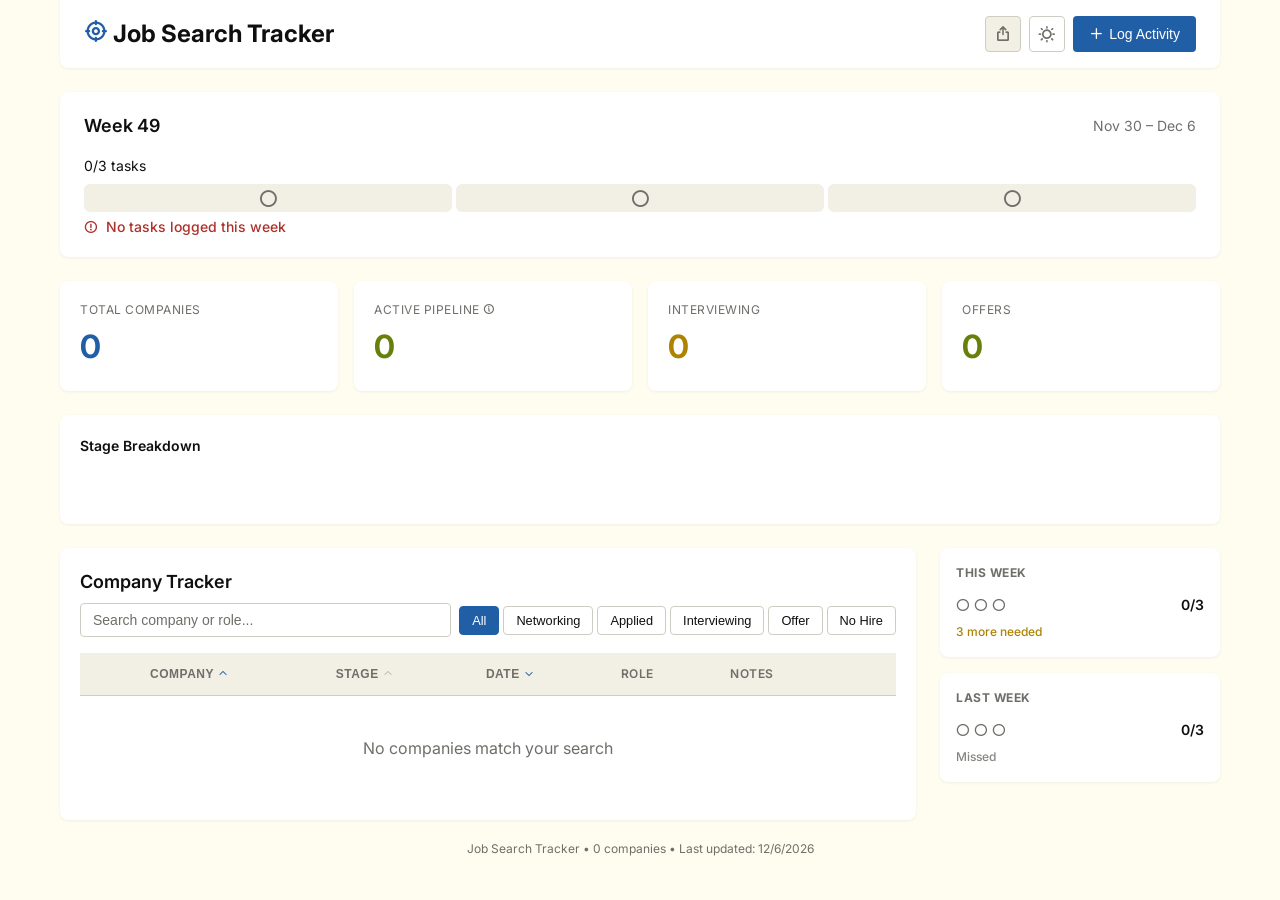
==== index.html @ 57ad19f4 "Merge pull request #6 from marr/cursor/mobile-fullpage-add-action-e544 Show Log Activity as full pag" ====
<!DOCTYPE html>
<html lang="en">
<head>
<script>
  (function() {
    var theme = localStorage.getItem('theme');
    var prefersDark = window.matchMedia('(prefers-color-scheme: dark)').matches;
    document.documentElement.setAttribute('data-theme', theme || (prefersDark ? 'dark' : 'light'));
  })();
</script>
<meta charset="UTF-8">
<meta name="viewport" content="width=device-width, initial-scale=1.0">
<title>Job Search Tracker</title>
<link rel="preconnect" href="https://fonts.googleapis.com">
<link rel="preconnect" href="https://fonts.gstatic.com" crossorigin>
<link href="https://fonts.googleapis.com/css2?family=Inter:wght@400;500;600;700&display=swap" rel="stylesheet">
<link rel="stylesheet" type="text/css" href="fonts/style.css" />
<style>
:root {
  color-scheme: light;
  --bg: #FFFCF0;
  --bg-2: #F2F0E5;
  --surface: #FFFFFF;
  --text: #100F0F;
  --text-muted: #6F6E69;
  --border: #CECDC3;
  --border-hover: #B7B5AC;
  --primary: #205EA6;
  --primary-light: #E1ECEB;
  --success: #66800B;
  --success-light: #EDEECF;
  --warning: #AD8301;
  --warning-light: #FAEEC6;
  --danger: #AF3029;
  --danger-light: #FFE1D5;
  --gray: #878580;
  --gray-light: #F2F0E5;
  --shadow: 0 1px 3px rgba(16,15,15,0.06);
  --shadow-lg: 0 4px 12px rgba(16,15,15,0.08);
  --radius: 8px;
  --radius-sm: 4px;
  --ease-out: cubic-bezier(0.23, 1, 0.32, 1);
}

[data-theme="dark"] {
  color-scheme: dark;
  --bg: #100F0F;
  --bg-2: #1C1B1A;
  --surface: #1C1B1A;
  --text: #FFFCF0;
  --text-muted: #878580;
  --border: #403E3C;
  --border-hover: #575653;
  --primary: #4385BE;
  --primary-light: #163B66;
  --success: #879A39;
  --success-light: #252D09;
  --warning: #D0A215;
  --warning-light: #3A2D04;
  --danger: #D14D41;
  --danger-light: #3E1715;
  --gray: #6F6E69;
  --gray-light: #2A2826;
  --shadow: 0 1px 3px rgba(0,0,0,0.2);
  --shadow-lg: 0 4px 12px rgba(0,0,0,0.3);
}

* { margin: 0; padding: 0; box-sizing: border-box; }

body {
  font-family: 'Inter', -apple-system, BlinkMacSystemFont, 'Segoe UI', Roboto, sans-serif;
  background: var(--bg);
  color: var(--text);
  line-height: 1.5;
  min-height: 100vh;
}

body.log-modal-open { overflow: hidden; }

.container { max-width: 1200px; margin: 0 auto; padding: 0 20px 20px; }

/* Header */
.header {
  display: flex;
  align-items: center;
  justify-content: space-between;
  margin-bottom: 24px;
  padding: 16px 24px;
  background: var(--surface);
  border-radius: 0 0 var(--radius) var(--radius);
  box-shadow: var(--shadow);
}

.header h1 { font-size: 1.5rem; font-weight: 700; }

.header-actions { display: flex; gap: 8px; }

.btn {
  display: inline-flex;
  align-items: center;
  gap: 6px;
  padding: 8px 16px;
  border: none;
  border-radius: var(--radius-sm);
  font-size: 0.875rem;
  font-weight: 500;
  cursor: pointer;
  transition: all 0.2s;
}

@media (hover: hover) and (pointer: fine) {
  .btn:active { transform: scale(0.97); }
  .icon-btn:active { transform: scale(0.97); }
  .filter-btn:active { transform: scale(0.97); }
}

.btn-primary { background: var(--primary); color: #fff; }
.btn-primary:hover { filter: brightness(1.1); }
.btn-secondary { background: var(--gray-light); color: var(--text); border: 1px solid var(--border); }
.btn-secondary:hover { background: var(--border); }
.btn-danger { background: var(--danger); color: white; }
.btn-danger:hover { background: #c53030; }

.btn-icon {
  padding: 8px;
  background: transparent;
  border: none;
  cursor: pointer;
  color: var(--text-muted);
  border-radius: var(--radius-sm);
}
.btn-icon:hover { background: var(--gray-light); }

/* Weekly Progress Banner */
.weekly-banner {
  background: var(--surface);
  border-radius: var(--radius);
  box-shadow: var(--shadow);
  padding: 20px 24px;
  margin-bottom: 24px;
}

.weekly-banner .progress-status {
  padding-top: 8px;
}

.weekly-banner-header {
  display: flex;
  justify-content: space-between;
  align-items: center;
  margin-bottom: 16px;
}

.weekly-banner h2 { font-size: 1.125rem; font-weight: 600; }
.weekly-date { color: var(--text-muted); font-size: 0.875rem; }

.progress-container { margin-bottom: 12px; }

.progress-label {
  display: flex;
  justify-content: space-between;
  margin-bottom: 8px;
  font-size: 0.875rem;
}

.progress-bar { display: flex; gap: 4px; height: 12px; }

.progress-segment {
  flex: 1;
  display: flex;
  align-items: center;
  justify-content: center;
  background: var(--gray-light);
  border-radius: 6px;
  color: var(--text-muted);
  font-size: 1.25rem;
  height: 28px;
}

.progress-segment.filled { background: var(--success); color: white; }

.progress-status {
  display: flex;
  align-items: center;
  gap: 8px;
  font-size: 0.875rem;
  font-weight: 500;
}

.progress-status.eligible { color: var(--success); }
.progress-status.warning { color: var(--warning); }
.progress-status.danger { color: var(--danger); }

/* Dashboard Cards */
.dashboard {
  display: grid;
  grid-template-columns: repeat(auto-fit, minmax(200px, 1fr));
  gap: 16px;
  margin-bottom: 24px;
}

.stat-card {
  background: var(--surface);
  border-radius: var(--radius);
  box-shadow: var(--shadow);
  padding: 20px;
  opacity: 0;
  transform: translateY(8px);
  animation: card-enter 400ms var(--ease-out) forwards;
}
.stat-card:nth-child(1) { animation-delay: 0ms; }
.stat-card:nth-child(2) { animation-delay: 60ms; }
.stat-card:nth-child(3) { animation-delay: 120ms; }
.stat-card:nth-child(4) { animation-delay: 180ms; }

@keyframes card-enter {
  to { opacity: 1; transform: translateY(0); }
}

.stat-card-label {
  font-size: 0.75rem;
  text-transform: uppercase;
  letter-spacing: 0.5px;
  color: var(--text-muted);
  margin-bottom: 4px;
}

.stat-card-value { font-size: 2rem; font-weight: 700; }
.stat-card-value.primary { color: var(--primary); }
.stat-card-value.success { color: var(--success); }
.stat-card-value.warning { color: var(--warning); }
.stat-card-value.danger { color: var(--danger); }

.stat-card.celebrating {
  border: 1px solid var(--success);
  box-shadow: 0 0 12px rgba(102, 128, 11, 0.25);
}

[data-theme="dark"] .stat-card.celebrating {
  box-shadow: 0 0 12px rgba(135, 154, 57, 0.3);
}

@keyframes celebrate-pulse {
  0%, 100% { box-shadow: 0 0 8px rgba(102, 128, 11, 0.2); }
  50% { box-shadow: 0 0 16px rgba(102, 128, 11, 0.4); }
}

.stat-card.celebrating {
  animation: celebrate-pulse 2s ease-in-out 3;
}

.offer-banner {
  background: var(--success-light);
  color: var(--success);
  padding: 12px 20px;
  border-radius: var(--radius);
  font-size: 0.875rem;
  font-weight: 600;
  margin-bottom: 24px;
  display: flex;
  align-items: center;
  gap: 8px;
}

/* Stage Breakdown */
.stage-breakdown {
  background: var(--surface);
  border-radius: var(--radius);
  box-shadow: var(--shadow);
  padding: 20px;
  margin-bottom: 24px;
}

.stage-breakdown h3 {
  font-size: 0.875rem;
  font-weight: 600;
  margin-bottom: 12px;
}

.stage-bar {
  display: flex;
  height: 24px;
  border-radius: var(--radius-sm);
  overflow: hidden;
  margin-bottom: 12px;
}

.stage-bar-segment {
  display: flex;
  align-items: center;
  justify-content: center;
  font-size: 0.75rem;
  font-weight: 500;
  color: white;
  min-width: 30px;
}

.stage-bar-segment.networking { background: var(--gray); opacity: 0.7; }
.stage-bar-segment.applied { background: var(--primary); opacity: 0.85; }
.stage-bar-segment.interviewing { background: var(--warning); opacity: 0.85; }
.stage-bar-segment.offer { background: var(--success); opacity: 0.85; }
.stage-bar-segment.nohire { background: var(--danger); opacity: 0.85; }

.stage-legend {
  display: flex;
  flex-wrap: wrap;
  gap: 16px;
  font-size: 0.8rem;
}

.stage-legend-item {
  display: flex;
  align-items: center;
  gap: 6px;
}

.stage-dot {
  width: 10px;
  height: 10px;
  border-radius: 50%;
}

.stage-dot.networking { background: var(--gray); opacity: 0.7; }
.stage-dot.applied { background: var(--primary); opacity: 0.85; }
.stage-dot.interviewing { background: var(--warning); opacity: 0.85; }
.stage-dot.offer { background: var(--success); opacity: 0.85; }
.stage-dot.nohire { background: var(--danger); opacity: 0.85; }

/* Weekly History */
.content-layout {
  display: grid;
  grid-template-columns: 1fr 280px;
  gap: 24px;
  align-items: start;
}

/* Allow grid items to shrink below their content's intrinsic width so the
   table can scroll within its container and the sidebar can wrap instead of
   forcing the whole layout wider than a narrow (mobile) viewport. */
.content-layout > * { min-width: 0; }

@media (max-width: 1100px) {
  .content-layout {
    grid-template-columns: 1fr;
  }
  .weekly-sidebar {
    order: -1;
  }
}

.weekly-sidebar {
  display: flex;
  flex-direction: column;
  gap: 16px;
}

.weekly-sidebar-section {
  background: var(--surface);
  border-radius: var(--radius);
  box-shadow: var(--shadow);
  padding: 16px;
}

.weekly-sidebar-section h3 {
  font-size: 0.75rem;
  text-transform: uppercase;
  letter-spacing: 0.5px;
  color: var(--text-muted);
  margin-bottom: 12px;
}

.week-summary {
  display: flex;
  flex-direction: column;
  gap: 8px;
}

.week-summary-header {
  display: flex;
  align-items: center;
  justify-content: space-between;
}

.week-summary-progress {
  display: flex;
  gap: 4px;
}

.progress-dot {
  display: inline-flex;
  align-items: center;
  justify-content: center;
  font-size: 0.875rem;
  color: var(--text-muted);
}

.progress-dot.filled {
  color: var(--success);
}

.week-summary-count {
  font-size: 0.875rem;
  font-weight: 600;
  color: var(--text);
}

.week-summary-status {
  font-size: 0.75rem;
  font-weight: 500;
}

.week-summary-status.week-complete { color: #3b82f6; }
.week-summary-status.week-in-progress { color: var(--warning); }
.week-summary-status.week-missed { color: var(--gray); }

.task-pills {
  display: flex;
  flex-wrap: wrap;
  gap: 4px;
  margin-top: 4px;
}

.task-pill {
  font-size: 0.6875rem;
  padding: 2px 8px;
  border-radius: 12px;
  background: var(--primary-light);
  color: var(--primary);
  white-space: nowrap;
  overflow: hidden;
  text-overflow: ellipsis;
  max-width: 100%;
}

.task-pill.standalone {
  background: var(--gray-light);
  color: var(--text-muted);
}

.week-detail-status {
  font-size: 0.75rem;
  font-weight: 500;
}

.week-detail-status.week-complete { color: #3b82f6; }
.week-detail-status.week-in-progress { color: var(--warning); }
.week-detail-status.week-missed { color: var(--gray); }

.week-task-item {
  display: flex;
  align-items: flex-start;
  gap: 8px;
  padding: 6px 12px;
  font-size: 0.8125rem;
  border-bottom: 1px solid #f1f3f5;
}

.week-task-item:last-child { border-bottom: none; }

.week-task-icon { flex-shrink: 0; font-size: 0.875rem; line-height: 1.4; }

.week-task-info { flex: 1; min-width: 0; }

.week-task-company {
  font-weight: 500;
  white-space: nowrap;
  overflow: hidden;
  text-overflow: ellipsis;
}

.week-task-role {
  font-size: 0.75rem;
  color: var(--text-muted);
  white-space: nowrap;
  overflow: hidden;
  text-overflow: ellipsis;
}

.week-task-stage {
  flex-shrink: 0;
  font-size: 0.6875rem;
  padding: 2px 6px;
  border-radius: 4px;
  font-weight: 500;
}

.week-task-stage.networking { background: #e9ecef; color: var(--gray); }
.week-task-stage.applied { background: var(--primary-light); color: var(--primary); }
.week-task-stage.interviewing { background: var(--warning-light); color: #e67700; }
.week-task-stage.offer { background: var(--success-light); color: var(--success); }
.week-task-stage.nohire { background: var(--danger-light); color: var(--danger); }

.week-task-date { font-size: 0.6875rem; color: var(--text-muted); margin-top: 2px; }

.week-standalone-item {
  display: flex;
  align-items: flex-start;
  gap: 8px;
  padding: 6px 12px;
  font-size: 0.8125rem;
  border-bottom: 1px solid #f1f3f5;
}

.week-standalone-item:last-child { border-bottom: none; }

.week-standalone-desc { flex: 1; }

.week-standalone-date { font-size: 0.6875rem; color: var(--text-muted); flex-shrink: 0; }

.week-no-tasks {
  padding: 12px;
  text-align: center;
  color: var(--text-muted);
  font-size: 0.8125rem;
}

@media (max-width: 640px) {
  .week-card { padding: 10px 12px; }
  .week-card-number { min-width: 40px; }
}

/* Tracker Section */
.tracker {
  background: var(--surface);
  border-radius: var(--radius);
  box-shadow: var(--shadow);
  padding: 20px;
}

.tracker-header {
  display: flex;
  flex-wrap: wrap;
  gap: 8px 12px;
  margin-bottom: 16px;
  align-items: center;
}

.tracker-header h2 {
  font-size: 1.125rem;
  font-weight: 600;
  margin-right: auto;
  width: 100%;
}

.tracker-controls {
  display: flex;
  gap: 8px;
  align-items: center;
  flex: 1;
  min-width: 0;
}

.tracker-controls .search-input {
  flex: 1;
  min-width: 150px;
}

.filter-buttons {
  display: flex;
  gap: 4px;
  flex-wrap: nowrap;
}

.search-input {
  padding: 8px 12px;
  border: 1px solid var(--border);
  border-radius: var(--radius-sm);
  font-size: 0.875rem;
  min-width: 200px;
  background: var(--surface);
  color: var(--text);
}

.search-input::placeholder { color: var(--text-muted); }
.search-input:focus { outline: none; border-color: var(--primary); box-shadow: 0 0 0 2px rgba(32, 94, 166, 0.15); }

[data-theme="dark"] .search-input:focus { box-shadow: 0 0 0 2px rgba(67, 133, 190, 0.25); }

.filter-buttons { display: flex; gap: 4px; flex-wrap: wrap; }

/* Compact stage filter shown in place of the button row on small screens. */
.filter-select {
  display: none;
  flex: 0 0 auto;
  padding: 8px 12px;
  border: 1px solid var(--border);
  border-radius: var(--radius-sm);
  font-size: 0.8rem;
  background: var(--surface);
  color: var(--text);
  cursor: pointer;
}
.filter-select:focus { outline: none; border-color: var(--primary); box-shadow: 0 0 0 2px rgba(32, 94, 166, 0.15); }
[data-theme="dark"] .filter-select:focus { box-shadow: 0 0 0 2px rgba(67, 133, 190, 0.25); }

.filter-btn {
  padding: 6px 12px;
  border: 1px solid var(--border);
  border-radius: var(--radius-sm);
  background: var(--surface);
  color: var(--text);
  font-size: 0.8rem;
  cursor: pointer;
  transition: all 0.2s;
  white-space: nowrap;
}

.filter-btn:hover { background: var(--gray-light); border-color: var(--border-hover); }
.filter-btn.active { background: var(--primary); color: #fff; border-color: var(--primary); }
.filter-btn.active:hover { background: var(--primary); filter: brightness(1.1); }

.sort-btn {
  background: none;
  border: none;
  cursor: pointer;
  display: inline-flex;
  align-items: center;
  gap: 4px;
  padding: 0;
  font-size: inherit;
  font-weight: inherit;
  color: inherit;
  text-transform: inherit;
  letter-spacing: inherit;
}

.sort-btn:hover {
  color: var(--primary);
}

.sort-btn .sort-icon {
  font-size: 0.625rem;
  opacity: 0.4;
}

.sort-btn.active .sort-icon {
  opacity: 1;
  color: var(--primary);
}

.icon-btn {
  width: 36px;
  height: 36px;
  display: flex;
  align-items: center;
  justify-content: center;
  border: 1px solid var(--border);
  border-radius: var(--radius-sm);
  background: none;
  cursor: pointer;
  font-size: 1.125rem;
  color: var(--text-muted);
  transition: all 0.2s;
}
.icon-btn:hover { background: var(--gray-light); color: var(--text); }

.export-btn { background: var(--gray-light); }
.export-btn:hover { background: var(--border); }

/* Table */
.table-container { overflow-x: auto; }

table { width: 100%; border-collapse: collapse; }

th, td {
  padding: 12px 16px;
  text-align: left;
  border-bottom: 1px solid var(--border);
}

th {
  font-size: 0.75rem;
  text-transform: uppercase;
  letter-spacing: 0.5px;
  color: var(--text-muted);
  font-weight: 600;
  background: var(--gray-light);
  position: sticky;
  top: 0;
}

tr { transition: background 120ms ease-out; }
tr:hover { background: var(--gray-light); }
tr.clickable { cursor: pointer; }

.stage-badge {
  display: inline-block;
  padding: 4px 10px;
  border-radius: 20px;
  font-size: 0.75rem;
  font-weight: 500;
}

.stage-badge.networking { background: var(--gray-light); color: var(--gray); }
.stage-badge.applied { background: var(--primary-light); color: var(--primary); }
.stage-badge.interviewing { background: var(--warning-light); color: var(--warning); }
.stage-badge.offer { background: var(--success-light); color: var(--success); }
.stage-badge.nohire { background: var(--danger-light); color: var(--danger); }

.role-count { font-size: 0.75rem; color: var(--text-muted); }

.notes-cell {
  width: 60px;
  text-align: center;
}

.date-cell {
  white-space: nowrap;
  width: 80px;
}

.app-count {
  font-size: 0.75rem;
  color: var(--text-muted);
  font-weight: 400;
}

tr.company-row {
  cursor: pointer;
}

tr.company-row:hover {
  background: var(--gray-light);
}

tr.notes-row {
  background: var(--gray-light);
}

tr.notes-row td {
  padding: 10px 16px;
  font-size: 0.875rem;
  border-bottom: 1px solid var(--border);
  color: var(--text);
  line-height: 1.5;
}

tr.notes-row td.date-cell {
  color: var(--text-muted);
  font-size: 0.8125rem;
}

.notes-toggle {
  display: inline-flex;
  align-items: center;
  justify-content: center;
  width: 20px;
  height: 20px;
  border-radius: 4px;
  border: 1px solid var(--border);
  background: var(--surface);
  cursor: pointer;
  font-size: 0.75rem;
  font-weight: 600;
  color: var(--text-muted);
  line-height: 1;
}

.notes-toggle:hover {
  background: var(--gray-light);
  color: var(--text);
  border-color: var(--text-muted);
}

.notes-expanded a {
  color: var(--primary);
  text-decoration: underline;
  text-decoration-color: rgba(32, 94, 166, 0.3);
  text-underline-offset: 2px;
}

.notes-expanded a:hover {
  text-decoration-color: var(--primary);
}

[data-theme="dark"] .notes-expanded a {
  color: var(--primary);
  text-decoration-color: rgba(67, 133, 190, 0.3);
}

[data-theme="dark"] .notes-expanded a:hover {
  text-decoration-color: var(--primary);
}

.empty-state { text-align: center; padding: 40px; color: var(--text-muted); }

/* Modal */
.modal-overlay {
  position: fixed;
  inset: 0;
  background: rgba(0,0,0,0.5);
  display: flex;
  align-items: center;
  justify-content: center;
  z-index: 1000;
  padding: 20px;
  opacity: 0;
  visibility: hidden;
  transition: opacity 200ms ease-out, visibility 0s 200ms;
}

.modal-overlay.active {
  opacity: 1;
  visibility: visible;
  transition: opacity 250ms var(--ease-out), visibility 0s;
}

.modal {
  background: var(--surface);
  border-radius: var(--radius);
  box-shadow: var(--shadow-lg);
  width: 100%;
  max-width: 500px;
  max-height: 90vh;
  overflow-y: auto;
  opacity: 0;
  transform: scale(0.95);
  transition: opacity 250ms var(--ease-out), transform 250ms var(--ease-out);
}

.modal-overlay.active .modal {
  opacity: 1;
  transform: scale(1);
}

.modal-header {
  display: flex;
  justify-content: space-between;
  align-items: center;
  padding: 20px 24px;
  border-bottom: 1px solid var(--border);
}

.modal-header h2 { font-size: 1.125rem; font-weight: 600; }

.modal-body { padding: 24px; }

.form-group { margin-bottom: 16px; }

.form-group label {
  display: block;
  font-size: 0.875rem;
  font-weight: 500;
  margin-bottom: 6px;
}

.form-group input,
.form-group select,
.form-group textarea {
  width: 100%;
  padding: 10px 12px;
  border: 1px solid var(--border);
  border-radius: var(--radius-sm);
  font-size: 0.875rem;
  background: var(--surface);
  color: var(--text);
  appearance: none;
  -webkit-appearance: none;
}

.form-group select {
  background-image: url("data:image/svg+xml,%3Csvg xmlns='http://www.w3.org/2000/svg' width='12' height='12' viewBox='0 0 24 24' fill='none' stroke='%236F6E69' stroke-width='2' stroke-linecap='round' stroke-linejoin='round'%3E%3Cpath d='m6 9 6 6 6-6'/%3E%3C/svg%3E");
  background-repeat: no-repeat;
  background-position: right 12px center;
  padding-right: 36px;
}

.form-group option {
  background: var(--surface);
  color: var(--text);
}

.form-group input:focus,
.form-group select:focus,
.form-group textarea:focus { outline: none; border-color: var(--primary); }

.form-group textarea { min-height: 60px; resize: vertical; }

.star.active { color: var(--warning); }

.modal-footer {
  display: flex;
  justify-content: space-between;
  padding: 16px 24px;
  border-top: 1px solid var(--border);
}

.modal-footer-left { display: flex; gap: 8px; }
.modal-footer-right { display: flex; gap: 8px; }

/* Log Modal Tabs */
.log-tabs {
  display: flex;
  gap: 4px;
  padding: 4px;
  background: var(--gray-light);
  border-radius: var(--radius-sm);
  margin-bottom: 20px;
}

.log-tab {
  flex: 1;
  padding: 8px 16px;
  border: none;
  border-radius: 6px;
  background: transparent;
  font-size: 0.875rem;
  font-weight: 500;
  color: var(--text-muted);
  cursor: pointer;
  transition: all 160ms var(--ease-out);
}

.log-tab:hover {
  color: var(--text);
}

.log-tab.active {
  background: var(--surface);
  color: var(--text);
  box-shadow: 0 1px 3px rgba(0,0,0,0.08);
}

.log-form {
  min-height: 200px;
}

/* Company History Modal */
.history-entries {
  max-height: 400px;
  overflow-y: auto;
}

.history-entry {
  padding: 16px;
  border: 1px solid var(--border);
  border-radius: var(--radius-sm);
  margin-bottom: 12px;
  position: relative;
}

.history-entry-header {
  display: flex;
  justify-content: space-between;
  align-items: flex-start;
  margin-bottom: 8px;
}

.history-entry-date {
  font-size: 0.75rem;
  color: var(--text-muted);
}

.history-entry-role {
  font-weight: 500;
  margin-bottom: 4px;
}

.history-entry-notes {
  font-size: 0.875rem;
  color: var(--text-muted);
  margin-top: 8px;
}

.history-entry-actions {
  display: flex;
  gap: 8px;
  margin-top: 12px;
  padding-top: 12px;
  border-top: 1px solid var(--border);
}

/* Footer */
.footer {
  text-align: center;
  padding: 20px;
  color: var(--text-muted);
  font-size: 0.75rem;
}

/* Responsive */
@media (max-width: 768px) {
  .container { padding: 12px; }
  
  .header {
    flex-direction: column;
    gap: 12px;
    text-align: center;
  }
  
  .dashboard { grid-template-columns: repeat(2, 1fr); }
  
  .tracker-header h2 { width: 100%; }
  /* Keep search + a compact filter dropdown on a single row instead of
     letting the filter buttons wrap onto several lines. */
  .tracker-controls {
    flex-direction: row;
    align-items: center;
    flex-wrap: nowrap;
  }
  .tracker-controls .search-input { flex: 1; min-width: 0; }
  .filter-buttons { display: none; }
  .filter-select { display: block; }
  
  th, td { padding: 8px 12px; font-size: 0.8rem; }

  /* Log Activity: full-page flow instead of a centered modal */
  #log-modal.modal-overlay {
    padding: 0;
    background: var(--surface);
    align-items: stretch;
    justify-content: stretch;
  }

  #log-modal.modal-overlay.active .modal {
    position: fixed;
    inset: 0;
    width: 100%;
    max-width: none;
    max-height: none;
    height: auto;
    border-radius: 0;
    box-shadow: none;
    display: flex;
    flex-direction: column;
    padding-top: env(safe-area-inset-top, 0);
    padding-bottom: env(safe-area-inset-bottom, 0);
  }

  #log-modal .modal-body {
    flex: 1;
    overflow-y: auto;
  }

  #log-modal .modal-footer {
    flex-shrink: 0;
  }
}

/* Phones: the tracker table has too many columns to fit a phone screen without
   forcing a horizontal scroll wider than the viewport, so stack each company
   row into a labelled card instead. */
@media (max-width: 600px) {
  .table-container { overflow-x: visible; }
  .table-container table,
  .table-container tbody,
  .table-container tr,
  .table-container td { display: block; width: auto; }
  .table-container thead { display: none; }

  tr.company-row {
    border: 1px solid var(--border);
    border-radius: var(--radius-sm);
    padding: 10px 14px;
    margin-bottom: 10px;
  }
  tr.company-row:hover { background: var(--surface); }

  tr.company-row td {
    border: none;
    padding: 3px 0;
    white-space: normal;
    width: auto;
    overflow-wrap: anywhere;
  }
  tr.company-row td:empty { display: none; }

  tr.company-row td[data-label]::before {
    content: attr(data-label);
    display: inline-block;
    min-width: 62px;
    margin-right: 8px;
    font-size: 0.6875rem;
    font-weight: 600;
    text-transform: uppercase;
    letter-spacing: 0.5px;
    color: var(--text-muted);
  }

  tr.company-row td.company-cell {
    font-size: 1rem;
    font-weight: 600;
    margin-bottom: 4px;
  }
  tr.company-row td.company-cell::before { content: none; }
  tr.company-row td.notes-cell { text-align: left; }

  tr.notes-row {
    display: block;
    margin: -6px 0 10px;
    padding: 10px 14px;
    border: 1px solid var(--border);
    border-radius: var(--radius-sm);
  }
  tr.notes-row td { display: block; border: none; }
  tr.notes-row td.date-cell { display: none; }
  tr.notes-row td.notes-expanded { overflow-wrap: anywhere; }
}
</style>
</head>
<body>

<div class="container">
  <header class="header">
    <h1><i class="ph-bold ph-crosshair" style="color: var(--primary);"></i> Job Search Tracker</h1>
    <div class="header-actions">
      <button class="icon-btn export-btn" onclick="exportData()" title="Export data"><i class="ph-bold ph-export"></i></button>
      <button id="theme-toggle" class="icon-btn" onclick="toggleTheme()" title="Toggle dark mode"><i class="ph-bold ph-sun"></i></button>
      <button class="btn btn-primary" onclick="openLogModal()"><i class="ph-bold ph-plus"></i> Log Activity</button>
    </div>
  </header>

  <!-- Weekly Progress Banner -->
  <section class="weekly-banner">
    <div class="weekly-banner-header">
      <h2 id="weekly-title">Week — Loading...</h2>
      <span class="weekly-date" id="weekly-date-range"></span>
    </div>
    <div class="progress-container">
      <div class="progress-label">
        <span id="progress-count">0/3 tasks</span>
        <span id="progress-remaining"></span>
      </div>
      <div class="progress-bar">
        <span class="progress-segment" id="seg-1"><i class="ph-bold ph-circle"></i></span>
        <span class="progress-segment" id="seg-2"><i class="ph-bold ph-circle"></i></span>
        <span class="progress-segment" id="seg-3"><i class="ph-bold ph-circle"></i></span>
      </div>
    </div>
    <div class="progress-status" id="progress-status"></div>
  </section>

  <!-- Dashboard Cards -->
  <section class="dashboard">
    <div class="stat-card">
      <div class="stat-card-label">Total Companies</div>
      <div class="stat-card-value primary" id="stat-total">0</div>
    </div>
    <div class="stat-card">
      <div class="stat-card-label">Active Pipeline <i class="ph-bold ph-info" style="font-size: 0.75rem; color: var(--text-muted); cursor: help;" title="All except No hire: Networking, Applied, Interviewing, Offer"></i></div>
      <div class="stat-card-value success" id="stat-active">0</div>
    </div>
    <div class="stat-card">
      <div class="stat-card-label">Interviewing</div>
      <div class="stat-card-value warning" id="stat-interviewing">0</div>
    </div>
    <div class="stat-card" id="stat-offers-card">
      <div class="stat-card-label" id="stat-offers-label">Offers</div>
      <div class="stat-card-value success" id="stat-offers">0</div>
    </div>
  </section>

  <!-- Offer Celebration Banner -->
  <div class="offer-banner" id="offer-banner" style="display: none;"></div>

  <!-- Stage Breakdown -->
  <section class="stage-breakdown">
    <h3>Stage Breakdown</h3>
    <div class="stage-bar" id="stage-bar"></div>
    <div class="stage-legend" id="stage-legend"></div>
  </section>

  <div class="content-layout">
    <!-- Tracker Table -->
    <section class="tracker">
      <div class="tracker-header">
        <h2>Company Tracker</h2>
        <div class="tracker-controls">
          <input type="text" class="search-input" placeholder="Search company or role..." id="search-input" oninput="applyFilters()">
          <div class="filter-buttons" id="filter-buttons">
            <button class="filter-btn active" data-stage="all" onclick="setFilter('all')">All</button>
            <button class="filter-btn" data-stage="Networking" onclick="setFilter('Networking')">Networking</button>
            <button class="filter-btn" data-stage="Applied" onclick="setFilter('Applied')">Applied</button>
            <button class="filter-btn" data-stage="Interviewing" onclick="setFilter('Interviewing')">Interviewing</button>
            <button class="filter-btn" data-stage="Offer" onclick="setFilter('Offer')">Offer</button>
            <button class="filter-btn" data-stage="No hire" onclick="setFilter('No hire')">No Hire</button>
          </div>
          <select class="filter-select" id="filter-select" aria-label="Filter by stage" onchange="setFilter(this.value)">
            <option value="all">All stages</option>
            <option value="Networking">Networking</option>
            <option value="Applied">Applied</option>
            <option value="Interviewing">Interviewing</option>
            <option value="Offer">Offer</option>
            <option value="No hire">No Hire</option>
          </select>
        </div>
      </div>
      <div class="table-container">
        <table>
          <thead>
            <tr>
              <th></th>
              <th><button class="sort-btn active" onclick="setSort('company-asc')">Company <i class="ph-bold ph-caret-up sort-icon"></i></button></th>
              <th><button class="sort-btn" onclick="setSort('stage-asc')">Stage <i class="ph-bold ph-caret-up sort-icon"></i></button></th>
              <th><button class="sort-btn active" onclick="setSort('date-desc')">Date <i class="ph-bold ph-caret-down sort-icon"></i></button></th>
              <th>Role</th>
              <th>Notes</th>
              <th></th>
            </tr>
          </thead>
          <tbody id="tracker-body"></tbody>
        </table>
      </div>
      <div class="empty-state" id="empty-state" style="display: none;">No companies match your search</div>
    </section>

    <!-- Weekly History Sidebar -->
    <aside class="weekly-sidebar">
      <div class="weekly-sidebar-section">
        <h3>This Week</h3>
        <div id="weekly-current"></div>
      </div>
      <div class="weekly-sidebar-section">
        <h3>Last Week</h3>
        <div id="weekly-last"></div>
      </div>
    </aside>
  </div>

  <footer class="footer" id="footer"></footer>
</div>

<!-- Unified Log Modal -->
<div class="modal-overlay" id="log-modal">
  <div class="modal">
    <div class="modal-header">
      <h2>Log Activity</h2>
      <button class="btn-icon" onclick="closeLogModal()">✕</button>
    </div>
    <div class="modal-body">
      <!-- Tabs -->
      <div class="log-tabs">
        <button class="log-tab active" data-tab="application" onclick="switchLogTab('application')">Application</button>
        <button class="log-tab" data-tab="task" onclick="switchLogTab('task')">Weekly Task</button>
      </div>

      <!-- Application Form -->
      <div class="log-form" id="form-application">
        <input type="hidden" id="entry-id">
        <div class="form-group">
          <label>Company *</label>
          <input type="text" id="entry-company" required list="company-suggestions" oninput="updateCompanySuggestions(); updateRoleSuggestions()">
          <datalist id="company-suggestions"></datalist>
        </div>
        <div class="form-group">
          <label>Date *</label>
          <input type="date" id="entry-date" required>
        </div>
        <div class="form-group">
          <label>Stage</label>
          <select id="entry-stage">
            <option value="Networking">Networking</option>
            <option value="Applied">Applied</option>
            <option value="Interviewing">Interviewing</option>
            <option value="Offer">Offer</option>
            <option value="No hire">No Hire</option>
          </select>
        </div>
        <div class="form-group">
          <label>Role <span id="role-required" style="color: var(--danger);">*</span></label>
          <input type="text" id="entry-role" list="role-suggestions">
          <datalist id="role-suggestions"></datalist>
        </div>
        <div class="form-group">
          <label>Notes</label>
          <textarea id="entry-notes" rows="2"></textarea>
        </div>
      </div>

      <!-- Task Form -->
      <div class="log-form" id="form-task" style="display: none;">
        <div class="form-group">
          <label>Date *</label>
          <input type="date" id="task-date" required>
        </div>
        <div class="form-group">
          <label>Description *</label>
          <input type="text" id="task-description" placeholder="e.g., Updated resume, Networking event" required>
        </div>
        <div class="form-group">
          <label>Notes</label>
          <textarea id="task-notes" rows="2" placeholder="Optional details"></textarea>
        </div>
      </div>
    </div>
    <div class="modal-footer">
      <div class="modal-footer-left">
        <button class="btn btn-danger" id="delete-btn" onclick="deleteEntry()" style="display: none;">Delete</button>
      </div>
      <div class="modal-footer-right">
        <button class="btn btn-secondary" onclick="closeLogModal()">Cancel</button>
        <button class="btn btn-primary" id="log-save-btn" onclick="saveLogEntry()">Save</button>
      </div>
    </div>
  </div>
</div>

<!-- Company History Modal -->
<div class="modal-overlay" id="history-modal">
  <div class="modal" style="max-width: 600px;">
    <div class="modal-header">
      <div>
        <h2 id="history-company-name">Company</h2>
        <div id="history-current-stage" style="margin-top: 4px;"></div>
      </div>
      <button class="btn-icon" onclick="closeHistoryModal()">✕</button>
    </div>
    <div class="modal-body">
      <div class="history-entries" id="history-entries"></div>
    </div>
    <div class="modal-footer">
      <div class="modal-footer-left">
        <button class="btn btn-secondary" onclick="addEntryForCompany()">+ Add Entry</button>
        <button class="btn btn-secondary" onclick="openCompanyNoteModal()"><i class="ph-bold ph-note-pencil"></i> Add Note</button>
      </div>
      <div class="modal-footer-right">
        <button class="btn btn-secondary" onclick="closeHistoryModal()">Close</button>
      </div>
    </div>
  </div>
</div>

<!-- Company Note Modal -->
<div class="modal-overlay" id="company-note-modal">
  <div class="modal" style="max-width: 400px;">
    <div class="modal-header">
      <h2 id="company-note-title">Company Note</h2>
      <button class="btn-icon" onclick="closeCompanyNoteModal()">✕</button>
    </div>
    <div class="modal-body">
      <div class="form-group">
        <label>Note</label>
        <textarea id="company-note-text" rows="4" placeholder="Add a note about this company..."></textarea>
      </div>
    </div>
    <div class="modal-footer">
      <div class="modal-footer-left"></div>
      <div class="modal-footer-right">
        <button class="btn btn-secondary" onclick="closeCompanyNoteModal()">Cancel</button>
        <button class="btn btn-primary" onclick="saveCompanyNote()">Save</button>
      </div>
    </div>
  </div>
</div>

<script>
// ============================================================
// IndexedDB Data Layer
// ============================================================
const DB_NAME = 'job-tracker';
const DB_VERSION = 1;

let db = null;

function openDB() {
  return new Promise((resolve, reject) => {
    const request = indexedDB.open(DB_NAME, DB_VERSION);
    
    request.onupgradeneeded = (e) => {
      const db = e.target.result;
      
      if (!db.objectStoreNames.contains('companies')) {
        const companies = db.createObjectStore('companies', { keyPath: 'id', autoIncrement: true });
        companies.createIndex('name', 'name', { unique: true });
      }
      
      if (!db.objectStoreNames.contains('applications')) {
        const applications = db.createObjectStore('applications', { keyPath: 'id', autoIncrement: true });
        applications.createIndex('companyId', 'companyId', { unique: false });
        applications.createIndex('date', 'date', { unique: false });
      }
      
      if (!db.objectStoreNames.contains('weeklyTasks')) {
        db.createObjectStore('weeklyTasks', { keyPath: 'id', autoIncrement: true });
      }
    };
    
    request.onsuccess = (e) => { db = e.target.result; resolve(db); };
    request.onerror = (e) => { reject(e.target.error); };
  });
}

function dbGetAll(storeName) {
  return new Promise((resolve, reject) => {
    const tx = db.transaction(storeName, 'readonly');
    const request = tx.objectStore(storeName).getAll();
    request.onsuccess = () => resolve(request.result);
    request.onerror = () => reject(request.error);
  });
}

function dbGet(storeName, id) {
  return new Promise((resolve, reject) => {
    const tx = db.transaction(storeName, 'readonly');
    const request = tx.objectStore(storeName).get(id);
    request.onsuccess = () => resolve(request.result);
    request.onerror = () => reject(request.error);
  });
}

function dbPut(storeName, item) {
  return new Promise((resolve, reject) => {
    const tx = db.transaction(storeName, 'readwrite');
    const request = tx.objectStore(storeName).put(item);
    request.onsuccess = () => resolve(request.result);
    request.onerror = () => reject(request.error);
  });
}

function dbAdd(storeName, item) {
  return new Promise((resolve, reject) => {
    const tx = db.transaction(storeName, 'readwrite');
    const request = tx.objectStore(storeName).add(item);
    request.onsuccess = () => resolve(request.result);
    request.onerror = () => reject(request.error);
  });
}

function dbDelete(storeName, id) {
  return new Promise((resolve, reject) => {
    const tx = db.transaction(storeName, 'readwrite');
    const request = tx.objectStore(storeName).delete(id);
    request.onsuccess = () => resolve();
    request.onerror = () => reject(request.error);
  });
}

function dbClear(storeName) {
  return new Promise((resolve, reject) => {
    const tx = db.transaction(storeName, 'readwrite');
    const request = tx.objectStore(storeName).clear();
    request.onsuccess = () => resolve();
    request.onerror = () => reject(request.error);
  });
}

// ============================================================
// Data Access
// ============================================================
const Data = {
  async getCompanies() { return dbGetAll('companies'); },
  
  async getCompanyByName(name) {
    return new Promise((resolve, reject) => {
      const tx = db.transaction('companies', 'readonly');
      const request = tx.objectStore('companies').index('name').get(name);
      request.onsuccess = () => resolve(request.result);
      request.onerror = () => reject(request.error);
    });
  },
  
  async addCompany(name) {
    const existing = await this.getCompanyByName(name);
    if (existing) return existing.id;
    return dbAdd('companies', { name, createdAt: new Date().toISOString() });
  },
  
  async getApplications() { return dbGetAll('applications'); },
  
  async getApplicationsByCompany(companyId) {
    return new Promise((resolve, reject) => {
      const tx = db.transaction('applications', 'readonly');
      const request = tx.objectStore('applications').index('companyId').getAll(companyId);
      request.onsuccess = () => resolve(request.result);
      request.onerror = () => reject(request.error);
    });
  },
  
  async addApplication(app) { return dbAdd('applications', app); },
  async updateApplication(app) { return dbPut('applications', app); },
  async deleteApplication(id) { return dbDelete('applications', id); },
  
  async getWeeklyTasks() { return dbGetAll('weeklyTasks'); },
  async addWeeklyTask(task) { return dbAdd('weeklyTasks', task); },
  async deleteWeeklyTask(id) { return dbDelete('weeklyTasks', id); },
  
  async resetAll() {
    await dbClear('companies');
    await dbClear('applications');
    await dbClear('weeklyTasks');
  },
  
  async exportAll() {
    return {
      companies: await this.getCompanies(),
      applications: await this.getApplications(),
      weeklyTasks: await this.getWeeklyTasks(),
      exportDate: new Date().toISOString()
    };
  },
  
  async importAll(data) {
    await this.resetAll();
    for (const c of data.companies || []) { const { id, ...rest } = c; await dbAdd('companies', rest); }
    for (const a of data.applications || []) { const { id, ...rest } = a; await dbAdd('applications', rest); }
    for (const t of data.weeklyTasks || []) { const { id, ...rest } = t; await dbAdd('weeklyTasks', rest); }
  }
};

// ============================================================
// App State
// ============================================================
let state = {
  companyView: [],  // [{ company: {id,name}, applications: [...] }]
  weeklyTasks: [],
  filters: { stage: 'all', search: '', sort: 'date-desc' },
  currentWeek: getISOWeekInfo(new Date()),
  expandedNotesId: null
};

// ============================================================
// Theme
// ============================================================
function toggleTheme() {
  const isDark = document.documentElement.getAttribute('data-theme') === 'dark';
  document.documentElement.setAttribute('data-theme', isDark ? 'light' : 'dark');
  localStorage.setItem('theme', isDark ? 'light' : 'dark');
  updateThemeIcon();
}

function updateThemeIcon() {
  const isDark = document.documentElement.getAttribute('data-theme') === 'dark';
  document.getElementById('theme-toggle').innerHTML = isDark ? '<i class="ph-bold ph-moon"></i>' : '<i class="ph-bold ph-sun"></i>';
}

function initTheme() {
  const saved = localStorage.getItem('theme');
  const prefersDark = window.matchMedia('(prefers-color-scheme: dark)').matches;
  document.documentElement.setAttribute('data-theme', saved || (prefersDark ? 'dark' : 'light'));
  updateThemeIcon();
}

// ============================================================
// Sort
// ============================================================
function setSort(sortKey) {
  // Toggle direction if same column
  if (state.filters.sort === sortKey) {
    state.filters.sort = sortKey.endsWith('-asc') ? sortKey.replace('-asc', '-desc') : sortKey.replace('-desc', '-asc');
  } else {
    state.filters.sort = sortKey;
  }
  
  // Update sort button states
  document.querySelectorAll('.sort-btn').forEach(btn => {
    const btnSort = btn.getAttribute('onclick').match(/setSort\('(.+?)'\)/)?.[1];
    const isActive = btnSort && state.filters.sort.startsWith(btnSort.split('-')[0]);
    btn.classList.toggle('active', isActive);
    const icon = btn.querySelector('.sort-icon');
    if (icon) {
      const isDesc = isActive && state.filters.sort.endsWith('-desc');
      icon.classList.toggle('ph-caret-down', isDesc);
      icon.classList.toggle('ph-caret-up', !isDesc);
    }
  });
  
  renderTable();
}

// ============================================================
// ISO Week Utilities
// ============================================================
function getISOWeekInfo(date) {
  const d = new Date(date);
  d.setHours(0, 0, 0, 0);
  d.setDate(d.getDate() + 4 - (d.getDay() || 7));
  const yearStart = new Date(d.getFullYear(), 0, 1);
  const weekNum = Math.ceil((((d - yearStart) / 86400000) + 1) / 7);
  const monday = new Date(date);
  monday.setDate(date.getDate() - (date.getDay() || 7) + 1);
  const sunday = new Date(monday);
  sunday.setDate(monday.getDate() + 6);
  return { year: d.getFullYear(), week: weekNum, monday, sunday };
}

function formatDate(date) {
  return date.toLocaleDateString('en-US', { month: 'short', day: 'numeric' });
}

function getISOWeekNumber(dateStr) {
  return getISOWeekInfo(new Date(dateStr + 'T00:00:00')).week;
}

// ============================================================
// Data Loading
// ============================================================
async function loadData() {
  const companies = await Data.getCompanies();
  const applications = await Data.getApplications();
  state.weeklyTasks = await Data.getWeeklyTasks();
  
  const appMap = {};
  applications.forEach(app => {
    if (!appMap[app.companyId]) appMap[app.companyId] = [];
    appMap[app.companyId].push(app);
  });
  
  state.companyView = companies
    .map(c => ({
      company: c,
      applications: (appMap[c.id] || []).sort((a, b) => new Date(b.date) - new Date(a.date))
    }))
    // A company is only shown/counted while it has at least one application.
    // Deleting a company's last application leaves an orphaned company record
    // in storage; excluding it here keeps the dashboard counts, table, and
    // footer accurate (an application-less company can't be opened anyway).
    .filter(cv => cv.applications.length > 0);
}

function getAllApplications() {
  return state.companyView.flatMap(cv => 
    cv.applications.map(a => ({ ...a, companyName: cv.company.name }))
  );
}

// ============================================================
// Weekly Calculations
// ============================================================
function getWeeklyJobTasks(weekNum) {
  const qualifying = ['Networking', 'Applied', 'Interviewing', 'Offer'];
  return getAllApplications().filter(a => 
    getISOWeekNumber(a.date) === weekNum && qualifying.includes(a.stage)
  );
}

function getWeeklyStandaloneTasks(weekNum) {
  return state.weeklyTasks.filter(t => getISOWeekNumber(t.date) === weekNum);
}

function getWeeklyTaskCount(weekNum) {
  return getWeeklyJobTasks(weekNum).length + getWeeklyStandaloneTasks(weekNum).length;
}

// ============================================================
// Rendering
// ============================================================
async function renderAll() {
  await loadData();
  renderWeeklyProgress();
  renderDashboard();
  renderStageBreakdown();
  renderWeeklyHistory();
  renderTable();
  renderFooter();
}

function renderWeeklyProgress() {
  const week = state.currentWeek;
  const count = getWeeklyTaskCount(week.week);
  
  document.getElementById('weekly-title').textContent = `Week ${week.week}`;
  document.getElementById('weekly-date-range').textContent = `${formatDate(week.monday)} – ${formatDate(week.sunday)}`;
  document.getElementById('progress-count').textContent = `${count}/3 tasks`;
  
  for (let i = 1; i <= 3; i++) {
    const seg = document.getElementById(`seg-${i}`);
    const filled = count >= i;
    seg.classList.toggle('filled', filled);
    seg.innerHTML = filled ? '<i class="ph-bold ph-check-circle"></i>' : '<i class="ph-bold ph-circle"></i>';
  }
  
  const statusEl = document.getElementById('progress-status');
  if (count >= 3) {
    statusEl.className = 'progress-status eligible';
    statusEl.innerHTML = '<i class="ph-bold ph-check-circle" style="color: var(--success);"></i> Eligible — ' + count + ' tasks completed';
  } else if (count === 2) {
    statusEl.className = 'progress-status warning';
    statusEl.innerHTML = '<i class="ph-bold ph-warning" style="color: var(--warning);"></i> 1 more task needed';
  } else if (count === 1) {
    statusEl.className = 'progress-status danger';
    statusEl.innerHTML = '<i class="ph-bold ph-warning" style="color: var(--danger);"></i> 2 more tasks needed';
  } else {
    statusEl.className = 'progress-status danger';
    statusEl.innerHTML = '<i class="ph-bold ph-warning-circle" style="color: var(--danger);"></i> No tasks logged this week';
  }
}

function renderDashboard() {
  const apps = getAllApplications();
  const offerCount = apps.filter(a => a.stage === 'Offer').length;
  
  document.getElementById('stat-total').textContent = state.companyView.length;
  document.getElementById('stat-active').textContent = apps.filter(a => a.stage !== 'No hire').length;
  document.getElementById('stat-interviewing').textContent = apps.filter(a => a.stage === 'Interviewing').length;
  document.getElementById('stat-offers').textContent = offerCount;
  
  // Celebration treatment
  const card = document.getElementById('stat-offers-card');
  const label = document.getElementById('stat-offers-label');
  const banner = document.getElementById('offer-banner');
  
  if (offerCount > 0) {
    card.classList.add('celebrating');
    label.innerHTML = '<i class="ph-bold ph-trophy" style="color: var(--success);"></i> Offers';
    banner.style.display = 'block';
    banner.innerHTML = '<i class="ph-bold ph-star" style="color: var(--success);"></i> Congratulations! You have ' + offerCount + ' offer' + (offerCount !== 1 ? 's' : '') + ' — it only takes one yes.';
  } else {
    card.classList.remove('celebrating');
    label.textContent = 'Offers';
    banner.style.display = 'none';
  }
}

function renderStageBreakdown() {
  const apps = getAllApplications();
  const stages = { Networking: 0, Applied: 0, Interviewing: 0, Offer: 0, 'No hire': 0 };
  apps.forEach(a => { stages[a.stage] = (stages[a.stage] || 0) + 1; });
  
  const total = apps.length;
  const stageClasses = { 'Networking': 'networking', 'Applied': 'applied', 'Interviewing': 'interviewing', 'Offer': 'offer', 'No hire': 'nohire' };
  let barHTML = '', legendHTML = '';
  
  Object.entries(stages).forEach(([stage, count]) => {
    if (count > 0) {
      const pct = (count / total * 100).toFixed(1);
      barHTML += `<div class="stage-bar-segment ${stageClasses[stage]}" style="width: ${pct}%">${count}</div>`;
      legendHTML += `<div class="stage-legend-item"><div class="stage-dot ${stageClasses[stage]}"></div><span>${stage}: ${count}</span></div>`;
    }
  });
  
  document.getElementById('stage-bar').innerHTML = barHTML;
  document.getElementById('stage-legend').innerHTML = legendHTML;
}

function renderWeeklyHistory() {
  const currentWeek = state.currentWeek.week;
  const lastWeek = currentWeek - 1 || 52; // Handle week 1 → 52 transition

  // Render current week
  renderWeekSummary('weekly-current', currentWeek, true);
  // Render last week
  renderWeekSummary('weekly-last', lastWeek, false);
}

function renderWeekSummary(containerId, weekNum, isCurrent) {
  const container = document.getElementById(containerId);
  if (!container) return;

  const count = getWeeklyTaskCount(weekNum);
  const isEligible = count >= 3;
  const statusClass = isEligible ? 'week-complete' : isCurrent ? 'week-in-progress' : 'week-missed';
  const statusText = isEligible ? 'Complete' : isCurrent ? `${3 - count} more needed` : 'Missed';

  const jobTasks = getWeeklyJobTasks(weekNum);
  const standaloneTasks = getWeeklyStandaloneTasks(weekNum);
  const totalTasks = jobTasks.length + standaloneTasks.length;

  // Progress dots
  let dots = '';
  for (let i = 0; i < 3; i++) {
    const filled = i < count;
    dots += `<span class="progress-dot ${filled ? 'filled' : ''}"><i class="ph-bold ${filled ? 'ph-check-circle' : 'ph-circle'}"></i></span>`;
  }

  // Task list (compact)
  let taskList = '';
  if (totalTasks > 0) {
    const items = [
      ...jobTasks.map(a => `<span class="task-pill">${a.companyName}</span>`),
      ...standaloneTasks.map(t => `<span class="task-pill standalone">${t.description}</span>`)
    ];
    taskList = `<div class="task-pills">${items.join('')}</div>`;
  }

  container.innerHTML = `
    <div class="week-summary">
      <div class="week-summary-header">
        <div class="week-summary-progress">${dots}</div>
        <span class="week-summary-count">${count}/3</span>
      </div>
      <div class="week-summary-status ${statusClass}">${statusText}</div>
      ${taskList}
    </div>
  `;
}

function renderWeekDetailContent(weekNum) {
  const count = getWeeklyTaskCount(weekNum);
  const isEligible = count >= 3;
  const isCurrent = weekNum === state.currentWeek.week;
  const isPast = weekNum < state.currentWeek.week;
  const statusClass = isEligible ? 'week-complete' : isCurrent ? 'week-in-progress' : 'week-missed';
  const statusText = isEligible ? '<i class="ph-bold ph-check-circle"></i> Complete' : isCurrent ? 'In progress' : isPast ? 'Missed' : '';

  let html = `<div class="week-detail-header">
    <span>Week ${weekNum} — ${count}/3 items</span>
    <span class="week-detail-status ${statusClass}">${statusText}</span>
  </div>`;

  const jobTasks = getWeeklyJobTasks(weekNum);
  const standaloneTasks = getWeeklyStandaloneTasks(weekNum);

  if (jobTasks.length === 0 && standaloneTasks.length === 0) {
    return html + '<div class="week-no-tasks">No qualifying tasks this week</div>';
  }

  jobTasks.forEach(a => {
    const sc = a.stage.toLowerCase().replace(/\s+/g, '');
    html += `<div class="week-task-item">
      <span class="week-task-icon"><i class="ph-bold ph-file-text"></i></span>
      <div class="week-task-info">
        <div class="week-task-company">${a.companyName}</div>
        <div class="week-task-role">${a.role || ''}</div>
        <div class="week-task-date">${a.date}</div>
      </div>
      <span class="week-task-stage ${sc}">${a.stage}</span>
    </div>`;
  });

  standaloneTasks.forEach(t => {
    html += `<div class="week-standalone-item">
      <span class="week-task-icon"><i class="ph-bold ph-pencil-simple"></i></span>
      <div class="week-task-info">
        <div class="week-standalone-desc">${t.description}</div>
        <div class="week-task-date">${t.date}</div>
      </div>
    </div>`;
  });

  return html;
}

function formatDateStr(dateStr) {
  if (!dateStr || dateStr === '—') return '—';
  const d = new Date(dateStr + 'T00:00:00');
  return d.toLocaleDateString('en-US', { month: 'short', day: 'numeric' });
}

function toggleNotes(appId) {
  state.expandedNotesId = state.expandedNotesId === appId ? null : appId;
  renderTable();
}

function renderTable() {
  const { stage, search, sort } = state.filters;
  let filtered = [...state.companyView];
  
  if (stage !== 'all') {
    filtered = filtered.filter(cv => cv.applications.some(a => a.stage === stage));
  }
  
  if (search) {
    const q = search.toLowerCase();
    filtered = filtered.filter(cv => 
      cv.company.name.toLowerCase().includes(q) ||
      cv.applications.some(a => a.role && a.role.toLowerCase().includes(q))
    );
  }
  
  if (sort === 'date-desc') {
    filtered.sort((a, b) => {
      const aDate = a.applications[0]?.date || '0000';
      const bDate = b.applications[0]?.date || '0000';
      return new Date(bDate) - new Date(aDate);
    });
  } else if (sort === 'company-asc') {
    filtered.sort((a, b) => a.company.name.localeCompare(b.company.name));
  } else if (sort === 'stage-asc') {
    const stageOrder = { 'Interviewing': 0, 'Offer': 1, 'Applied': 2, 'Networking': 3, 'No hire': 4 };
    filtered.sort((a, b) => {
      const aStage = a.applications[0]?.stage || 'No hire';
      const bStage = b.applications[0]?.stage || 'No hire';
      return (stageOrder[aStage] || 5) - (stageOrder[bStage] || 5);
    });
  }
  
  const tbody = document.getElementById('tracker-body');
  const emptyState = document.getElementById('empty-state');
  
  if (filtered.length === 0) {
    tbody.innerHTML = '';
    emptyState.style.display = 'block';
    return;
  }
  
  emptyState.style.display = 'none';
  
  const rows = [];
  
  filtered.forEach(cv => {
    const latest = cv.applications[0];
    const appStage = latest?.stage || 'No hire';
    const date = latest?.date || '—';
    const role = latest?.role || '—';
    const notes = latest?.notes || '';
    const appCount = cv.applications.length;
    const appId = latest?.id;
    const hasNotes = notes.length > 0;
    const isNotesExpanded = state.expandedNotesId === appId;
    
    // Company summary row
    rows.push(`
      <tr class="company-row" onclick="showCompanyHistory(${cv.company.id})">
        <td></td>
        <td class="company-cell"><strong>${cv.company.name}</strong>${appCount > 1 ? ` <span class="app-count">(${appCount})</span>` : ''}${cv.company.notes ? ' <i class="ph-bold ph-note-pencil" style="font-size: 0.875rem; color: var(--text-muted);" title="Has a note"></i>' : ''}</td>
        <td data-label="Stage"><span class="stage-badge ${appStage.toLowerCase().replace(' ', '')}">${appStage}</span></td>
        <td class="date-cell" data-label="Date">${formatDateStr(date)}</td>
        <td data-label="Role">${role}</td>
        <td class="notes-cell" data-label="Notes">
          ${hasNotes ? 
            `<button class="notes-toggle" onclick="event.stopPropagation(); toggleNotes(${appId})">${isNotesExpanded ? '−' : '+'}</button>` 
            : ''
          }
        </td>
        <td></td>
      </tr>
    `);
    
    // Notes expansion row (if notes exist and are expanded)
    if (hasNotes && isNotesExpanded) {
      rows.push(`
        <tr class="notes-row">
          <td class="date-cell">${formatDateStr(date)}</td>
          <td colspan="6" class="notes-expanded">${linkify(notes)}</td>
        </tr>
      `);
    }
  });
  
  tbody.innerHTML = rows.join('');
}

function renderFooter() {
  document.getElementById('footer').textContent = 
    `Job Search Tracker • ${state.companyView.length} companies • Last updated: ${new Date().toLocaleDateString()}`;
}

// Filters
function setFilter(newStage) {
  state.filters.stage = newStage;
  document.querySelectorAll('.filter-btn').forEach(btn => {
    btn.classList.toggle('active', btn.dataset.stage === newStage);
  });
  const filterSelect = document.getElementById('filter-select');
  if (filterSelect && filterSelect.value !== newStage) filterSelect.value = newStage;
  renderTable();
}

function applyFilters() {
  state.filters.search = document.getElementById('search-input').value;
  renderTable();
}

// ============================================================
// ============================================================
// Unified Log Modal
// ============================================================
let currentLogTab = 'application';
let editingApplicationId = null;
let editingCompanyId = null;

function openLogModal(tab = 'application', companyId = null, applicationId = null) {
  const modal = document.getElementById('log-modal');
  currentLogTab = tab;
  
  // Reset forms
  document.getElementById('entry-id').value = '';
  document.getElementById('entry-company').value = '';
  document.getElementById('entry-date').value = new Date().toISOString().split('T')[0];
  document.getElementById('entry-stage').value = 'Applied';
  document.getElementById('entry-role').value = '';
  document.getElementById('entry-notes').value = '';
  document.getElementById('task-date').value = new Date().toISOString().split('T')[0];
  document.getElementById('task-description').value = '';
  document.getElementById('task-notes').value = '';
  document.getElementById('delete-btn').style.display = 'none';
  editingApplicationId = null;
  editingCompanyId = companyId;
  
  // Switch to the requested tab
  switchLogTab(tab);
  
  // If editing an application, populate the form
  if (applicationId) {
    loadApplicationForEdit(applicationId);
  } else if (companyId) {
    // Pre-fill company name when adding from history
    dbGet('companies', companyId).then(c => {
      if (c) {
        document.getElementById('entry-company').value = c.name;
        updateRoleSuggestions();
      }
    });
  }
  
  modal.classList.add('active');
  document.body.classList.add('log-modal-open');
}

async function loadApplicationForEdit(applicationId) {
  const app = await dbGet('applications', applicationId);
  if (!app) return;
  
  editingApplicationId = applicationId;
  editingCompanyId = app.companyId;
  
  document.getElementById('entry-id').value = applicationId;
  document.getElementById('entry-company').value = (await dbGet('companies', app.companyId))?.name || '';
  document.getElementById('entry-date').value = app.date;
  document.getElementById('entry-stage').value = app.stage;
  document.getElementById('entry-role').value = app.role || '';
  document.getElementById('entry-notes').value = app.notes || '';
  document.getElementById('delete-btn').style.display = 'block';
  
  updateRoleRequired();
  updateRoleSuggestions();
}

function switchLogTab(tab) {
  currentLogTab = tab;
  
  // Update tab buttons
  document.querySelectorAll('.log-tab').forEach(btn => {
    btn.classList.toggle('active', btn.dataset.tab === tab);
  });
  
  // Show/hide forms
  document.getElementById('form-application').style.display = tab === 'application' ? 'block' : 'none';
  document.getElementById('form-task').style.display = tab === 'task' ? 'block' : 'none';
  
  // Update delete button visibility
  document.getElementById('delete-btn').style.display = 
    (tab === 'application' && editingApplicationId) ? 'block' : 'none';
}

function closeLogModal() {
  document.getElementById('log-modal').classList.remove('active');
  document.body.classList.remove('log-modal-open');
  editingApplicationId = null;
  editingCompanyId = null;
}

function updateRoleRequired() {
  const stage = document.getElementById('entry-stage').value;
  document.getElementById('role-required').style.display = stage === 'Networking' ? 'none' : 'inline';
  document.getElementById('entry-role').placeholder = stage === 'Networking' ? 'Optional for networking' : '';
}

async function updateCompanySuggestions() {
  const input = document.getElementById('entry-company').value.trim().toLowerCase();
  const datalist = document.getElementById('company-suggestions');
  
  const companies = await Data.getCompanies();
  const matches = companies
    .filter(c => c.name.toLowerCase().includes(input))
    .map(c => c.name)
    .slice(0, 10); // Limit to 10 suggestions
  
  datalist.innerHTML = matches.map(name => `<option value="${name}">`).join('');
}

async function updateRoleSuggestions() {
  const company = document.getElementById('entry-company').value.trim();
  const datalist = document.getElementById('role-suggestions');
  if (!company) { datalist.innerHTML = ''; return; }
  
  const companies = await Data.getCompanies();
  const match = companies.find(c => c.name.toLowerCase() === company.toLowerCase());
  if (!match) { datalist.innerHTML = ''; return; }
  
  const apps = await Data.getApplicationsByCompany(match.id);
  const roles = [...new Set(apps.map(a => a.role).filter(Boolean))];
  
  datalist.innerHTML = roles.map(r => `<option value="${r}">`).join('');
}

async function saveLogEntry() {
  if (currentLogTab === 'application') {
    await saveApplication();
  } else {
    await saveWeeklyTask();
  }
}

async function saveApplication() {
  const company = document.getElementById('entry-company').value.trim();
  const date = document.getElementById('entry-date').value;
  const stage = document.getElementById('entry-stage').value;
  const role = document.getElementById('entry-role').value.trim();
  const notes = document.getElementById('entry-notes').value.trim();
  
  if (!company || !date) { alert('Please fill in Company and Date'); return; }
  if (!role && stage !== 'Networking') { alert('Please fill in the Role field'); return; }
  
  let companyId = editingCompanyId;
  if (!companyId) {
    const existing = await Data.getCompanyByName(company);
    companyId = existing?.id || await Data.addCompany(company);
  }
  
  const appData = { companyId, date, stage, role, notes };
  
  if (editingApplicationId) {
    await Data.updateApplication({ id: editingApplicationId, ...appData });
  } else {
    await Data.addApplication(appData);
  }
  
  closeLogModal();
  await renderAll();
}

async function saveWeeklyTask() {
  const date = document.getElementById('task-date').value;
  const description = document.getElementById('task-description').value.trim();
  const notes = document.getElementById('task-notes').value.trim();
  
  if (!date || !description) { alert('Please fill in Date and Description'); return; }
  
  await Data.addWeeklyTask({ date, description, notes });
  closeLogModal();
  await renderAll();
}

async function deleteEntry() {
  if (!editingApplicationId) return;
  if (!confirm('Delete this application?')) return;
  
  await Data.deleteApplication(editingApplicationId);
  closeLogModal();
  await renderAll();
}

// ============================================================
// Company History Modal
// ============================================================
let currentHistoryCompanyId = null;

async function showCompanyHistory(companyId) {
  currentHistoryCompanyId = companyId;
  const company = await dbGet('companies', companyId);
  const apps = await Data.getApplicationsByCompany(companyId);
  apps.sort((a, b) => new Date(b.date) - new Date(a.date));
  
  if (apps.length === 0) { document.getElementById('history-modal').classList.remove('active'); return; }
  
  // Use the same logic as the table: show the latest application's stage
  const latest = apps[0];
  const currentStage = latest.stage || 'No hire';
  
  document.getElementById('history-company-name').textContent = company.name;
  document.getElementById('history-current-stage').innerHTML = 
    `<span class="stage-badge ${currentStage.toLowerCase().replace(' ', '')}">${currentStage}</span>
     <span style="font-size: 0.75rem; color: var(--text-muted); margin-left: 8px;">as of ${latest.date}</span>`;
  
  // Show company note at top of history if exists
  const companyNote = company.notes || '';
  const noteHTML = companyNote ? `<div style="background: var(--gray-light); border-radius: var(--radius-sm); padding: 12px; margin-bottom: 16px; font-size: 0.875rem; color: var(--text-muted); line-height: 1.5;">${companyNote}</div>` : '';
  
  document.getElementById('history-entries').innerHTML = noteHTML + apps.map(a => `
    <div class="history-entry">
      <div class="history-entry-header">
        <span class="stage-badge ${a.stage.toLowerCase().replace(' ', '')}">${a.stage}</span>
        <span class="history-entry-date">${a.date}</span>
      </div>
      <div class="history-entry-role">${a.role || '—'}</div>
      ${a.notes ? `<div class="history-entry-notes">${a.notes}</div>` : ''}
      <div class="history-entry-actions">
        <button class="btn btn-secondary" style="font-size: 0.75rem; padding: 4px 8px;" onclick="editApplication(${a.id})">Edit</button>
        <button class="btn btn-danger" style="font-size: 0.75rem; padding: 4px 8px;" onclick="deleteApplication(${a.id})">Delete</button>
      </div>
    </div>
  `).join('');
  
  document.getElementById('history-modal').classList.add('active');
}

function closeHistoryModal() {
  document.getElementById('history-modal').classList.remove('active');
  currentHistoryCompanyId = null;
}

function addEntryForCompany() {
  const companyId = currentHistoryCompanyId;
  closeHistoryModal();
  openLogModal('application', companyId);
}

async function editApplication(id) {
  closeHistoryModal();
  await openLogModal('application', null, id);
}

async function deleteApplication(id) {
  if (!confirm('Delete this application?')) return;
  await Data.deleteApplication(id);
  if (currentHistoryCompanyId) await showCompanyHistory(currentHistoryCompanyId);
  await renderAll();
}

// ============================================================
// ============================================================
// Company Note Modal
// ============================================================
let companyNoteCompanyId = null;

function openCompanyNoteModal() {
  if (!currentHistoryCompanyId) return;
  companyNoteCompanyId = currentHistoryCompanyId;
  
  // Get existing company note
  dbGet('companies', companyNoteCompanyId).then(company => {
    document.getElementById('company-note-title').textContent = `Note — ${company.name}`;
    document.getElementById('company-note-text').value = company.notes || '';
  });
  
  document.getElementById('company-note-modal').classList.add('active');
}

function closeCompanyNoteModal() {
  document.getElementById('company-note-modal').classList.remove('active');
  companyNoteCompanyId = null;
}

async function saveCompanyNote() {
  if (!companyNoteCompanyId) return;
  
  const notes = document.getElementById('company-note-text').value.trim();
  const company = await dbGet('companies', companyNoteCompanyId);
  if (!company) return;
  
  company.notes = notes;
  await dbPut('companies', company);
  
  closeCompanyNoteModal();
  
  // Refresh history modal to show updated note
  if (currentHistoryCompanyId) await showCompanyHistory(currentHistoryCompanyId);
  await renderAll();
}

// ============================================================
// Weekly Tasks
// ============================================================
async function deleteTask(id) {
  await Data.deleteWeeklyTask(id);
  await renderAll();
}

// ============================================================
// Export / Import
// ============================================================
async function exportData() {
  const data = await Data.exportAll();
  const blob = new Blob([JSON.stringify(data, null, 2)], { type: 'application/json' });
  const url = URL.createObjectURL(blob);
  const a = document.createElement('a');
  a.href = url;
  a.download = 'job-tracker-export.json';
  a.click();
  URL.revokeObjectURL(url);
}

async function importFromFile(file) {
  const text = await file.text();
  let data;
  try {
    data = JSON.parse(text);
  } catch {
    alert('Invalid JSON file.');
    return;
  }
  if (!confirm('Import will replace all current data. Continue?')) return;
  await Data.importAll(data);
  await renderAll();
  alert('Import complete!');
}

async function resetData() {
  if (!confirm('Reset all data? This cannot be undone.')) return;
  await Data.resetAll();
  await renderAll();
}

// ============================================================
// Keyboard & Click Handlers
// ============================================================
// Drag & Drop Import
const dropOverlay = document.createElement('div');
dropOverlay.id = 'drop-overlay';
dropOverlay.innerHTML = '<i class="ph-bold ph-upload-simple" style="font-size:2rem"></i><span>Drop JSON to import</span>';
Object.assign(dropOverlay.style, {
  position: 'fixed', inset: '0', zIndex: '9999',
  background: 'rgba(0,0,0,0.6)', color: '#fff',
  flexDirection: 'column', alignItems: 'center', justifyContent: 'center',
  gap: '8px', fontSize: '1rem', fontWeight: '600',
  pointerEvents: 'none', opacity: '0',
  transition: 'opacity 200ms ease-out'
});
document.body.appendChild(dropOverlay);

let dragCounter = 0;
document.addEventListener('dragenter', (e) => {
  e.preventDefault();
  dragCounter++;
  dropOverlay.style.opacity = '1';
  dropOverlay.style.pointerEvents = 'auto';
});
document.addEventListener('dragleave', () => {
  dragCounter--;
  if (dragCounter <= 0) {
    dropOverlay.style.opacity = '0';
    dropOverlay.style.pointerEvents = 'none';
    dragCounter = 0;
  }
});
document.addEventListener('dragover', (e) => e.preventDefault());
document.addEventListener('drop', async (e) => {
  e.preventDefault();
  dragCounter = 0;
  dropOverlay.style.opacity = '0';
  dropOverlay.style.pointerEvents = 'none';
  const file = e.dataTransfer.files[0];
  if (file && file.name.endsWith('.json')) await importFromFile(file);
});

document.addEventListener('keydown', (e) => {
  if (e.key === 'Escape') {
    closeLogModal();
    closeHistoryModal();
    closeCompanyNoteModal();
  }
});

document.querySelectorAll('.modal-overlay').forEach(overlay => {
  overlay.addEventListener('click', (e) => {
    if (e.target !== overlay) return;
    if (overlay.id === 'log-modal') closeLogModal();
    else if (overlay.id === 'history-modal') closeHistoryModal();
    else if (overlay.id === 'company-note-modal') closeCompanyNoteModal();
    else overlay.classList.remove('active');
  });
});

// ============================================================
// Migration from localStorage (old format)
// ============================================================
async function migrateFromLocalStorage() {
  const savedEntries = localStorage.getItem('job-tracker-entries');
  const savedTasks = localStorage.getItem('job-tracker-weekly-tasks');
  
  if (!savedEntries && !savedTasks) return false;
  
  let entries = [];
  let tasks = [];
  
  try {
    if (savedEntries) entries = JSON.parse(savedEntries);
    if (savedTasks) tasks = JSON.parse(savedTasks);
  } catch(e) {
    console.error('Failed to parse localStorage data:', e);
    return false;
  }
  
  if (entries.length === 0 && tasks.length === 0) return false;
  
  // Check if IndexedDB already has data
  const existingCompanies = await Data.getCompanies();
  if (existingCompanies.length > 0) return false;
  
  // Group entries by company name (case-insensitive)
  const companyMap = {};
  entries.forEach(entry => {
    const key = entry.company.toLowerCase().trim();
    if (!companyMap[key]) {
      companyMap[key] = { name: entry.company, entries: [] };
    }
    companyMap[key].entries.push(entry);
  });
  
  // Create companies and applications
  for (const [key, { name, entries: companyEntries }] of Object.entries(companyMap)) {
    const companyId = await Data.addCompany(name);
    
    for (const entry of companyEntries) {
      await Data.addApplication({
        companyId,
        date: entry.date,
        stage: entry.stage,
        role: entry.role || '',
        score: entry.score || 0,
        notes: entry.notes || ''
      });
    }
  }
  
  // Migrate weekly tasks
  for (const task of tasks) {
    await Data.addWeeklyTask({
      date: task.date,
      description: task.description
    });
  }
  
  // Clear old localStorage data
  localStorage.removeItem('job-tracker-entries');
  localStorage.removeItem('job-tracker-weekly-tasks');
  
  console.log(`Migrated ${entries.length} entries and ${tasks.length} tasks to IndexedDB`);
  return true;
}

// ============================================================
// Init
// ============================================================
(async function init() {
  initTheme();
  await openDB();
  await migrateFromLocalStorage();
  await renderAll();
})();

function linkify(text) {
  if (!text) return '';
  const urlRegex = /(https?:\/\/[^\s]+)/g;
  return text.replace(urlRegex, '<a href="$1" target="_blank" rel="noopener" onclick="event.stopPropagation()">$1</a>');
}
</script>
</body>
</html>
---- fonts/style.css ----
@font-face {
  font-family: "Phosphor-Bold";
  src:
    url("./Phosphor-Bold.woff2") format("woff2"),
    url("./Phosphor-Bold.woff") format("woff");
  font-weight: normal;
  font-style: normal;
  font-display: block;
}

.ph-bold {
  /* use !important to prevent issues with browser extensions that change fonts */
  font-family: "Phosphor-Bold" !important;
  speak: never;
  font-style: normal;
  font-weight: normal;
  font-variant: normal;
  text-transform: none;
  line-height: 1;

  /* Enable Ligatures ================ */
  letter-spacing: 0;
  -webkit-font-feature-settings: "liga";
  -moz-font-feature-settings: "liga=1";
  -moz-font-feature-settings: "liga";
  -ms-font-feature-settings: "liga" 1;
  font-feature-settings: "liga";
  -webkit-font-variant-ligatures: discretionary-ligatures;
  font-variant-ligatures: discretionary-ligatures;

  /* Better Font Rendering =========== */
  -webkit-font-smoothing: antialiased;
  -moz-osx-font-smoothing: grayscale;
}

.ph-bold.ph-acorn:before {
  content: "\eb9a";
}
.ph-bold.ph-address-book:before {
  content: "\e6f8";
}
.ph-bold.ph-address-book-tabs:before {
  content: "\ee4e";
}
.ph-bold.ph-air-traffic-control:before {
  content: "\ecd8";
}
.ph-bold.ph-airplane:before {
  content: "\e002";
}
.ph-bold.ph-airplane-in-flight:before {
  content: "\e4fe";
}
.ph-bold.ph-airplane-landing:before {
  content: "\e502";
}
.ph-bold.ph-airplane-takeoff:before {
  content: "\e504";
}
.ph-bold.ph-airplane-taxiing:before {
  content: "\e500";
}
.ph-bold.ph-airplane-tilt:before {
  content: "\e5d6";
}
.ph-bold.ph-airplay:before {
  content: "\e004";
}
.ph-bold.ph-alarm:before {
  content: "\e006";
}
.ph-bold.ph-alien:before {
  content: "\e8a6";
}
.ph-bold.ph-align-bottom:before {
  content: "\e506";
}
.ph-bold.ph-align-bottom-simple:before {
  content: "\eb0c";
}
.ph-bold.ph-align-center-horizontal:before {
  content: "\e50a";
}
.ph-bold.ph-align-center-horizontal-simple:before {
  content: "\eb0e";
}
.ph-bold.ph-align-center-vertical:before {
  content: "\e50c";
}
.ph-bold.ph-align-center-vertical-simple:before {
  content: "\eb10";
}
.ph-bold.ph-align-left:before {
  content: "\e50e";
}
.ph-bold.ph-align-left-simple:before {
  content: "\eaee";
}
.ph-bold.ph-align-right:before {
  content: "\e510";
}
.ph-bold.ph-align-right-simple:before {
  content: "\eb12";
}
.ph-bold.ph-align-top:before {
  content: "\e512";
}
.ph-bold.ph-align-top-simple:before {
  content: "\eb14";
}
.ph-bold.ph-amazon-logo:before {
  content: "\e96c";
}
.ph-bold.ph-ambulance:before {
  content: "\e572";
}
.ph-bold.ph-anchor:before {
  content: "\e514";
}
.ph-bold.ph-anchor-simple:before {
  content: "\e5d8";
}
.ph-bold.ph-android-logo:before {
  content: "\e008";
}
.ph-bold.ph-angle:before {
  content: "\e7bc";
}
.ph-bold.ph-angular-logo:before {
  content: "\eb80";
}
.ph-bold.ph-aperture:before {
  content: "\e00a";
}
.ph-bold.ph-app-store-logo:before {
  content: "\e974";
}
.ph-bold.ph-app-window:before {
  content: "\e5da";
}
.ph-bold.ph-apple-logo:before {
  content: "\e516";
}
.ph-bold.ph-apple-podcasts-logo:before {
  content: "\eb96";
}
.ph-bold.ph-approximate-equals:before {
  content: "\edaa";
}
.ph-bold.ph-archive:before {
  content: "\e00c";
}
.ph-bold.ph-armchair:before {
  content: "\e012";
}
.ph-bold.ph-arrow-arc-left:before {
  content: "\e014";
}
.ph-bold.ph-arrow-arc-right:before {
  content: "\e016";
}
.ph-bold.ph-arrow-bend-double-up-left:before {
  content: "\e03a";
}
.ph-bold.ph-arrow-bend-double-up-right:before {
  content: "\e03c";
}
.ph-bold.ph-arrow-bend-down-left:before {
  content: "\e018";
}
.ph-bold.ph-arrow-bend-down-right:before {
  content: "\e01a";
}
.ph-bold.ph-arrow-bend-left-down:before {
  content: "\e01c";
}
.ph-bold.ph-arrow-bend-left-up:before {
  content: "\e01e";
}
.ph-bold.ph-arrow-bend-right-down:before {
  content: "\e020";
}
.ph-bold.ph-arrow-bend-right-up:before {
  content: "\e022";
}
.ph-bold.ph-arrow-bend-up-left:before {
  content: "\e024";
}
.ph-bold.ph-arrow-bend-up-right:before {
  content: "\e026";
}
.ph-bold.ph-arrow-circle-down:before {
  content: "\e028";
}
.ph-bold.ph-arrow-circle-down-left:before {
  content: "\e02a";
}
.ph-bold.ph-arrow-circle-down-right:before {
  content: "\e02c";
}
.ph-bold.ph-arrow-circle-left:before {
  content: "\e05a";
}
.ph-bold.ph-arrow-circle-right:before {
  content: "\e02e";
}
.ph-bold.ph-arrow-circle-up:before {
  content: "\e030";
}
.ph-bold.ph-arrow-circle-up-left:before {
  content: "\e032";
}
.ph-bold.ph-arrow-circle-up-right:before {
  content: "\e034";
}
.ph-bold.ph-arrow-clockwise:before {
  content: "\e036";
}
.ph-bold.ph-arrow-counter-clockwise:before {
  content: "\e038";
}
.ph-bold.ph-arrow-down:before {
  content: "\e03e";
}
.ph-bold.ph-arrow-down-left:before {
  content: "\e040";
}
.ph-bold.ph-arrow-down-right:before {
  content: "\e042";
}
.ph-bold.ph-arrow-elbow-down-left:before {
  content: "\e044";
}
.ph-bold.ph-arrow-elbow-down-right:before {
  content: "\e046";
}
.ph-bold.ph-arrow-elbow-left:before {
  content: "\e048";
}
.ph-bold.ph-arrow-elbow-left-down:before {
  content: "\e04a";
}
.ph-bold.ph-arrow-elbow-left-up:before {
  content: "\e04c";
}
.ph-bold.ph-arrow-elbow-right:before {
  content: "\e04e";
}
.ph-bold.ph-arrow-elbow-right-down:before {
  content: "\e050";
}
.ph-bold.ph-arrow-elbow-right-up:before {
  content: "\e052";
}
.ph-bold.ph-arrow-elbow-up-left:before {
  content: "\e054";
}
.ph-bold.ph-arrow-elbow-up-right:before {
  content: "\e056";
}
.ph-bold.ph-arrow-fat-down:before {
  content: "\e518";
}
.ph-bold.ph-arrow-fat-left:before {
  content: "\e51a";
}
.ph-bold.ph-arrow-fat-line-down:before {
  content: "\e51c";
}
.ph-bold.ph-arrow-fat-line-left:before {
  content: "\e51e";
}
.ph-bold.ph-arrow-fat-line-right:before {
  content: "\e520";
}
.ph-bold.ph-arrow-fat-line-up:before {
  content: "\e522";
}
.ph-bold.ph-arrow-fat-lines-down:before {
  content: "\e524";
}
.ph-bold.ph-arrow-fat-lines-left:before {
  content: "\e526";
}
.ph-bold.ph-arrow-fat-lines-right:before {
  content: "\e528";
}
.ph-bold.ph-arrow-fat-lines-up:before {
  content: "\e52a";
}
.ph-bold.ph-arrow-fat-right:before {
  content: "\e52c";
}
.ph-bold.ph-arrow-fat-up:before {
  content: "\e52e";
}
.ph-bold.ph-arrow-left:before {
  content: "\e058";
}
.ph-bold.ph-arrow-line-down:before {
  content: "\e05c";
}
.ph-bold.ph-arrow-line-down-left:before {
  content: "\e05e";
}
.ph-bold.ph-arrow-line-down-right:before {
  content: "\e060";
}
.ph-bold.ph-arrow-line-left:before {
  content: "\e062";
}
.ph-bold.ph-arrow-line-right:before {
  content: "\e064";
}
.ph-bold.ph-arrow-line-up:before {
  content: "\e066";
}
.ph-bold.ph-arrow-line-up-left:before {
  content: "\e068";
}
.ph-bold.ph-arrow-line-up-right:before {
  content: "\e06a";
}
.ph-bold.ph-arrow-right:before {
  content: "\e06c";
}
.ph-bold.ph-arrow-square-down:before {
  content: "\e06e";
}
.ph-bold.ph-arrow-square-down-left:before {
  content: "\e070";
}
.ph-bold.ph-arrow-square-down-right:before {
  content: "\e072";
}
.ph-bold.ph-arrow-square-in:before {
  content: "\e5dc";
}
.ph-bold.ph-arrow-square-left:before {
  content: "\e074";
}
.ph-bold.ph-arrow-square-out:before {
  content: "\e5de";
}
.ph-bold.ph-arrow-square-right:before {
  content: "\e076";
}
.ph-bold.ph-arrow-square-up:before {
  content: "\e078";
}
.ph-bold.ph-arrow-square-up-left:before {
  content: "\e07a";
}
.ph-bold.ph-arrow-square-up-right:before {
  content: "\e07c";
}
.ph-bold.ph-arrow-u-down-left:before {
  content: "\e07e";
}
.ph-bold.ph-arrow-u-down-right:before {
  content: "\e080";
}
.ph-bold.ph-arrow-u-left-down:before {
  content: "\e082";
}
.ph-bold.ph-arrow-u-left-up:before {
  content: "\e084";
}
.ph-bold.ph-arrow-u-right-down:before {
  content: "\e086";
}
.ph-bold.ph-arrow-u-right-up:before {
  content: "\e088";
}
.ph-bold.ph-arrow-u-up-left:before {
  content: "\e08a";
}
.ph-bold.ph-arrow-u-up-right:before {
  content: "\e08c";
}
.ph-bold.ph-arrow-up:before {
  content: "\e08e";
}
.ph-bold.ph-arrow-up-left:before {
  content: "\e090";
}
.ph-bold.ph-arrow-up-right:before {
  content: "\e092";
}
.ph-bold.ph-arrows-clockwise:before {
  content: "\e094";
}
.ph-bold.ph-arrows-counter-clockwise:before {
  content: "\e096";
}
.ph-bold.ph-arrows-down-up:before {
  content: "\e098";
}
.ph-bold.ph-arrows-horizontal:before {
  content: "\eb06";
}
.ph-bold.ph-arrows-in:before {
  content: "\e09a";
}
.ph-bold.ph-arrows-in-cardinal:before {
  content: "\e09c";
}
.ph-bold.ph-arrows-in-line-horizontal:before {
  content: "\e530";
}
.ph-bold.ph-arrows-in-line-vertical:before {
  content: "\e532";
}
.ph-bold.ph-arrows-in-simple:before {
  content: "\e09e";
}
.ph-bold.ph-arrows-left-right:before {
  content: "\e0a0";
}
.ph-bold.ph-arrows-merge:before {
  content: "\ed3e";
}
.ph-bold.ph-arrows-out:before {
  content: "\e0a2";
}
.ph-bold.ph-arrows-out-cardinal:before {
  content: "\e0a4";
}
.ph-bold.ph-arrows-out-line-horizontal:before {
  content: "\e534";
}
.ph-bold.ph-arrows-out-line-vertical:before {
  content: "\e536";
}
.ph-bold.ph-arrows-out-simple:before {
  content: "\e0a6";
}
.ph-bold.ph-arrows-split:before {
  content: "\ed3c";
}
.ph-bold.ph-arrows-vertical:before {
  content: "\eb04";
}
.ph-bold.ph-article:before {
  content: "\e0a8";
}
.ph-bold.ph-article-medium:before {
  content: "\e5e0";
}
.ph-bold.ph-article-ny-times:before {
  content: "\e5e2";
}
.ph-bold.ph-asclepius:before {
  content: "\ee34";
}
.ph-bold.ph-caduceus:before {
  content: "\ee34";
}
.ph-bold.ph-asterisk:before {
  content: "\e0aa";
}
.ph-bold.ph-asterisk-simple:before {
  content: "\e832";
}
.ph-bold.ph-at:before {
  content: "\e0ac";
}
.ph-bold.ph-atom:before {
  content: "\e5e4";
}
.ph-bold.ph-avocado:before {
  content: "\ee04";
}
.ph-bold.ph-axe:before {
  content: "\e9fc";
}
.ph-bold.ph-baby:before {
  content: "\e774";
}
.ph-bold.ph-baby-carriage:before {
  content: "\e818";
}
.ph-bold.ph-backpack:before {
  content: "\e922";
}
.ph-bold.ph-backspace:before {
  content: "\e0ae";
}
.ph-bold.ph-bag:before {
  content: "\e0b0";
}
.ph-bold.ph-bag-simple:before {
  content: "\e5e6";
}
.ph-bold.ph-balloon:before {
  content: "\e76c";
}
.ph-bold.ph-bandaids:before {
  content: "\e0b2";
}
.ph-bold.ph-bank:before {
  content: "\e0b4";
}
.ph-bold.ph-barbell:before {
  content: "\e0b6";
}
.ph-bold.ph-barcode:before {
  content: "\e0b8";
}
.ph-bold.ph-barn:before {
  content: "\ec72";
}
.ph-bold.ph-barricade:before {
  content: "\e948";
}
.ph-bold.ph-baseball:before {
  content: "\e71a";
}
.ph-bold.ph-baseball-cap:before {
  content: "\ea28";
}
.ph-bold.ph-baseball-helmet:before {
  content: "\ee4a";
}
.ph-bold.ph-basket:before {
  content: "\e964";
}
.ph-bold.ph-basketball:before {
  content: "\e724";
}
.ph-bold.ph-bathtub:before {
  content: "\e81e";
}
.ph-bold.ph-battery-charging:before {
  content: "\e0ba";
}
.ph-bold.ph-battery-charging-vertical:before {
  content: "\e0bc";
}
.ph-bold.ph-battery-empty:before {
  content: "\e0be";
}
.ph-bold.ph-battery-full:before {
  content: "\e0c0";
}
.ph-bold.ph-battery-high:before {
  content: "\e0c2";
}
.ph-bold.ph-battery-low:before {
  content: "\e0c4";
}
.ph-bold.ph-battery-medium:before {
  content: "\e0c6";
}
.ph-bold.ph-battery-plus:before {
  content: "\e808";
}
.ph-bold.ph-battery-plus-vertical:before {
  content: "\ec50";
}
.ph-bold.ph-battery-vertical-empty:before {
  content: "\e7c6";
}
.ph-bold.ph-battery-vertical-full:before {
  content: "\e7c4";
}
.ph-bold.ph-battery-vertical-high:before {
  content: "\e7c2";
}
.ph-bold.ph-battery-vertical-low:before {
  content: "\e7be";
}
.ph-bold.ph-battery-vertical-medium:before {
  content: "\e7c0";
}
.ph-bold.ph-battery-warning:before {
  content: "\e0c8";
}
.ph-bold.ph-battery-warning-vertical:before {
  content: "\e0ca";
}
.ph-bold.ph-beach-ball:before {
  content: "\ed24";
}
.ph-bold.ph-beanie:before {
  content: "\ea2a";
}
.ph-bold.ph-bed:before {
  content: "\e0cc";
}
.ph-bold.ph-beer-bottle:before {
  content: "\e7b0";
}
.ph-bold.ph-beer-stein:before {
  content: "\eb62";
}
.ph-bold.ph-behance-logo:before {
  content: "\e7f4";
}
.ph-bold.ph-bell:before {
  content: "\e0ce";
}
.ph-bold.ph-bell-ringing:before {
  content: "\e5e8";
}
.ph-bold.ph-bell-simple:before {
  content: "\e0d0";
}
.ph-bold.ph-bell-simple-ringing:before {
  content: "\e5ea";
}
.ph-bold.ph-bell-simple-slash:before {
  content: "\e0d2";
}
.ph-bold.ph-bell-simple-z:before {
  content: "\e5ec";
}
.ph-bold.ph-bell-slash:before {
  content: "\e0d4";
}
.ph-bold.ph-bell-z:before {
  content: "\e5ee";
}
.ph-bold.ph-belt:before {
  content: "\ea2c";
}
.ph-bold.ph-bezier-curve:before {
  content: "\eb00";
}
.ph-bold.ph-bicycle:before {
  content: "\e0d6";
}
.ph-bold.ph-binary:before {
  content: "\ee60";
}
.ph-bold.ph-binoculars:before {
  content: "\ea64";
}
.ph-bold.ph-biohazard:before {
  content: "\e9e0";
}
.ph-bold.ph-bird:before {
  content: "\e72c";
}
.ph-bold.ph-blueprint:before {
  content: "\eda0";
}
.ph-bold.ph-bluetooth:before {
  content: "\e0da";
}
.ph-bold.ph-bluetooth-connected:before {
  content: "\e0dc";
}
.ph-bold.ph-bluetooth-slash:before {
  content: "\e0de";
}
.ph-bold.ph-bluetooth-x:before {
  content: "\e0e0";
}
.ph-bold.ph-boat:before {
  content: "\e786";
}
.ph-bold.ph-bomb:before {
  content: "\ee0a";
}
.ph-bold.ph-bone:before {
  content: "\e7f2";
}
.ph-bold.ph-book:before {
  content: "\e0e2";
}
.ph-bold.ph-book-bookmark:before {
  content: "\e0e4";
}
.ph-bold.ph-book-open:before {
  content: "\e0e6";
}
.ph-bold.ph-book-open-text:before {
  content: "\e8f2";
}
.ph-bold.ph-book-open-user:before {
  content: "\ede0";
}
.ph-bold.ph-bookmark:before {
  content: "\e0e8";
}
.ph-bold.ph-bookmark-simple:before {
  content: "\e0ea";
}
.ph-bold.ph-bookmarks:before {
  content: "\e0ec";
}
.ph-bold.ph-bookmarks-simple:before {
  content: "\e5f0";
}
.ph-bold.ph-books:before {
  content: "\e758";
}
.ph-bold.ph-boot:before {
  content: "\ecca";
}
.ph-bold.ph-boules:before {
  content: "\e722";
}
.ph-bold.ph-bounding-box:before {
  content: "\e6ce";
}
.ph-bold.ph-bowl-food:before {
  content: "\eaa4";
}
.ph-bold.ph-bowl-steam:before {
  content: "\e8e4";
}
.ph-bold.ph-bowling-ball:before {
  content: "\ea34";
}
.ph-bold.ph-box-arrow-down:before {
  content: "\e00e";
}
.ph-bold.ph-archive-box:before {
  content: "\e00e";
}
.ph-bold.ph-box-arrow-up:before {
  content: "\ee54";
}
.ph-bold.ph-boxing-glove:before {
  content: "\ea36";
}
.ph-bold.ph-brackets-angle:before {
  content: "\e862";
}
.ph-bold.ph-brackets-curly:before {
  content: "\e860";
}
.ph-bold.ph-brackets-round:before {
  content: "\e864";
}
.ph-bold.ph-brackets-square:before {
  content: "\e85e";
}
.ph-bold.ph-brain:before {
  content: "\e74e";
}
.ph-bold.ph-brandy:before {
  content: "\e6b4";
}
.ph-bold.ph-bread:before {
  content: "\e81c";
}
.ph-bold.ph-bridge:before {
  content: "\ea68";
}
.ph-bold.ph-briefcase:before {
  content: "\e0ee";
}
.ph-bold.ph-briefcase-metal:before {
  content: "\e5f2";
}
.ph-bold.ph-broadcast:before {
  content: "\e0f2";
}
.ph-bold.ph-broom:before {
  content: "\ec54";
}
.ph-bold.ph-browser:before {
  content: "\e0f4";
}
.ph-bold.ph-browsers:before {
  content: "\e0f6";
}
.ph-bold.ph-bug:before {
  content: "\e5f4";
}
.ph-bold.ph-bug-beetle:before {
  content: "\e5f6";
}
.ph-bold.ph-bug-droid:before {
  content: "\e5f8";
}
.ph-bold.ph-building:before {
  content: "\e100";
}
.ph-bold.ph-building-apartment:before {
  content: "\e0fe";
}
.ph-bold.ph-building-office:before {
  content: "\e0ff";
}
.ph-bold.ph-buildings:before {
  content: "\e102";
}
.ph-bold.ph-bulldozer:before {
  content: "\ec6c";
}
.ph-bold.ph-bus:before {
  content: "\e106";
}
.ph-bold.ph-butterfly:before {
  content: "\ea6e";
}
.ph-bold.ph-cable-car:before {
  content: "\e49c";
}
.ph-bold.ph-cactus:before {
  content: "\e918";
}
.ph-bold.ph-cake:before {
  content: "\e780";
}
.ph-bold.ph-calculator:before {
  content: "\e538";
}
.ph-bold.ph-calendar:before {
  content: "\e108";
}
.ph-bold.ph-calendar-blank:before {
  content: "\e10a";
}
.ph-bold.ph-calendar-check:before {
  content: "\e712";
}
.ph-bold.ph-calendar-dot:before {
  content: "\e7b2";
}
.ph-bold.ph-calendar-dots:before {
  content: "\e7b4";
}
.ph-bold.ph-calendar-heart:before {
  content: "\e8b0";
}
.ph-bold.ph-calendar-minus:before {
  content: "\ea14";
}
.ph-bold.ph-calendar-plus:before {
  content: "\e714";
}
.ph-bold.ph-calendar-slash:before {
  content: "\ea12";
}
.ph-bold.ph-calendar-star:before {
  content: "\e8b2";
}
.ph-bold.ph-calendar-x:before {
  content: "\e10c";
}
.ph-bold.ph-call-bell:before {
  content: "\e7de";
}
.ph-bold.ph-camera:before {
  content: "\e10e";
}
.ph-bold.ph-camera-plus:before {
  content: "\ec58";
}
.ph-bold.ph-camera-rotate:before {
  content: "\e7a4";
}
.ph-bold.ph-camera-slash:before {
  content: "\e110";
}
.ph-bold.ph-campfire:before {
  content: "\e9d8";
}
.ph-bold.ph-car:before {
  content: "\e112";
}
.ph-bold.ph-car-battery:before {
  content: "\ee30";
}
.ph-bold.ph-car-profile:before {
  content: "\e8cc";
}
.ph-bold.ph-car-simple:before {
  content: "\e114";
}
.ph-bold.ph-cardholder:before {
  content: "\e5fa";
}
.ph-bold.ph-cards:before {
  content: "\e0f8";
}
.ph-bold.ph-cards-three:before {
  content: "\ee50";
}
.ph-bold.ph-caret-circle-double-down:before {
  content: "\e116";
}
.ph-bold.ph-caret-circle-double-left:before {
  content: "\e118";
}
.ph-bold.ph-caret-circle-double-right:before {
  content: "\e11a";
}
.ph-bold.ph-caret-circle-double-up:before {
  content: "\e11c";
}
.ph-bold.ph-caret-circle-down:before {
  content: "\e11e";
}
.ph-bold.ph-caret-circle-left:before {
  content: "\e120";
}
.ph-bold.ph-caret-circle-right:before {
  content: "\e122";
}
.ph-bold.ph-caret-circle-up:before {
  content: "\e124";
}
.ph-bold.ph-caret-circle-up-down:before {
  content: "\e13e";
}
.ph-bold.ph-caret-double-down:before {
  content: "\e126";
}
.ph-bold.ph-caret-double-left:before {
  content: "\e128";
}
.ph-bold.ph-caret-double-right:before {
  content: "\e12a";
}
.ph-bold.ph-caret-double-up:before {
  content: "\e12c";
}
.ph-bold.ph-caret-down:before {
  content: "\e136";
}
.ph-bold.ph-caret-left:before {
  content: "\e138";
}
.ph-bold.ph-caret-line-down:before {
  content: "\e134";
}
.ph-bold.ph-caret-line-left:before {
  content: "\e132";
}
.ph-bold.ph-caret-line-right:before {
  content: "\e130";
}
.ph-bold.ph-caret-line-up:before {
  content: "\e12e";
}
.ph-bold.ph-caret-right:before {
  content: "\e13a";
}
.ph-bold.ph-caret-up:before {
  content: "\e13c";
}
.ph-bold.ph-caret-up-down:before {
  content: "\e140";
}
.ph-bold.ph-carrot:before {
  content: "\ed38";
}
.ph-bold.ph-cash-register:before {
  content: "\ed80";
}
.ph-bold.ph-cassette-tape:before {
  content: "\ed2e";
}
.ph-bold.ph-castle-turret:before {
  content: "\e9d0";
}
.ph-bold.ph-cat:before {
  content: "\e748";
}
.ph-bold.ph-cell-signal-full:before {
  content: "\e142";
}
.ph-bold.ph-cell-signal-high:before {
  content: "\e144";
}
.ph-bold.ph-cell-signal-low:before {
  content: "\e146";
}
.ph-bold.ph-cell-signal-medium:before {
  content: "\e148";
}
.ph-bold.ph-cell-signal-none:before {
  content: "\e14a";
}
.ph-bold.ph-cell-signal-slash:before {
  content: "\e14c";
}
.ph-bold.ph-cell-signal-x:before {
  content: "\e14e";
}
.ph-bold.ph-cell-tower:before {
  content: "\ebaa";
}
.ph-bold.ph-certificate:before {
  content: "\e766";
}
.ph-bold.ph-chair:before {
  content: "\e950";
}
.ph-bold.ph-chalkboard:before {
  content: "\e5fc";
}
.ph-bold.ph-chalkboard-simple:before {
  content: "\e5fe";
}
.ph-bold.ph-chalkboard-teacher:before {
  content: "\e600";
}
.ph-bold.ph-champagne:before {
  content: "\eaca";
}
.ph-bold.ph-charging-station:before {
  content: "\e8d0";
}
.ph-bold.ph-chart-bar:before {
  content: "\e150";
}
.ph-bold.ph-chart-bar-horizontal:before {
  content: "\e152";
}
.ph-bold.ph-chart-donut:before {
  content: "\eaa6";
}
.ph-bold.ph-chart-line:before {
  content: "\e154";
}
.ph-bold.ph-chart-line-down:before {
  content: "\e8b6";
}
.ph-bold.ph-chart-line-up:before {
  content: "\e156";
}
.ph-bold.ph-chart-pie:before {
  content: "\e158";
}
.ph-bold.ph-chart-pie-slice:before {
  content: "\e15a";
}
.ph-bold.ph-chart-polar:before {
  content: "\eaa8";
}
.ph-bold.ph-chart-scatter:before {
  content: "\eaac";
}
.ph-bold.ph-chat:before {
  content: "\e15c";
}
.ph-bold.ph-chat-centered:before {
  content: "\e160";
}
.ph-bold.ph-chat-centered-dots:before {
  content: "\e164";
}
.ph-bold.ph-chat-centered-slash:before {
  content: "\e162";
}
.ph-bold.ph-chat-centered-text:before {
  content: "\e166";
}
.ph-bold.ph-chat-circle:before {
  content: "\e168";
}
.ph-bold.ph-chat-circle-dots:before {
  content: "\e16c";
}
.ph-bold.ph-chat-circle-slash:before {
  content: "\e16a";
}
.ph-bold.ph-chat-circle-text:before {
  content: "\e16e";
}
.ph-bold.ph-chat-dots:before {
  content: "\e170";
}
.ph-bold.ph-chat-slash:before {
  content: "\e15e";
}
.ph-bold.ph-chat-teardrop:before {
  content: "\e172";
}
.ph-bold.ph-chat-teardrop-dots:before {
  content: "\e176";
}
.ph-bold.ph-chat-teardrop-slash:before {
  content: "\e174";
}
.ph-bold.ph-chat-teardrop-text:before {
  content: "\e178";
}
.ph-bold.ph-chat-text:before {
  content: "\e17a";
}
.ph-bold.ph-chats:before {
  content: "\e17c";
}
.ph-bold.ph-chats-circle:before {
  content: "\e17e";
}
.ph-bold.ph-chats-teardrop:before {
  content: "\e180";
}
.ph-bold.ph-check:before {
  content: "\e182";
}
.ph-bold.ph-check-circle:before {
  content: "\e184";
}
.ph-bold.ph-check-fat:before {
  content: "\eba6";
}
.ph-bold.ph-check-square:before {
  content: "\e186";
}
.ph-bold.ph-check-square-offset:before {
  content: "\e188";
}
.ph-bold.ph-checkerboard:before {
  content: "\e8c4";
}
.ph-bold.ph-checks:before {
  content: "\e53a";
}
.ph-bold.ph-cheers:before {
  content: "\ea4a";
}
.ph-bold.ph-cheese:before {
  content: "\e9fe";
}
.ph-bold.ph-chef-hat:before {
  content: "\ed8e";
}
.ph-bold.ph-cherries:before {
  content: "\e830";
}
.ph-bold.ph-church:before {
  content: "\ecea";
}
.ph-bold.ph-cigarette:before {
  content: "\ed90";
}
.ph-bold.ph-cigarette-slash:before {
  content: "\ed92";
}
.ph-bold.ph-circle:before {
  content: "\e18a";
}
.ph-bold.ph-circle-dashed:before {
  content: "\e602";
}
.ph-bold.ph-circle-half:before {
  content: "\e18c";
}
.ph-bold.ph-circle-half-tilt:before {
  content: "\e18e";
}
.ph-bold.ph-circle-notch:before {
  content: "\eb44";
}
.ph-bold.ph-circles-four:before {
  content: "\e190";
}
.ph-bold.ph-circles-three:before {
  content: "\e192";
}
.ph-bold.ph-circles-three-plus:before {
  content: "\e194";
}
.ph-bold.ph-circuitry:before {
  content: "\e9c2";
}
.ph-bold.ph-city:before {
  content: "\ea6a";
}
.ph-bold.ph-clipboard:before {
  content: "\e196";
}
.ph-bold.ph-clipboard-text:before {
  content: "\e198";
}
.ph-bold.ph-clock:before {
  content: "\e19a";
}
.ph-bold.ph-clock-afternoon:before {
  content: "\e19c";
}
.ph-bold.ph-clock-clockwise:before {
  content: "\e19e";
}
.ph-bold.ph-clock-countdown:before {
  content: "\ed2c";
}
.ph-bold.ph-clock-counter-clockwise:before {
  content: "\e1a0";
}
.ph-bold.ph-clock-user:before {
  content: "\edec";
}
.ph-bold.ph-closed-captioning:before {
  content: "\e1a4";
}
.ph-bold.ph-cloud:before {
  content: "\e1aa";
}
.ph-bold.ph-cloud-arrow-down:before {
  content: "\e1ac";
}
.ph-bold.ph-cloud-arrow-up:before {
  content: "\e1ae";
}
.ph-bold.ph-cloud-check:before {
  content: "\e1b0";
}
.ph-bold.ph-cloud-fog:before {
  content: "\e53c";
}
.ph-bold.ph-cloud-lightning:before {
  content: "\e1b2";
}
.ph-bold.ph-cloud-moon:before {
  content: "\e53e";
}
.ph-bold.ph-cloud-rain:before {
  content: "\e1b4";
}
.ph-bold.ph-cloud-slash:before {
  content: "\e1b6";
}
.ph-bold.ph-cloud-snow:before {
  content: "\e1b8";
}
.ph-bold.ph-cloud-sun:before {
  content: "\e540";
}
.ph-bold.ph-cloud-warning:before {
  content: "\ea98";
}
.ph-bold.ph-cloud-x:before {
  content: "\ea96";
}
.ph-bold.ph-clover:before {
  content: "\edc8";
}
.ph-bold.ph-club:before {
  content: "\e1ba";
}
.ph-bold.ph-coat-hanger:before {
  content: "\e7fe";
}
.ph-bold.ph-coda-logo:before {
  content: "\e7ce";
}
.ph-bold.ph-code:before {
  content: "\e1bc";
}
.ph-bold.ph-code-block:before {
  content: "\eafe";
}
.ph-bold.ph-code-simple:before {
  content: "\e1be";
}
.ph-bold.ph-codepen-logo:before {
  content: "\e978";
}
.ph-bold.ph-codesandbox-logo:before {
  content: "\ea06";
}
.ph-bold.ph-coffee:before {
  content: "\e1c2";
}
.ph-bold.ph-coffee-bean:before {
  content: "\e1c0";
}
.ph-bold.ph-coin:before {
  content: "\e60e";
}
.ph-bold.ph-coin-vertical:before {
  content: "\eb48";
}
.ph-bold.ph-coins:before {
  content: "\e78e";
}
.ph-bold.ph-columns:before {
  content: "\e546";
}
.ph-bold.ph-columns-plus-left:before {
  content: "\e544";
}
.ph-bold.ph-columns-plus-right:before {
  content: "\e542";
}
.ph-bold.ph-command:before {
  content: "\e1c4";
}
.ph-bold.ph-compass:before {
  content: "\e1c8";
}
.ph-bold.ph-compass-rose:before {
  content: "\e1c6";
}
.ph-bold.ph-compass-tool:before {
  content: "\ea0e";
}
.ph-bold.ph-computer-tower:before {
  content: "\e548";
}
.ph-bold.ph-confetti:before {
  content: "\e81a";
}
.ph-bold.ph-contactless-payment:before {
  content: "\ed42";
}
.ph-bold.ph-control:before {
  content: "\eca6";
}
.ph-bold.ph-cookie:before {
  content: "\e6ca";
}
.ph-bold.ph-cooking-pot:before {
  content: "\e764";
}
.ph-bold.ph-copy:before {
  content: "\e1ca";
}
.ph-bold.ph-copy-simple:before {
  content: "\e1cc";
}
.ph-bold.ph-copyleft:before {
  content: "\e86a";
}
.ph-bold.ph-copyright:before {
  content: "\e54a";
}
.ph-bold.ph-corners-in:before {
  content: "\e1ce";
}
.ph-bold.ph-corners-out:before {
  content: "\e1d0";
}
.ph-bold.ph-couch:before {
  content: "\e7f6";
}
.ph-bold.ph-court-basketball:before {
  content: "\ee36";
}
.ph-bold.ph-cow:before {
  content: "\eabe";
}
.ph-bold.ph-cowboy-hat:before {
  content: "\ed12";
}
.ph-bold.ph-cpu:before {
  content: "\e610";
}
.ph-bold.ph-crane:before {
  content: "\ed48";
}
.ph-bold.ph-crane-tower:before {
  content: "\ed49";
}
.ph-bold.ph-credit-card:before {
  content: "\e1d2";
}
.ph-bold.ph-cricket:before {
  content: "\ee12";
}
.ph-bold.ph-crop:before {
  content: "\e1d4";
}
.ph-bold.ph-cross:before {
  content: "\e8a0";
}
.ph-bold.ph-crosshair:before {
  content: "\e1d6";
}
.ph-bold.ph-crosshair-simple:before {
  content: "\e1d8";
}
.ph-bold.ph-crown:before {
  content: "\e614";
}
.ph-bold.ph-crown-cross:before {
  content: "\ee5e";
}
.ph-bold.ph-crown-simple:before {
  content: "\e616";
}
.ph-bold.ph-cube:before {
  content: "\e1da";
}
.ph-bold.ph-cube-focus:before {
  content: "\ed0a";
}
.ph-bold.ph-cube-transparent:before {
  content: "\ec7c";
}
.ph-bold.ph-currency-btc:before {
  content: "\e618";
}
.ph-bold.ph-currency-circle-dollar:before {
  content: "\e54c";
}
.ph-bold.ph-currency-cny:before {
  content: "\e54e";
}
.ph-bold.ph-currency-dollar:before {
  content: "\e550";
}
.ph-bold.ph-currency-dollar-simple:before {
  content: "\e552";
}
.ph-bold.ph-currency-eth:before {
  content: "\eada";
}
.ph-bold.ph-currency-eur:before {
  content: "\e554";
}
.ph-bold.ph-currency-gbp:before {
  content: "\e556";
}
.ph-bold.ph-currency-inr:before {
  content: "\e558";
}
.ph-bold.ph-currency-jpy:before {
  content: "\e55a";
}
.ph-bold.ph-currency-krw:before {
  content: "\e55c";
}
.ph-bold.ph-currency-kzt:before {
  content: "\ec4c";
}
.ph-bold.ph-currency-ngn:before {
  content: "\eb52";
}
.ph-bold.ph-currency-rub:before {
  content: "\e55e";
}
.ph-bold.ph-cursor:before {
  content: "\e1dc";
}
.ph-bold.ph-cursor-click:before {
  content: "\e7c8";
}
.ph-bold.ph-cursor-text:before {
  content: "\e7d8";
}
.ph-bold.ph-cylinder:before {
  content: "\e8fc";
}
.ph-bold.ph-database:before {
  content: "\e1de";
}
.ph-bold.ph-desk:before {
  content: "\ed16";
}
.ph-bold.ph-desktop:before {
  content: "\e560";
}
.ph-bold.ph-desktop-tower:before {
  content: "\e562";
}
.ph-bold.ph-detective:before {
  content: "\e83e";
}
.ph-bold.ph-dev-to-logo:before {
  content: "\ed0e";
}
.ph-bold.ph-device-mobile:before {
  content: "\e1e0";
}
.ph-bold.ph-device-mobile-camera:before {
  content: "\e1e2";
}
.ph-bold.ph-device-mobile-slash:before {
  content: "\ee46";
}
.ph-bold.ph-device-mobile-speaker:before {
  content: "\e1e4";
}
.ph-bold.ph-device-rotate:before {
  content: "\edf2";
}
.ph-bold.ph-device-tablet:before {
  content: "\e1e6";
}
.ph-bold.ph-device-tablet-camera:before {
  content: "\e1e8";
}
.ph-bold.ph-device-tablet-speaker:before {
  content: "\e1ea";
}
.ph-bold.ph-devices:before {
  content: "\eba4";
}
.ph-bold.ph-diamond:before {
  content: "\e1ec";
}
.ph-bold.ph-diamonds-four:before {
  content: "\e8f4";
}
.ph-bold.ph-dice-five:before {
  content: "\e1ee";
}
.ph-bold.ph-dice-four:before {
  content: "\e1f0";
}
.ph-bold.ph-dice-one:before {
  content: "\e1f2";
}
.ph-bold.ph-dice-six:before {
  content: "\e1f4";
}
.ph-bold.ph-dice-three:before {
  content: "\e1f6";
}
.ph-bold.ph-dice-two:before {
  content: "\e1f8";
}
.ph-bold.ph-disc:before {
  content: "\e564";
}
.ph-bold.ph-disco-ball:before {
  content: "\ed98";
}
.ph-bold.ph-discord-logo:before {
  content: "\e61a";
}
.ph-bold.ph-divide:before {
  content: "\e1fa";
}
.ph-bold.ph-dna:before {
  content: "\e924";
}
.ph-bold.ph-dog:before {
  content: "\e74a";
}
.ph-bold.ph-door:before {
  content: "\e61c";
}
.ph-bold.ph-door-open:before {
  content: "\e7e6";
}
.ph-bold.ph-dot:before {
  content: "\ecde";
}
.ph-bold.ph-dot-outline:before {
  content: "\ece0";
}
.ph-bold.ph-dots-nine:before {
  content: "\e1fc";
}
.ph-bold.ph-dots-six:before {
  content: "\e794";
}
.ph-bold.ph-dots-six-vertical:before {
  content: "\eae2";
}
.ph-bold.ph-dots-three:before {
  content: "\e1fe";
}
.ph-bold.ph-dots-three-circle:before {
  content: "\e200";
}
.ph-bold.ph-dots-three-circle-vertical:before {
  content: "\e202";
}
.ph-bold.ph-dots-three-outline:before {
  content: "\e204";
}
.ph-bold.ph-dots-three-outline-vertical:before {
  content: "\e206";
}
.ph-bold.ph-dots-three-vertical:before {
  content: "\e208";
}
.ph-bold.ph-download:before {
  content: "\e20a";
}
.ph-bold.ph-download-simple:before {
  content: "\e20c";
}
.ph-bold.ph-dress:before {
  content: "\ea7e";
}
.ph-bold.ph-dresser:before {
  content: "\e94e";
}
.ph-bold.ph-dribbble-logo:before {
  content: "\e20e";
}
.ph-bold.ph-drone:before {
  content: "\ed74";
}
.ph-bold.ph-drop:before {
  content: "\e210";
}
.ph-bold.ph-drop-half:before {
  content: "\e566";
}
.ph-bold.ph-drop-half-bottom:before {
  content: "\eb40";
}
.ph-bold.ph-drop-simple:before {
  content: "\ee32";
}
.ph-bold.ph-drop-slash:before {
  content: "\e954";
}
.ph-bold.ph-dropbox-logo:before {
  content: "\e7d0";
}
.ph-bold.ph-ear:before {
  content: "\e70c";
}
.ph-bold.ph-ear-slash:before {
  content: "\e70e";
}
.ph-bold.ph-egg:before {
  content: "\e812";
}
.ph-bold.ph-egg-crack:before {
  content: "\eb64";
}
.ph-bold.ph-eject:before {
  content: "\e212";
}
.ph-bold.ph-eject-simple:before {
  content: "\e6ae";
}
.ph-bold.ph-elevator:before {
  content: "\ecc0";
}
.ph-bold.ph-empty:before {
  content: "\edbc";
}
.ph-bold.ph-engine:before {
  content: "\ea80";
}
.ph-bold.ph-envelope:before {
  content: "\e214";
}
.ph-bold.ph-envelope-open:before {
  content: "\e216";
}
.ph-bold.ph-envelope-simple:before {
  content: "\e218";
}
.ph-bold.ph-envelope-simple-open:before {
  content: "\e21a";
}
.ph-bold.ph-equalizer:before {
  content: "\ebbc";
}
.ph-bold.ph-equals:before {
  content: "\e21c";
}
.ph-bold.ph-eraser:before {
  content: "\e21e";
}
.ph-bold.ph-escalator-down:before {
  content: "\ecba";
}
.ph-bold.ph-escalator-up:before {
  content: "\ecbc";
}
.ph-bold.ph-exam:before {
  content: "\e742";
}
.ph-bold.ph-exclamation-mark:before {
  content: "\ee44";
}
.ph-bold.ph-exclude:before {
  content: "\e882";
}
.ph-bold.ph-exclude-square:before {
  content: "\e880";
}
.ph-bold.ph-export:before {
  content: "\eaf0";
}
.ph-bold.ph-eye:before {
  content: "\e220";
}
.ph-bold.ph-eye-closed:before {
  content: "\e222";
}
.ph-bold.ph-eye-slash:before {
  content: "\e224";
}
.ph-bold.ph-eyedropper:before {
  content: "\e568";
}
.ph-bold.ph-eyedropper-sample:before {
  content: "\eac4";
}
.ph-bold.ph-eyeglasses:before {
  content: "\e7ba";
}
.ph-bold.ph-eyes:before {
  content: "\ee5c";
}
.ph-bold.ph-face-mask:before {
  content: "\e56a";
}
.ph-bold.ph-facebook-logo:before {
  content: "\e226";
}
.ph-bold.ph-factory:before {
  content: "\e760";
}
.ph-bold.ph-faders:before {
  content: "\e228";
}
.ph-bold.ph-faders-horizontal:before {
  content: "\e22a";
}
.ph-bold.ph-fallout-shelter:before {
  content: "\e9de";
}
.ph-bold.ph-fan:before {
  content: "\e9f2";
}
.ph-bold.ph-farm:before {
  content: "\ec70";
}
.ph-bold.ph-fast-forward:before {
  content: "\e6a6";
}
.ph-bold.ph-fast-forward-circle:before {
  content: "\e22c";
}
.ph-bold.ph-feather:before {
  content: "\e9c0";
}
.ph-bold.ph-fediverse-logo:before {
  content: "\ed66";
}
.ph-bold.ph-figma-logo:before {
  content: "\e22e";
}
.ph-bold.ph-file:before {
  content: "\e230";
}
.ph-bold.ph-file-archive:before {
  content: "\eb2a";
}
.ph-bold.ph-file-arrow-down:before {
  content: "\e232";
}
.ph-bold.ph-file-arrow-up:before {
  content: "\e61e";
}
.ph-bold.ph-file-audio:before {
  content: "\ea20";
}
.ph-bold.ph-file-c:before {
  content: "\eb32";
}
.ph-bold.ph-file-c-sharp:before {
  content: "\eb30";
}
.ph-bold.ph-file-cloud:before {
  content: "\e95e";
}
.ph-bold.ph-file-code:before {
  content: "\e914";
}
.ph-bold.ph-file-cpp:before {
  content: "\eb2e";
}
.ph-bold.ph-file-css:before {
  content: "\eb34";
}
.ph-bold.ph-file-csv:before {
  content: "\eb1c";
}
.ph-bold.ph-file-dashed:before {
  content: "\e704";
}
.ph-bold.ph-file-dotted:before {
  content: "\e704";
}
.ph-bold.ph-file-doc:before {
  content: "\eb1e";
}
.ph-bold.ph-file-html:before {
  content: "\eb38";
}
.ph-bold.ph-file-image:before {
  content: "\ea24";
}
.ph-bold.ph-file-ini:before {
  content: "\eb33";
}
.ph-bold.ph-file-jpg:before {
  content: "\eb1a";
}
.ph-bold.ph-file-js:before {
  content: "\eb24";
}
.ph-bold.ph-file-jsx:before {
  content: "\eb3a";
}
.ph-bold.ph-file-lock:before {
  content: "\e95c";
}
.ph-bold.ph-file-magnifying-glass:before {
  content: "\e238";
}
.ph-bold.ph-file-search:before {
  content: "\e238";
}
.ph-bold.ph-file-md:before {
  content: "\ed50";
}
.ph-bold.ph-file-minus:before {
  content: "\e234";
}
.ph-bold.ph-file-pdf:before {
  content: "\e702";
}
.ph-bold.ph-file-plus:before {
  content: "\e236";
}
.ph-bold.ph-file-png:before {
  content: "\eb18";
}
.ph-bold.ph-file-ppt:before {
  content: "\eb20";
}
.ph-bold.ph-file-py:before {
  content: "\eb2c";
}
.ph-bold.ph-file-rs:before {
  content: "\eb28";
}
.ph-bold.ph-file-sql:before {
  content: "\ed4e";
}
.ph-bold.ph-file-svg:before {
  content: "\ed08";
}
.ph-bold.ph-file-text:before {
  content: "\e23a";
}
.ph-bold.ph-file-ts:before {
  content: "\eb26";
}
.ph-bold.ph-file-tsx:before {
  content: "\eb3c";
}
.ph-bold.ph-file-txt:before {
  content: "\eb35";
}
.ph-bold.ph-file-video:before {
  content: "\ea22";
}
.ph-bold.ph-file-vue:before {
  content: "\eb3e";
}
.ph-bold.ph-file-x:before {
  content: "\e23c";
}
.ph-bold.ph-file-xls:before {
  content: "\eb22";
}
.ph-bold.ph-file-zip:before {
  content: "\e958";
}
.ph-bold.ph-files:before {
  content: "\e710";
}
.ph-bold.ph-film-reel:before {
  content: "\e8c0";
}
.ph-bold.ph-film-script:before {
  content: "\eb50";
}
.ph-bold.ph-film-slate:before {
  content: "\e8c2";
}
.ph-bold.ph-film-strip:before {
  content: "\e792";
}
.ph-bold.ph-fingerprint:before {
  content: "\e23e";
}
.ph-bold.ph-fingerprint-simple:before {
  content: "\e240";
}
.ph-bold.ph-finn-the-human:before {
  content: "\e56c";
}
.ph-bold.ph-fire:before {
  content: "\e242";
}
.ph-bold.ph-fire-extinguisher:before {
  content: "\e9e8";
}
.ph-bold.ph-fire-simple:before {
  content: "\e620";
}
.ph-bold.ph-fire-truck:before {
  content: "\e574";
}
.ph-bold.ph-first-aid:before {
  content: "\e56e";
}
.ph-bold.ph-first-aid-kit:before {
  content: "\e570";
}
.ph-bold.ph-fish:before {
  content: "\e728";
}
.ph-bold.ph-fish-simple:before {
  content: "\e72a";
}
.ph-bold.ph-flag:before {
  content: "\e244";
}
.ph-bold.ph-flag-banner:before {
  content: "\e622";
}
.ph-bold.ph-flag-banner-fold:before {
  content: "\ecf2";
}
.ph-bold.ph-flag-checkered:before {
  content: "\ea38";
}
.ph-bold.ph-flag-pennant:before {
  content: "\ecf0";
}
.ph-bold.ph-flame:before {
  content: "\e624";
}
.ph-bold.ph-flashlight:before {
  content: "\e246";
}
.ph-bold.ph-flask:before {
  content: "\e79e";
}
.ph-bold.ph-flip-horizontal:before {
  content: "\ed6a";
}
.ph-bold.ph-flip-vertical:before {
  content: "\ed6c";
}
.ph-bold.ph-floppy-disk:before {
  content: "\e248";
}
.ph-bold.ph-floppy-disk-back:before {
  content: "\eaf4";
}
.ph-bold.ph-flow-arrow:before {
  content: "\e6ec";
}
.ph-bold.ph-flower:before {
  content: "\e75e";
}
.ph-bold.ph-flower-lotus:before {
  content: "\e6cc";
}
.ph-bold.ph-flower-tulip:before {
  content: "\eacc";
}
.ph-bold.ph-flying-saucer:before {
  content: "\eb4a";
}
.ph-bold.ph-folder:before {
  content: "\e24a";
}
.ph-bold.ph-folder-notch:before {
  content: "\e24a";
}
.ph-bold.ph-folder-dashed:before {
  content: "\e8f8";
}
.ph-bold.ph-folder-dotted:before {
  content: "\e8f8";
}
.ph-bold.ph-folder-lock:before {
  content: "\ea3c";
}
.ph-bold.ph-folder-minus:before {
  content: "\e254";
}
.ph-bold.ph-folder-notch-minus:before {
  content: "\e254";
}
.ph-bold.ph-folder-open:before {
  content: "\e256";
}
.ph-bold.ph-folder-notch-open:before {
  content: "\e256";
}
.ph-bold.ph-folder-plus:before {
  content: "\e258";
}
.ph-bold.ph-folder-notch-plus:before {
  content: "\e258";
}
.ph-bold.ph-folder-simple:before {
  content: "\e25a";
}
.ph-bold.ph-folder-simple-dashed:before {
  content: "\ec2a";
}
.ph-bold.ph-folder-simple-dotted:before {
  content: "\ec2a";
}
.ph-bold.ph-folder-simple-lock:before {
  content: "\eb5e";
}
.ph-bold.ph-folder-simple-minus:before {
  content: "\e25c";
}
.ph-bold.ph-folder-simple-plus:before {
  content: "\e25e";
}
.ph-bold.ph-folder-simple-star:before {
  content: "\ec2e";
}
.ph-bold.ph-folder-simple-user:before {
  content: "\eb60";
}
.ph-bold.ph-folder-star:before {
  content: "\ea86";
}
.ph-bold.ph-folder-user:before {
  content: "\eb46";
}
.ph-bold.ph-folders:before {
  content: "\e260";
}
.ph-bold.ph-football:before {
  content: "\e718";
}
.ph-bold.ph-football-helmet:before {
  content: "\ee4c";
}
.ph-bold.ph-footprints:before {
  content: "\ea88";
}
.ph-bold.ph-fork-knife:before {
  content: "\e262";
}
.ph-bold.ph-four-k:before {
  content: "\ea5c";
}
.ph-bold.ph-frame-corners:before {
  content: "\e626";
}
.ph-bold.ph-framer-logo:before {
  content: "\e264";
}
.ph-bold.ph-function:before {
  content: "\ebe4";
}
.ph-bold.ph-funnel:before {
  content: "\e266";
}
.ph-bold.ph-funnel-simple:before {
  content: "\e268";
}
.ph-bold.ph-funnel-simple-x:before {
  content: "\e26a";
}
.ph-bold.ph-funnel-x:before {
  content: "\e26c";
}
.ph-bold.ph-game-controller:before {
  content: "\e26e";
}
.ph-bold.ph-garage:before {
  content: "\ecd6";
}
.ph-bold.ph-gas-can:before {
  content: "\e8ce";
}
.ph-bold.ph-gas-pump:before {
  content: "\e768";
}
.ph-bold.ph-gauge:before {
  content: "\e628";
}
.ph-bold.ph-gavel:before {
  content: "\ea32";
}
.ph-bold.ph-gear:before {
  content: "\e270";
}
.ph-bold.ph-gear-fine:before {
  content: "\e87c";
}
.ph-bold.ph-gear-six:before {
  content: "\e272";
}
.ph-bold.ph-gender-female:before {
  content: "\e6e0";
}
.ph-bold.ph-gender-intersex:before {
  content: "\e6e6";
}
.ph-bold.ph-gender-male:before {
  content: "\e6e2";
}
.ph-bold.ph-gender-neuter:before {
  content: "\e6ea";
}
.ph-bold.ph-gender-nonbinary:before {
  content: "\e6e4";
}
.ph-bold.ph-gender-transgender:before {
  content: "\e6e8";
}
.ph-bold.ph-ghost:before {
  content: "\e62a";
}
.ph-bold.ph-gif:before {
  content: "\e274";
}
.ph-bold.ph-gift:before {
  content: "\e276";
}
.ph-bold.ph-git-branch:before {
  content: "\e278";
}
.ph-bold.ph-git-commit:before {
  content: "\e27a";
}
.ph-bold.ph-git-diff:before {
  content: "\e27c";
}
.ph-bold.ph-git-fork:before {
  content: "\e27e";
}
.ph-bold.ph-git-merge:before {
  content: "\e280";
}
.ph-bold.ph-git-pull-request:before {
  content: "\e282";
}
.ph-bold.ph-github-logo:before {
  content: "\e576";
}
.ph-bold.ph-gitlab-logo:before {
  content: "\e694";
}
.ph-bold.ph-gitlab-logo-simple:before {
  content: "\e696";
}
.ph-bold.ph-globe:before {
  content: "\e288";
}
.ph-bold.ph-globe-hemisphere-east:before {
  content: "\e28a";
}
.ph-bold.ph-globe-hemisphere-west:before {
  content: "\e28c";
}
.ph-bold.ph-globe-simple:before {
  content: "\e28e";
}
.ph-bold.ph-globe-simple-x:before {
  content: "\e284";
}
.ph-bold.ph-globe-stand:before {
  content: "\e290";
}
.ph-bold.ph-globe-x:before {
  content: "\e286";
}
.ph-bold.ph-goggles:before {
  content: "\ecb4";
}
.ph-bold.ph-golf:before {
  content: "\ea3e";
}
.ph-bold.ph-goodreads-logo:before {
  content: "\ed10";
}
.ph-bold.ph-google-cardboard-logo:before {
  content: "\e7b6";
}
.ph-bold.ph-google-chrome-logo:before {
  content: "\e976";
}
.ph-bold.ph-google-drive-logo:before {
  content: "\e8f6";
}
.ph-bold.ph-google-logo:before {
  content: "\e292";
}
.ph-bold.ph-google-photos-logo:before {
  content: "\eb92";
}
.ph-bold.ph-google-play-logo:before {
  content: "\e294";
}
.ph-bold.ph-google-podcasts-logo:before {
  content: "\eb94";
}
.ph-bold.ph-gps:before {
  content: "\edd8";
}
.ph-bold.ph-gps-fix:before {
  content: "\edd6";
}
.ph-bold.ph-gps-slash:before {
  content: "\edd4";
}
.ph-bold.ph-gradient:before {
  content: "\eb42";
}
.ph-bold.ph-graduation-cap:before {
  content: "\e62c";
}
.ph-bold.ph-grains:before {
  content: "\ec68";
}
.ph-bold.ph-grains-slash:before {
  content: "\ec6a";
}
.ph-bold.ph-graph:before {
  content: "\eb58";
}
.ph-bold.ph-graphics-card:before {
  content: "\e612";
}
.ph-bold.ph-greater-than:before {
  content: "\edc4";
}
.ph-bold.ph-greater-than-or-equal:before {
  content: "\eda2";
}
.ph-bold.ph-grid-four:before {
  content: "\e296";
}
.ph-bold.ph-grid-nine:before {
  content: "\ec8c";
}
.ph-bold.ph-guitar:before {
  content: "\ea8a";
}
.ph-bold.ph-hair-dryer:before {
  content: "\ea66";
}
.ph-bold.ph-hamburger:before {
  content: "\e790";
}
.ph-bold.ph-hammer:before {
  content: "\e80e";
}
.ph-bold.ph-hand:before {
  content: "\e298";
}
.ph-bold.ph-hand-arrow-down:before {
  content: "\ea4e";
}
.ph-bold.ph-hand-arrow-up:before {
  content: "\ee5a";
}
.ph-bold.ph-hand-coins:before {
  content: "\ea8c";
}
.ph-bold.ph-hand-deposit:before {
  content: "\ee82";
}
.ph-bold.ph-hand-eye:before {
  content: "\ea4c";
}
.ph-bold.ph-hand-fist:before {
  content: "\e57a";
}
.ph-bold.ph-hand-grabbing:before {
  content: "\e57c";
}
.ph-bold.ph-hand-heart:before {
  content: "\e810";
}
.ph-bold.ph-hand-palm:before {
  content: "\e57e";
}
.ph-bold.ph-hand-peace:before {
  content: "\e7cc";
}
.ph-bold.ph-hand-pointing:before {
  content: "\e29a";
}
.ph-bold.ph-hand-soap:before {
  content: "\e630";
}
.ph-bold.ph-hand-swipe-left:before {
  content: "\ec94";
}
.ph-bold.ph-hand-swipe-right:before {
  content: "\ec92";
}
.ph-bold.ph-hand-tap:before {
  content: "\ec90";
}
.ph-bold.ph-hand-waving:before {
  content: "\e580";
}
.ph-bold.ph-hand-withdraw:before {
  content: "\ee80";
}
.ph-bold.ph-handbag:before {
  content: "\e29c";
}
.ph-bold.ph-handbag-simple:before {
  content: "\e62e";
}
.ph-bold.ph-hands-clapping:before {
  content: "\e6a0";
}
.ph-bold.ph-hands-praying:before {
  content: "\ecc8";
}
.ph-bold.ph-handshake:before {
  content: "\e582";
}
.ph-bold.ph-hard-drive:before {
  content: "\e29e";
}
.ph-bold.ph-hard-drives:before {
  content: "\e2a0";
}
.ph-bold.ph-hard-hat:before {
  content: "\ed46";
}
.ph-bold.ph-hash:before {
  content: "\e2a2";
}
.ph-bold.ph-hash-straight:before {
  content: "\e2a4";
}
.ph-bold.ph-head-circuit:before {
  content: "\e7d4";
}
.ph-bold.ph-headlights:before {
  content: "\e6fe";
}
.ph-bold.ph-headphones:before {
  content: "\e2a6";
}
.ph-bold.ph-headset:before {
  content: "\e584";
}
.ph-bold.ph-heart:before {
  content: "\e2a8";
}
.ph-bold.ph-heart-break:before {
  content: "\ebe8";
}
.ph-bold.ph-heart-half:before {
  content: "\ec48";
}
.ph-bold.ph-heart-straight:before {
  content: "\e2aa";
}
.ph-bold.ph-heart-straight-break:before {
  content: "\eb98";
}
.ph-bold.ph-heartbeat:before {
  content: "\e2ac";
}
.ph-bold.ph-hexagon:before {
  content: "\e2ae";
}
.ph-bold.ph-high-definition:before {
  content: "\ea8e";
}
.ph-bold.ph-high-heel:before {
  content: "\e8e8";
}
.ph-bold.ph-highlighter:before {
  content: "\ec76";
}
.ph-bold.ph-highlighter-circle:before {
  content: "\e632";
}
.ph-bold.ph-hockey:before {
  content: "\ec86";
}
.ph-bold.ph-hoodie:before {
  content: "\ecd0";
}
.ph-bold.ph-horse:before {
  content: "\e2b0";
}
.ph-bold.ph-hospital:before {
  content: "\e844";
}
.ph-bold.ph-hourglass:before {
  content: "\e2b2";
}
.ph-bold.ph-hourglass-high:before {
  content: "\e2b4";
}
.ph-bold.ph-hourglass-low:before {
  content: "\e2b6";
}
.ph-bold.ph-hourglass-medium:before {
  content: "\e2b8";
}
.ph-bold.ph-hourglass-simple:before {
  content: "\e2ba";
}
.ph-bold.ph-hourglass-simple-high:before {
  content: "\e2bc";
}
.ph-bold.ph-hourglass-simple-low:before {
  content: "\e2be";
}
.ph-bold.ph-hourglass-simple-medium:before {
  content: "\e2c0";
}
.ph-bold.ph-house:before {
  content: "\e2c2";
}
.ph-bold.ph-house-line:before {
  content: "\e2c4";
}
.ph-bold.ph-house-simple:before {
  content: "\e2c6";
}
.ph-bold.ph-hurricane:before {
  content: "\e88e";
}
.ph-bold.ph-ice-cream:before {
  content: "\e804";
}
.ph-bold.ph-identification-badge:before {
  content: "\e6f6";
}
.ph-bold.ph-identification-card:before {
  content: "\e2c8";
}
.ph-bold.ph-image:before {
  content: "\e2ca";
}
.ph-bold.ph-image-broken:before {
  content: "\e7a8";
}
.ph-bold.ph-image-square:before {
  content: "\e2cc";
}
.ph-bold.ph-images:before {
  content: "\e836";
}
.ph-bold.ph-images-square:before {
  content: "\e834";
}
.ph-bold.ph-infinity:before {
  content: "\e634";
}
.ph-bold.ph-lemniscate:before {
  content: "\e634";
}
.ph-bold.ph-info:before {
  content: "\e2ce";
}
.ph-bold.ph-instagram-logo:before {
  content: "\e2d0";
}
.ph-bold.ph-intersect:before {
  content: "\e2d2";
}
.ph-bold.ph-intersect-square:before {
  content: "\e87a";
}
.ph-bold.ph-intersect-three:before {
  content: "\ecc4";
}
.ph-bold.ph-intersection:before {
  content: "\edba";
}
.ph-bold.ph-invoice:before {
  content: "\ee42";
}
.ph-bold.ph-island:before {
  content: "\ee06";
}
.ph-bold.ph-jar:before {
  content: "\e7e0";
}
.ph-bold.ph-jar-label:before {
  content: "\e7e1";
}
.ph-bold.ph-jeep:before {
  content: "\e2d4";
}
.ph-bold.ph-joystick:before {
  content: "\ea5e";
}
.ph-bold.ph-kanban:before {
  content: "\eb54";
}
.ph-bold.ph-key:before {
  content: "\e2d6";
}
.ph-bold.ph-key-return:before {
  content: "\e782";
}
.ph-bold.ph-keyboard:before {
  content: "\e2d8";
}
.ph-bold.ph-keyhole:before {
  content: "\ea78";
}
.ph-bold.ph-knife:before {
  content: "\e636";
}
.ph-bold.ph-ladder:before {
  content: "\e9e4";
}
.ph-bold.ph-ladder-simple:before {
  content: "\ec26";
}
.ph-bold.ph-lamp:before {
  content: "\e638";
}
.ph-bold.ph-lamp-pendant:before {
  content: "\ee2e";
}
.ph-bold.ph-laptop:before {
  content: "\e586";
}
.ph-bold.ph-lasso:before {
  content: "\edc6";
}
.ph-bold.ph-lastfm-logo:before {
  content: "\e842";
}
.ph-bold.ph-layout:before {
  content: "\e6d6";
}
.ph-bold.ph-leaf:before {
  content: "\e2da";
}
.ph-bold.ph-lectern:before {
  content: "\e95a";
}
.ph-bold.ph-lego:before {
  content: "\e8c6";
}
.ph-bold.ph-lego-smiley:before {
  content: "\e8c7";
}
.ph-bold.ph-less-than:before {
  content: "\edac";
}
.ph-bold.ph-less-than-or-equal:before {
  content: "\eda4";
}
.ph-bold.ph-letter-circle-h:before {
  content: "\ebf8";
}
.ph-bold.ph-letter-circle-p:before {
  content: "\ec08";
}
.ph-bold.ph-letter-circle-v:before {
  content: "\ec14";
}
.ph-bold.ph-lifebuoy:before {
  content: "\e63a";
}
.ph-bold.ph-lightbulb:before {
  content: "\e2dc";
}
.ph-bold.ph-lightbulb-filament:before {
  content: "\e63c";
}
.ph-bold.ph-lighthouse:before {
  content: "\e9f6";
}
.ph-bold.ph-lightning:before {
  content: "\e2de";
}
.ph-bold.ph-lightning-a:before {
  content: "\ea84";
}
.ph-bold.ph-lightning-slash:before {
  content: "\e2e0";
}
.ph-bold.ph-line-segment:before {
  content: "\e6d2";
}
.ph-bold.ph-line-segments:before {
  content: "\e6d4";
}
.ph-bold.ph-line-vertical:before {
  content: "\ed70";
}
.ph-bold.ph-link:before {
  content: "\e2e2";
}
.ph-bold.ph-link-break:before {
  content: "\e2e4";
}
.ph-bold.ph-link-simple:before {
  content: "\e2e6";
}
.ph-bold.ph-link-simple-break:before {
  content: "\e2e8";
}
.ph-bold.ph-link-simple-horizontal:before {
  content: "\e2ea";
}
.ph-bold.ph-link-simple-horizontal-break:before {
  content: "\e2ec";
}
.ph-bold.ph-linkedin-logo:before {
  content: "\e2ee";
}
.ph-bold.ph-linktree-logo:before {
  content: "\edee";
}
.ph-bold.ph-linux-logo:before {
  content: "\eb02";
}
.ph-bold.ph-list:before {
  content: "\e2f0";
}
.ph-bold.ph-list-bullets:before {
  content: "\e2f2";
}
.ph-bold.ph-list-checks:before {
  content: "\eadc";
}
.ph-bold.ph-list-dashes:before {
  content: "\e2f4";
}
.ph-bold.ph-list-heart:before {
  content: "\ebde";
}
.ph-bold.ph-list-magnifying-glass:before {
  content: "\ebe0";
}
.ph-bold.ph-list-numbers:before {
  content: "\e2f6";
}
.ph-bold.ph-list-plus:before {
  content: "\e2f8";
}
.ph-bold.ph-list-star:before {
  content: "\ebdc";
}
.ph-bold.ph-lock:before {
  content: "\e2fa";
}
.ph-bold.ph-lock-key:before {
  content: "\e2fe";
}
.ph-bold.ph-lock-key-open:before {
  content: "\e300";
}
.ph-bold.ph-lock-laminated:before {
  content: "\e302";
}
.ph-bold.ph-lock-laminated-open:before {
  content: "\e304";
}
.ph-bold.ph-lock-open:before {
  content: "\e306";
}
.ph-bold.ph-lock-simple:before {
  content: "\e308";
}
.ph-bold.ph-lock-simple-open:before {
  content: "\e30a";
}
.ph-bold.ph-lockers:before {
  content: "\ecb8";
}
.ph-bold.ph-log:before {
  content: "\ed82";
}
.ph-bold.ph-magic-wand:before {
  content: "\e6b6";
}
.ph-bold.ph-magnet:before {
  content: "\e680";
}
.ph-bold.ph-magnet-straight:before {
  content: "\e682";
}
.ph-bold.ph-magnifying-glass:before {
  content: "\e30c";
}
.ph-bold.ph-magnifying-glass-minus:before {
  content: "\e30e";
}
.ph-bold.ph-magnifying-glass-plus:before {
  content: "\e310";
}
.ph-bold.ph-mailbox:before {
  content: "\ec1e";
}
.ph-bold.ph-map-pin:before {
  content: "\e316";
}
.ph-bold.ph-map-pin-area:before {
  content: "\ee3a";
}
.ph-bold.ph-map-pin-line:before {
  content: "\e318";
}
.ph-bold.ph-map-pin-plus:before {
  content: "\e314";
}
.ph-bold.ph-map-pin-simple:before {
  content: "\ee3e";
}
.ph-bold.ph-map-pin-simple-area:before {
  content: "\ee3c";
}
.ph-bold.ph-map-pin-simple-line:before {
  content: "\ee38";
}
.ph-bold.ph-map-trifold:before {
  content: "\e31a";
}
.ph-bold.ph-markdown-logo:before {
  content: "\e508";
}
.ph-bold.ph-marker-circle:before {
  content: "\e640";
}
.ph-bold.ph-martini:before {
  content: "\e31c";
}
.ph-bold.ph-mask-happy:before {
  content: "\e9f4";
}
.ph-bold.ph-mask-sad:before {
  content: "\eb9e";
}
.ph-bold.ph-mastodon-logo:before {
  content: "\ed68";
}
.ph-bold.ph-math-operations:before {
  content: "\e31e";
}
.ph-bold.ph-matrix-logo:before {
  content: "\ed64";
}
.ph-bold.ph-medal:before {
  content: "\e320";
}
.ph-bold.ph-medal-military:before {
  content: "\ecfc";
}
.ph-bold.ph-medium-logo:before {
  content: "\e322";
}
.ph-bold.ph-megaphone:before {
  content: "\e324";
}
.ph-bold.ph-megaphone-simple:before {
  content: "\e642";
}
.ph-bold.ph-member-of:before {
  content: "\edc2";
}
.ph-bold.ph-memory:before {
  content: "\e9c4";
}
.ph-bold.ph-messenger-logo:before {
  content: "\e6d8";
}
.ph-bold.ph-meta-logo:before {
  content: "\ed02";
}
.ph-bold.ph-meteor:before {
  content: "\e9ba";
}
.ph-bold.ph-metronome:before {
  content: "\ec8e";
}
.ph-bold.ph-microphone:before {
  content: "\e326";
}
.ph-bold.ph-microphone-slash:before {
  content: "\e328";
}
.ph-bold.ph-microphone-stage:before {
  content: "\e75c";
}
.ph-bold.ph-microscope:before {
  content: "\ec7a";
}
.ph-bold.ph-microsoft-excel-logo:before {
  content: "\eb6c";
}
.ph-bold.ph-microsoft-outlook-logo:before {
  content: "\eb70";
}
.ph-bold.ph-microsoft-powerpoint-logo:before {
  content: "\eace";
}
.ph-bold.ph-microsoft-teams-logo:before {
  content: "\eb66";
}
.ph-bold.ph-microsoft-word-logo:before {
  content: "\eb6a";
}
.ph-bold.ph-minus:before {
  content: "\e32a";
}
.ph-bold.ph-minus-circle:before {
  content: "\e32c";
}
.ph-bold.ph-minus-square:before {
  content: "\ed4c";
}
.ph-bold.ph-money:before {
  content: "\e588";
}
.ph-bold.ph-money-wavy:before {
  content: "\ee68";
}
.ph-bold.ph-monitor:before {
  content: "\e32e";
}
.ph-bold.ph-monitor-arrow-up:before {
  content: "\e58a";
}
.ph-bold.ph-monitor-play:before {
  content: "\e58c";
}
.ph-bold.ph-moon:before {
  content: "\e330";
}
.ph-bold.ph-moon-stars:before {
  content: "\e58e";
}
.ph-bold.ph-moped:before {
  content: "\e824";
}
.ph-bold.ph-moped-front:before {
  content: "\e822";
}
.ph-bold.ph-mosque:before {
  content: "\ecee";
}
.ph-bold.ph-motorcycle:before {
  content: "\e80a";
}
.ph-bold.ph-mountains:before {
  content: "\e7ae";
}
.ph-bold.ph-mouse:before {
  content: "\e33a";
}
.ph-bold.ph-mouse-left-click:before {
  content: "\e334";
}
.ph-bold.ph-mouse-middle-click:before {
  content: "\e338";
}
.ph-bold.ph-mouse-right-click:before {
  content: "\e336";
}
.ph-bold.ph-mouse-scroll:before {
  content: "\e332";
}
.ph-bold.ph-mouse-simple:before {
  content: "\e644";
}
.ph-bold.ph-music-note:before {
  content: "\e33c";
}
.ph-bold.ph-music-note-simple:before {
  content: "\e33e";
}
.ph-bold.ph-music-notes:before {
  content: "\e340";
}
.ph-bold.ph-music-notes-minus:before {
  content: "\ee0c";
}
.ph-bold.ph-music-notes-plus:before {
  content: "\eb7c";
}
.ph-bold.ph-music-notes-simple:before {
  content: "\e342";
}
.ph-bold.ph-navigation-arrow:before {
  content: "\eade";
}
.ph-bold.ph-needle:before {
  content: "\e82e";
}
.ph-bold.ph-network:before {
  content: "\edde";
}
.ph-bold.ph-network-slash:before {
  content: "\eddc";
}
.ph-bold.ph-network-x:before {
  content: "\edda";
}
.ph-bold.ph-newspaper:before {
  content: "\e344";
}
.ph-bold.ph-newspaper-clipping:before {
  content: "\e346";
}
.ph-bold.ph-not-equals:before {
  content: "\eda6";
}
.ph-bold.ph-not-member-of:before {
  content: "\edae";
}
.ph-bold.ph-not-subset-of:before {
  content: "\edb0";
}
.ph-bold.ph-not-superset-of:before {
  content: "\edb2";
}
.ph-bold.ph-notches:before {
  content: "\ed3a";
}
.ph-bold.ph-note:before {
  content: "\e348";
}
.ph-bold.ph-note-blank:before {
  content: "\e34a";
}
.ph-bold.ph-note-pencil:before {
  content: "\e34c";
}
.ph-bold.ph-notebook:before {
  content: "\e34e";
}
.ph-bold.ph-notepad:before {
  content: "\e63e";
}
.ph-bold.ph-notification:before {
  content: "\e6fa";
}
.ph-bold.ph-notion-logo:before {
  content: "\e9a0";
}
.ph-bold.ph-nuclear-plant:before {
  content: "\ed7c";
}
.ph-bold.ph-number-circle-eight:before {
  content: "\e352";
}
.ph-bold.ph-number-circle-five:before {
  content: "\e358";
}
.ph-bold.ph-number-circle-four:before {
  content: "\e35e";
}
.ph-bold.ph-number-circle-nine:before {
  content: "\e364";
}
.ph-bold.ph-number-circle-one:before {
  content: "\e36a";
}
.ph-bold.ph-number-circle-seven:before {
  content: "\e370";
}
.ph-bold.ph-number-circle-six:before {
  content: "\e376";
}
.ph-bold.ph-number-circle-three:before {
  content: "\e37c";
}
.ph-bold.ph-number-circle-two:before {
  content: "\e382";
}
.ph-bold.ph-number-circle-zero:before {
  content: "\e388";
}
.ph-bold.ph-number-eight:before {
  content: "\e350";
}
.ph-bold.ph-number-five:before {
  content: "\e356";
}
.ph-bold.ph-number-four:before {
  content: "\e35c";
}
.ph-bold.ph-number-nine:before {
  content: "\e362";
}
.ph-bold.ph-number-one:before {
  content: "\e368";
}
.ph-bold.ph-number-seven:before {
  content: "\e36e";
}
.ph-bold.ph-number-six:before {
  content: "\e374";
}
.ph-bold.ph-number-square-eight:before {
  content: "\e354";
}
.ph-bold.ph-number-square-five:before {
  content: "\e35a";
}
.ph-bold.ph-number-square-four:before {
  content: "\e360";
}
.ph-bold.ph-number-square-nine:before {
  content: "\e366";
}
.ph-bold.ph-number-square-one:before {
  content: "\e36c";
}
.ph-bold.ph-number-square-seven:before {
  content: "\e372";
}
.ph-bold.ph-number-square-six:before {
  content: "\e378";
}
.ph-bold.ph-number-square-three:before {
  content: "\e37e";
}
.ph-bold.ph-number-square-two:before {
  content: "\e384";
}
.ph-bold.ph-number-square-zero:before {
  content: "\e38a";
}
.ph-bold.ph-number-three:before {
  content: "\e37a";
}
.ph-bold.ph-number-two:before {
  content: "\e380";
}
.ph-bold.ph-number-zero:before {
  content: "\e386";
}
.ph-bold.ph-numpad:before {
  content: "\e3c8";
}
.ph-bold.ph-nut:before {
  content: "\e38c";
}
.ph-bold.ph-ny-times-logo:before {
  content: "\e646";
}
.ph-bold.ph-octagon:before {
  content: "\e38e";
}
.ph-bold.ph-office-chair:before {
  content: "\ea46";
}
.ph-bold.ph-onigiri:before {
  content: "\ee2c";
}
.ph-bold.ph-open-ai-logo:before {
  content: "\e7d2";
}
.ph-bold.ph-option:before {
  content: "\e8a8";
}
.ph-bold.ph-orange:before {
  content: "\ee40";
}
.ph-bold.ph-orange-slice:before {
  content: "\ed36";
}
.ph-bold.ph-oven:before {
  content: "\ed8c";
}
.ph-bold.ph-package:before {
  content: "\e390";
}
.ph-bold.ph-paint-brush:before {
  content: "\e6f0";
}
.ph-bold.ph-paint-brush-broad:before {
  content: "\e590";
}
.ph-bold.ph-paint-brush-household:before {
  content: "\e6f2";
}
.ph-bold.ph-paint-bucket:before {
  content: "\e392";
}
.ph-bold.ph-paint-roller:before {
  content: "\e6f4";
}
.ph-bold.ph-palette:before {
  content: "\e6c8";
}
.ph-bold.ph-panorama:before {
  content: "\eaa2";
}
.ph-bold.ph-pants:before {
  content: "\ec88";
}
.ph-bold.ph-paper-plane:before {
  content: "\e394";
}
.ph-bold.ph-paper-plane-right:before {
  content: "\e396";
}
.ph-bold.ph-paper-plane-tilt:before {
  content: "\e398";
}
.ph-bold.ph-paperclip:before {
  content: "\e39a";
}
.ph-bold.ph-paperclip-horizontal:before {
  content: "\e592";
}
.ph-bold.ph-parachute:before {
  content: "\ea7c";
}
.ph-bold.ph-paragraph:before {
  content: "\e960";
}
.ph-bold.ph-parallelogram:before {
  content: "\ecc6";
}
.ph-bold.ph-park:before {
  content: "\ecb2";
}
.ph-bold.ph-password:before {
  content: "\e752";
}
.ph-bold.ph-path:before {
  content: "\e39c";
}
.ph-bold.ph-patreon-logo:before {
  content: "\e98a";
}
.ph-bold.ph-pause:before {
  content: "\e39e";
}
.ph-bold.ph-pause-circle:before {
  content: "\e3a0";
}
.ph-bold.ph-paw-print:before {
  content: "\e648";
}
.ph-bold.ph-paypal-logo:before {
  content: "\e98c";
}
.ph-bold.ph-peace:before {
  content: "\e3a2";
}
.ph-bold.ph-pen:before {
  content: "\e3aa";
}
.ph-bold.ph-pen-nib:before {
  content: "\e3ac";
}
.ph-bold.ph-pen-nib-straight:before {
  content: "\e64a";
}
.ph-bold.ph-pencil:before {
  content: "\e3ae";
}
.ph-bold.ph-pencil-circle:before {
  content: "\e3b0";
}
.ph-bold.ph-pencil-line:before {
  content: "\e3b2";
}
.ph-bold.ph-pencil-ruler:before {
  content: "\e906";
}
.ph-bold.ph-pencil-simple:before {
  content: "\e3b4";
}
.ph-bold.ph-pencil-simple-line:before {
  content: "\ebc6";
}
.ph-bold.ph-pencil-simple-slash:before {
  content: "\ecf6";
}
.ph-bold.ph-pencil-slash:before {
  content: "\ecf8";
}
.ph-bold.ph-pentagon:before {
  content: "\ec7e";
}
.ph-bold.ph-pentagram:before {
  content: "\ec5c";
}
.ph-bold.ph-pepper:before {
  content: "\e94a";
}
.ph-bold.ph-percent:before {
  content: "\e3b6";
}
.ph-bold.ph-person:before {
  content: "\e3a8";
}
.ph-bold.ph-person-arms-spread:before {
  content: "\ecfe";
}
.ph-bold.ph-person-simple:before {
  content: "\e72e";
}
.ph-bold.ph-person-simple-bike:before {
  content: "\e734";
}
.ph-bold.ph-person-simple-circle:before {
  content: "\ee58";
}
.ph-bold.ph-person-simple-hike:before {
  content: "\ed54";
}
.ph-bold.ph-person-simple-run:before {
  content: "\e730";
}
.ph-bold.ph-person-simple-ski:before {
  content: "\e71c";
}
.ph-bold.ph-person-simple-snowboard:before {
  content: "\e71e";
}
.ph-bold.ph-person-simple-swim:before {
  content: "\e736";
}
.ph-bold.ph-person-simple-tai-chi:before {
  content: "\ed5c";
}
.ph-bold.ph-person-simple-throw:before {
  content: "\e732";
}
.ph-bold.ph-person-simple-walk:before {
  content: "\e73a";
}
.ph-bold.ph-perspective:before {
  content: "\ebe6";
}
.ph-bold.ph-phone:before {
  content: "\e3b8";
}
.ph-bold.ph-phone-call:before {
  content: "\e3ba";
}
.ph-bold.ph-phone-disconnect:before {
  content: "\e3bc";
}
.ph-bold.ph-phone-incoming:before {
  content: "\e3be";
}
.ph-bold.ph-phone-list:before {
  content: "\e3cc";
}
.ph-bold.ph-phone-outgoing:before {
  content: "\e3c0";
}
.ph-bold.ph-phone-pause:before {
  content: "\e3ca";
}
.ph-bold.ph-phone-plus:before {
  content: "\ec56";
}
.ph-bold.ph-phone-slash:before {
  content: "\e3c2";
}
.ph-bold.ph-phone-transfer:before {
  content: "\e3c6";
}
.ph-bold.ph-phone-x:before {
  content: "\e3c4";
}
.ph-bold.ph-phosphor-logo:before {
  content: "\e3ce";
}
.ph-bold.ph-pi:before {
  content: "\ec80";
}
.ph-bold.ph-piano-keys:before {
  content: "\e9c8";
}
.ph-bold.ph-picnic-table:before {
  content: "\ee26";
}
.ph-bold.ph-picture-in-picture:before {
  content: "\e64c";
}
.ph-bold.ph-piggy-bank:before {
  content: "\ea04";
}
.ph-bold.ph-pill:before {
  content: "\e700";
}
.ph-bold.ph-ping-pong:before {
  content: "\ea42";
}
.ph-bold.ph-pint-glass:before {
  content: "\edd0";
}
.ph-bold.ph-pinterest-logo:before {
  content: "\e64e";
}
.ph-bold.ph-pinwheel:before {
  content: "\eb9c";
}
.ph-bold.ph-pipe:before {
  content: "\ed86";
}
.ph-bold.ph-pipe-wrench:before {
  content: "\ed88";
}
.ph-bold.ph-pix-logo:before {
  content: "\ecc2";
}
.ph-bold.ph-pizza:before {
  content: "\e796";
}
.ph-bold.ph-placeholder:before {
  content: "\e650";
}
.ph-bold.ph-planet:before {
  content: "\e652";
}
.ph-bold.ph-plant:before {
  content: "\ebae";
}
.ph-bold.ph-play:before {
  content: "\e3d0";
}
.ph-bold.ph-play-circle:before {
  content: "\e3d2";
}
.ph-bold.ph-play-pause:before {
  content: "\e8be";
}
.ph-bold.ph-playlist:before {
  content: "\e6aa";
}
.ph-bold.ph-plug:before {
  content: "\e946";
}
.ph-bold.ph-plug-charging:before {
  content: "\eb5c";
}
.ph-bold.ph-plugs:before {
  content: "\eb56";
}
.ph-bold.ph-plugs-connected:before {
  content: "\eb5a";
}
.ph-bold.ph-plus:before {
  content: "\e3d4";
}
.ph-bold.ph-plus-circle:before {
  content: "\e3d6";
}
.ph-bold.ph-plus-minus:before {
  content: "\e3d8";
}
.ph-bold.ph-plus-square:before {
  content: "\ed4a";
}
.ph-bold.ph-poker-chip:before {
  content: "\e594";
}
.ph-bold.ph-police-car:before {
  content: "\ec4a";
}
.ph-bold.ph-polygon:before {
  content: "\e6d0";
}
.ph-bold.ph-popcorn:before {
  content: "\eb4e";
}
.ph-bold.ph-popsicle:before {
  content: "\ebbe";
}
.ph-bold.ph-potted-plant:before {
  content: "\ec22";
}
.ph-bold.ph-power:before {
  content: "\e3da";
}
.ph-bold.ph-prescription:before {
  content: "\e7a2";
}
.ph-bold.ph-presentation:before {
  content: "\e654";
}
.ph-bold.ph-presentation-chart:before {
  content: "\e656";
}
.ph-bold.ph-printer:before {
  content: "\e3dc";
}
.ph-bold.ph-prohibit:before {
  content: "\e3de";
}
.ph-bold.ph-prohibit-inset:before {
  content: "\e3e0";
}
.ph-bold.ph-projector-screen:before {
  content: "\e658";
}
.ph-bold.ph-projector-screen-chart:before {
  content: "\e65a";
}
.ph-bold.ph-pulse:before {
  content: "\e000";
}
.ph-bold.ph-activity:before {
  content: "\e000";
}
.ph-bold.ph-push-pin:before {
  content: "\e3e2";
}
.ph-bold.ph-push-pin-simple:before {
  content: "\e65c";
}
.ph-bold.ph-push-pin-simple-slash:before {
  content: "\e65e";
}
.ph-bold.ph-push-pin-slash:before {
  content: "\e3e4";
}
.ph-bold.ph-puzzle-piece:before {
  content: "\e596";
}
.ph-bold.ph-qr-code:before {
  content: "\e3e6";
}
.ph-bold.ph-question:before {
  content: "\e3e8";
}
.ph-bold.ph-question-mark:before {
  content: "\e3e9";
}
.ph-bold.ph-queue:before {
  content: "\e6ac";
}
.ph-bold.ph-quotes:before {
  content: "\e660";
}
.ph-bold.ph-rabbit:before {
  content: "\eac2";
}
.ph-bold.ph-racquet:before {
  content: "\ee02";
}
.ph-bold.ph-radical:before {
  content: "\e3ea";
}
.ph-bold.ph-radio:before {
  content: "\e77e";
}
.ph-bold.ph-radio-button:before {
  content: "\eb08";
}
.ph-bold.ph-radioactive:before {
  content: "\e9dc";
}
.ph-bold.ph-rainbow:before {
  content: "\e598";
}
.ph-bold.ph-rainbow-cloud:before {
  content: "\e59a";
}
.ph-bold.ph-ranking:before {
  content: "\ed62";
}
.ph-bold.ph-read-cv-logo:before {
  content: "\ed0c";
}
.ph-bold.ph-receipt:before {
  content: "\e3ec";
}
.ph-bold.ph-receipt-x:before {
  content: "\ed40";
}
.ph-bold.ph-record:before {
  content: "\e3ee";
}
.ph-bold.ph-rectangle:before {
  content: "\e3f0";
}
.ph-bold.ph-rectangle-dashed:before {
  content: "\e3f2";
}
.ph-bold.ph-recycle:before {
  content: "\e75a";
}
.ph-bold.ph-reddit-logo:before {
  content: "\e59c";
}
.ph-bold.ph-repeat:before {
  content: "\e3f6";
}
.ph-bold.ph-repeat-once:before {
  content: "\e3f8";
}
.ph-bold.ph-replit-logo:before {
  content: "\eb8a";
}
.ph-bold.ph-resize:before {
  content: "\ed6e";
}
.ph-bold.ph-rewind:before {
  content: "\e6a8";
}
.ph-bold.ph-rewind-circle:before {
  content: "\e3fa";
}
.ph-bold.ph-road-horizon:before {
  content: "\e838";
}
.ph-bold.ph-robot:before {
  content: "\e762";
}
.ph-bold.ph-rocket:before {
  content: "\e3fc";
}
.ph-bold.ph-rocket-launch:before {
  content: "\e3fe";
}
.ph-bold.ph-rows:before {
  content: "\e5a2";
}
.ph-bold.ph-rows-plus-bottom:before {
  content: "\e59e";
}
.ph-bold.ph-rows-plus-top:before {
  content: "\e5a0";
}
.ph-bold.ph-rss:before {
  content: "\e400";
}
.ph-bold.ph-rss-simple:before {
  content: "\e402";
}
.ph-bold.ph-rug:before {
  content: "\ea1a";
}
.ph-bold.ph-ruler:before {
  content: "\e6b8";
}
.ph-bold.ph-sailboat:before {
  content: "\e78a";
}
.ph-bold.ph-scales:before {
  content: "\e750";
}
.ph-bold.ph-scan:before {
  content: "\ebb6";
}
.ph-bold.ph-scan-smiley:before {
  content: "\ebb4";
}
.ph-bold.ph-scissors:before {
  content: "\eae0";
}
.ph-bold.ph-scooter:before {
  content: "\e820";
}
.ph-bold.ph-screencast:before {
  content: "\e404";
}
.ph-bold.ph-screwdriver:before {
  content: "\e86e";
}
.ph-bold.ph-scribble:before {
  content: "\e806";
}
.ph-bold.ph-scribble-loop:before {
  content: "\e662";
}
.ph-bold.ph-scroll:before {
  content: "\eb7a";
}
.ph-bold.ph-seal:before {
  content: "\e604";
}
.ph-bold.ph-circle-wavy:before {
  content: "\e604";
}
.ph-bold.ph-seal-check:before {
  content: "\e606";
}
.ph-bold.ph-circle-wavy-check:before {
  content: "\e606";
}
.ph-bold.ph-seal-percent:before {
  content: "\e60a";
}
.ph-bold.ph-seal-question:before {
  content: "\e608";
}
.ph-bold.ph-circle-wavy-question:before {
  content: "\e608";
}
.ph-bold.ph-seal-warning:before {
  content: "\e60c";
}
.ph-bold.ph-circle-wavy-warning:before {
  content: "\e60c";
}
.ph-bold.ph-seat:before {
  content: "\eb8e";
}
.ph-bold.ph-seatbelt:before {
  content: "\edfe";
}
.ph-bold.ph-security-camera:before {
  content: "\eca4";
}
.ph-bold.ph-selection:before {
  content: "\e69a";
}
.ph-bold.ph-selection-all:before {
  content: "\e746";
}
.ph-bold.ph-selection-background:before {
  content: "\eaf8";
}
.ph-bold.ph-selection-foreground:before {
  content: "\eaf6";
}
.ph-bold.ph-selection-inverse:before {
  content: "\e744";
}
.ph-bold.ph-selection-plus:before {
  content: "\e69c";
}
.ph-bold.ph-selection-slash:before {
  content: "\e69e";
}
.ph-bold.ph-shapes:before {
  content: "\ec5e";
}
.ph-bold.ph-share:before {
  content: "\e406";
}
.ph-bold.ph-share-fat:before {
  content: "\ed52";
}
.ph-bold.ph-share-network:before {
  content: "\e408";
}
.ph-bold.ph-shield:before {
  content: "\e40a";
}
.ph-bold.ph-shield-check:before {
  content: "\e40c";
}
.ph-bold.ph-shield-checkered:before {
  content: "\e708";
}
.ph-bold.ph-shield-chevron:before {
  content: "\e40e";
}
.ph-bold.ph-shield-plus:before {
  content: "\e706";
}
.ph-bold.ph-shield-slash:before {
  content: "\e410";
}
.ph-bold.ph-shield-star:before {
  content: "\ec34";
}
.ph-bold.ph-shield-warning:before {
  content: "\e412";
}
.ph-bold.ph-shipping-container:before {
  content: "\e78c";
}
.ph-bold.ph-shirt-folded:before {
  content: "\ea92";
}
.ph-bold.ph-shooting-star:before {
  content: "\ecfa";
}
.ph-bold.ph-shopping-bag:before {
  content: "\e416";
}
.ph-bold.ph-shopping-bag-open:before {
  content: "\e418";
}
.ph-bold.ph-shopping-cart:before {
  content: "\e41e";
}
.ph-bold.ph-shopping-cart-simple:before {
  content: "\e420";
}
.ph-bold.ph-shovel:before {
  content: "\e9e6";
}
.ph-bold.ph-shower:before {
  content: "\e776";
}
.ph-bold.ph-shrimp:before {
  content: "\eab4";
}
.ph-bold.ph-shuffle:before {
  content: "\e422";
}
.ph-bold.ph-shuffle-angular:before {
  content: "\e424";
}
.ph-bold.ph-shuffle-simple:before {
  content: "\e426";
}
.ph-bold.ph-sidebar:before {
  content: "\eab6";
}
.ph-bold.ph-sidebar-simple:before {
  content: "\ec24";
}
.ph-bold.ph-sigma:before {
  content: "\eab8";
}
.ph-bold.ph-sign-in:before {
  content: "\e428";
}
.ph-bold.ph-sign-out:before {
  content: "\e42a";
}
.ph-bold.ph-signature:before {
  content: "\ebac";
}
.ph-bold.ph-signpost:before {
  content: "\e89c";
}
.ph-bold.ph-sim-card:before {
  content: "\e664";
}
.ph-bold.ph-siren:before {
  content: "\e9b8";
}
.ph-bold.ph-sketch-logo:before {
  content: "\e42c";
}
.ph-bold.ph-skip-back:before {
  content: "\e5a4";
}
.ph-bold.ph-skip-back-circle:before {
  content: "\e42e";
}
.ph-bold.ph-skip-forward:before {
  content: "\e5a6";
}
.ph-bold.ph-skip-forward-circle:before {
  content: "\e430";
}
.ph-bold.ph-skull:before {
  content: "\e916";
}
.ph-bold.ph-skype-logo:before {
  content: "\e8dc";
}
.ph-bold.ph-slack-logo:before {
  content: "\e5a8";
}
.ph-bold.ph-sliders:before {
  content: "\e432";
}
.ph-bold.ph-sliders-horizontal:before {
  content: "\e434";
}
.ph-bold.ph-slideshow:before {
  content: "\ed32";
}
.ph-bold.ph-smiley:before {
  content: "\e436";
}
.ph-bold.ph-smiley-angry:before {
  content: "\ec62";
}
.ph-bold.ph-smiley-blank:before {
  content: "\e438";
}
.ph-bold.ph-smiley-meh:before {
  content: "\e43a";
}
.ph-bold.ph-smiley-melting:before {
  content: "\ee56";
}
.ph-bold.ph-smiley-nervous:before {
  content: "\e43c";
}
.ph-bold.ph-smiley-sad:before {
  content: "\e43e";
}
.ph-bold.ph-smiley-sticker:before {
  content: "\e440";
}
.ph-bold.ph-smiley-wink:before {
  content: "\e666";
}
.ph-bold.ph-smiley-x-eyes:before {
  content: "\e442";
}
.ph-bold.ph-snapchat-logo:before {
  content: "\e668";
}
.ph-bold.ph-sneaker:before {
  content: "\e80c";
}
.ph-bold.ph-sneaker-move:before {
  content: "\ed60";
}
.ph-bold.ph-snowflake:before {
  content: "\e5aa";
}
.ph-bold.ph-soccer-ball:before {
  content: "\e716";
}
.ph-bold.ph-sock:before {
  content: "\ecce";
}
.ph-bold.ph-solar-panel:before {
  content: "\ed7a";
}
.ph-bold.ph-solar-roof:before {
  content: "\ed7b";
}
.ph-bold.ph-sort-ascending:before {
  content: "\e444";
}
.ph-bold.ph-sort-descending:before {
  content: "\e446";
}
.ph-bold.ph-soundcloud-logo:before {
  content: "\e8de";
}
.ph-bold.ph-spade:before {
  content: "\e448";
}
.ph-bold.ph-sparkle:before {
  content: "\e6a2";
}
.ph-bold.ph-speaker-hifi:before {
  content: "\ea08";
}
.ph-bold.ph-speaker-high:before {
  content: "\e44a";
}
.ph-bold.ph-speaker-low:before {
  content: "\e44c";
}
.ph-bold.ph-speaker-none:before {
  content: "\e44e";
}
.ph-bold.ph-speaker-simple-high:before {
  content: "\e450";
}
.ph-bold.ph-speaker-simple-low:before {
  content: "\e452";
}
.ph-bold.ph-speaker-simple-none:before {
  content: "\e454";
}
.ph-bold.ph-speaker-simple-slash:before {
  content: "\e456";
}
.ph-bold.ph-speaker-simple-x:before {
  content: "\e458";
}
.ph-bold.ph-speaker-slash:before {
  content: "\e45a";
}
.ph-bold.ph-speaker-x:before {
  content: "\e45c";
}
.ph-bold.ph-speedometer:before {
  content: "\ee74";
}
.ph-bold.ph-sphere:before {
  content: "\ee66";
}
.ph-bold.ph-spinner:before {
  content: "\e66a";
}
.ph-bold.ph-spinner-ball:before {
  content: "\ee28";
}
.ph-bold.ph-spinner-gap:before {
  content: "\e66c";
}
.ph-bold.ph-spiral:before {
  content: "\e9fa";
}
.ph-bold.ph-split-horizontal:before {
  content: "\e872";
}
.ph-bold.ph-split-vertical:before {
  content: "\e876";
}
.ph-bold.ph-spotify-logo:before {
  content: "\e66e";
}
.ph-bold.ph-spray-bottle:before {
  content: "\e7e4";
}
.ph-bold.ph-square:before {
  content: "\e45e";
}
.ph-bold.ph-square-half:before {
  content: "\e462";
}
.ph-bold.ph-square-half-bottom:before {
  content: "\eb16";
}
.ph-bold.ph-square-logo:before {
  content: "\e690";
}
.ph-bold.ph-square-split-horizontal:before {
  content: "\e870";
}
.ph-bold.ph-square-split-vertical:before {
  content: "\e874";
}
.ph-bold.ph-squares-four:before {
  content: "\e464";
}
.ph-bold.ph-stack:before {
  content: "\e466";
}
.ph-bold.ph-stack-minus:before {
  content: "\edf4";
}
.ph-bold.ph-stack-overflow-logo:before {
  content: "\eb78";
}
.ph-bold.ph-stack-plus:before {
  content: "\edf6";
}
.ph-bold.ph-stack-simple:before {
  content: "\e468";
}
.ph-bold.ph-stairs:before {
  content: "\e8ec";
}
.ph-bold.ph-stamp:before {
  content: "\ea48";
}
.ph-bold.ph-standard-definition:before {
  content: "\ea90";
}
.ph-bold.ph-star:before {
  content: "\e46a";
}
.ph-bold.ph-star-and-crescent:before {
  content: "\ecf4";
}
.ph-bold.ph-star-four:before {
  content: "\e6a4";
}
.ph-bold.ph-star-half:before {
  content: "\e70a";
}
.ph-bold.ph-star-of-david:before {
  content: "\e89e";
}
.ph-bold.ph-steam-logo:before {
  content: "\ead4";
}
.ph-bold.ph-steering-wheel:before {
  content: "\e9ac";
}
.ph-bold.ph-steps:before {
  content: "\ecbe";
}
.ph-bold.ph-stethoscope:before {
  content: "\e7ea";
}
.ph-bold.ph-sticker:before {
  content: "\e5ac";
}
.ph-bold.ph-stool:before {
  content: "\ea44";
}
.ph-bold.ph-stop:before {
  content: "\e46c";
}
.ph-bold.ph-stop-circle:before {
  content: "\e46e";
}
.ph-bold.ph-storefront:before {
  content: "\e470";
}
.ph-bold.ph-strategy:before {
  content: "\ea3a";
}
.ph-bold.ph-stripe-logo:before {
  content: "\e698";
}
.ph-bold.ph-student:before {
  content: "\e73e";
}
.ph-bold.ph-subset-of:before {
  content: "\edc0";
}
.ph-bold.ph-subset-proper-of:before {
  content: "\edb6";
}
.ph-bold.ph-subtitles:before {
  content: "\e1a8";
}
.ph-bold.ph-subtitles-slash:before {
  content: "\e1a6";
}
.ph-bold.ph-subtract:before {
  content: "\ebd6";
}
.ph-bold.ph-subtract-square:before {
  content: "\ebd4";
}
.ph-bold.ph-subway:before {
  content: "\e498";
}
.ph-bold.ph-suitcase:before {
  content: "\e5ae";
}
.ph-bold.ph-suitcase-rolling:before {
  content: "\e9b0";
}
.ph-bold.ph-suitcase-simple:before {
  content: "\e5b0";
}
.ph-bold.ph-sun:before {
  content: "\e472";
}
.ph-bold.ph-sun-dim:before {
  content: "\e474";
}
.ph-bold.ph-sun-horizon:before {
  content: "\e5b6";
}
.ph-bold.ph-sunglasses:before {
  content: "\e816";
}
.ph-bold.ph-superset-of:before {
  content: "\edb8";
}
.ph-bold.ph-superset-proper-of:before {
  content: "\edb4";
}
.ph-bold.ph-swap:before {
  content: "\e83c";
}
.ph-bold.ph-swatches:before {
  content: "\e5b8";
}
.ph-bold.ph-swimming-pool:before {
  content: "\ecb6";
}
.ph-bold.ph-sword:before {
  content: "\e5ba";
}
.ph-bold.ph-synagogue:before {
  content: "\ecec";
}
.ph-bold.ph-syringe:before {
  content: "\e968";
}
.ph-bold.ph-t-shirt:before {
  content: "\e670";
}
.ph-bold.ph-table:before {
  content: "\e476";
}
.ph-bold.ph-tabs:before {
  content: "\e778";
}
.ph-bold.ph-tag:before {
  content: "\e478";
}
.ph-bold.ph-tag-chevron:before {
  content: "\e672";
}
.ph-bold.ph-tag-simple:before {
  content: "\e47a";
}
.ph-bold.ph-target:before {
  content: "\e47c";
}
.ph-bold.ph-taxi:before {
  content: "\e902";
}
.ph-bold.ph-tea-bag:before {
  content: "\e8e6";
}
.ph-bold.ph-telegram-logo:before {
  content: "\e5bc";
}
.ph-bold.ph-television:before {
  content: "\e754";
}
.ph-bold.ph-television-simple:before {
  content: "\eae6";
}
.ph-bold.ph-tennis-ball:before {
  content: "\e720";
}
.ph-bold.ph-tent:before {
  content: "\e8ba";
}
.ph-bold.ph-terminal:before {
  content: "\e47e";
}
.ph-bold.ph-terminal-window:before {
  content: "\eae8";
}
.ph-bold.ph-test-tube:before {
  content: "\e7a0";
}
.ph-bold.ph-text-a-underline:before {
  content: "\ed34";
}
.ph-bold.ph-text-aa:before {
  content: "\e6ee";
}
.ph-bold.ph-text-align-center:before {
  content: "\e480";
}
.ph-bold.ph-text-align-justify:before {
  content: "\e482";
}
.ph-bold.ph-text-align-left:before {
  content: "\e484";
}
.ph-bold.ph-text-align-right:before {
  content: "\e486";
}
.ph-bold.ph-text-b:before {
  content: "\e5be";
}
.ph-bold.ph-text-bolder:before {
  content: "\e5be";
}
.ph-bold.ph-text-columns:before {
  content: "\ec96";
}
.ph-bold.ph-text-h:before {
  content: "\e6ba";
}
.ph-bold.ph-text-h-five:before {
  content: "\e6c4";
}
.ph-bold.ph-text-h-four:before {
  content: "\e6c2";
}
.ph-bold.ph-text-h-one:before {
  content: "\e6bc";
}
.ph-bold.ph-text-h-six:before {
  content: "\e6c6";
}
.ph-bold.ph-text-h-three:before {
  content: "\e6c0";
}
.ph-bold.ph-text-h-two:before {
  content: "\e6be";
}
.ph-bold.ph-text-indent:before {
  content: "\ea1e";
}
.ph-bold.ph-text-italic:before {
  content: "\e5c0";
}
.ph-bold.ph-text-outdent:before {
  content: "\ea1c";
}
.ph-bold.ph-text-strikethrough:before {
  content: "\e5c2";
}
.ph-bold.ph-text-subscript:before {
  content: "\ec98";
}
.ph-bold.ph-text-superscript:before {
  content: "\ec9a";
}
.ph-bold.ph-text-t:before {
  content: "\e48a";
}
.ph-bold.ph-text-t-slash:before {
  content: "\e488";
}
.ph-bold.ph-text-underline:before {
  content: "\e5c4";
}
.ph-bold.ph-textbox:before {
  content: "\eb0a";
}
.ph-bold.ph-thermometer:before {
  content: "\e5c6";
}
.ph-bold.ph-thermometer-cold:before {
  content: "\e5c8";
}
.ph-bold.ph-thermometer-hot:before {
  content: "\e5ca";
}
.ph-bold.ph-thermometer-simple:before {
  content: "\e5cc";
}
.ph-bold.ph-threads-logo:before {
  content: "\ed9e";
}
.ph-bold.ph-three-d:before {
  content: "\ea5a";
}
.ph-bold.ph-thumbs-down:before {
  content: "\e48c";
}
.ph-bold.ph-thumbs-up:before {
  content: "\e48e";
}
.ph-bold.ph-ticket:before {
  content: "\e490";
}
.ph-bold.ph-tidal-logo:before {
  content: "\ed1c";
}
.ph-bold.ph-tiktok-logo:before {
  content: "\eaf2";
}
.ph-bold.ph-tilde:before {
  content: "\eda8";
}
.ph-bold.ph-timer:before {
  content: "\e492";
}
.ph-bold.ph-tip-jar:before {
  content: "\e7e2";
}
.ph-bold.ph-tipi:before {
  content: "\ed30";
}
.ph-bold.ph-tire:before {
  content: "\edd2";
}
.ph-bold.ph-toggle-left:before {
  content: "\e674";
}
.ph-bold.ph-toggle-right:before {
  content: "\e676";
}
.ph-bold.ph-toilet:before {
  content: "\e79a";
}
.ph-bold.ph-toilet-paper:before {
  content: "\e79c";
}
.ph-bold.ph-toolbox:before {
  content: "\eca0";
}
.ph-bold.ph-tooth:before {
  content: "\e9cc";
}
.ph-bold.ph-tornado:before {
  content: "\e88c";
}
.ph-bold.ph-tote:before {
  content: "\e494";
}
.ph-bold.ph-tote-simple:before {
  content: "\e678";
}
.ph-bold.ph-towel:before {
  content: "\ede6";
}
.ph-bold.ph-tractor:before {
  content: "\ec6e";
}
.ph-bold.ph-trademark:before {
  content: "\e9f0";
}
.ph-bold.ph-trademark-registered:before {
  content: "\e3f4";
}
.ph-bold.ph-traffic-cone:before {
  content: "\e9a8";
}
.ph-bold.ph-traffic-sign:before {
  content: "\e67a";
}
.ph-bold.ph-traffic-signal:before {
  content: "\e9aa";
}
.ph-bold.ph-train:before {
  content: "\e496";
}
.ph-bold.ph-train-regional:before {
  content: "\e49e";
}
.ph-bold.ph-train-simple:before {
  content: "\e4a0";
}
.ph-bold.ph-tram:before {
  content: "\e9ec";
}
.ph-bold.ph-translate:before {
  content: "\e4a2";
}
.ph-bold.ph-trash:before {
  content: "\e4a6";
}
.ph-bold.ph-trash-simple:before {
  content: "\e4a8";
}
.ph-bold.ph-tray:before {
  content: "\e4aa";
}
.ph-bold.ph-tray-arrow-down:before {
  content: "\e010";
}
.ph-bold.ph-archive-tray:before {
  content: "\e010";
}
.ph-bold.ph-tray-arrow-up:before {
  content: "\ee52";
}
.ph-bold.ph-treasure-chest:before {
  content: "\ede2";
}
.ph-bold.ph-tree:before {
  content: "\e6da";
}
.ph-bold.ph-tree-evergreen:before {
  content: "\e6dc";
}
.ph-bold.ph-tree-palm:before {
  content: "\e91a";
}
.ph-bold.ph-tree-structure:before {
  content: "\e67c";
}
.ph-bold.ph-tree-view:before {
  content: "\ee48";
}
.ph-bold.ph-trend-down:before {
  content: "\e4ac";
}
.ph-bold.ph-trend-up:before {
  content: "\e4ae";
}
.ph-bold.ph-triangle:before {
  content: "\e4b0";
}
.ph-bold.ph-triangle-dashed:before {
  content: "\e4b2";
}
.ph-bold.ph-trolley:before {
  content: "\e5b2";
}
.ph-bold.ph-trolley-suitcase:before {
  content: "\e5b4";
}
.ph-bold.ph-trophy:before {
  content: "\e67e";
}
.ph-bold.ph-truck:before {
  content: "\e4b4";
}
.ph-bold.ph-truck-trailer:before {
  content: "\e4b6";
}
.ph-bold.ph-tumblr-logo:before {
  content: "\e8d4";
}
.ph-bold.ph-twitch-logo:before {
  content: "\e5ce";
}
.ph-bold.ph-twitter-logo:before {
  content: "\e4ba";
}
.ph-bold.ph-umbrella:before {
  content: "\e684";
}
.ph-bold.ph-umbrella-simple:before {
  content: "\e686";
}
.ph-bold.ph-union:before {
  content: "\edbe";
}
.ph-bold.ph-unite:before {
  content: "\e87e";
}
.ph-bold.ph-unite-square:before {
  content: "\e878";
}
.ph-bold.ph-upload:before {
  content: "\e4be";
}
.ph-bold.ph-upload-simple:before {
  content: "\e4c0";
}
.ph-bold.ph-usb:before {
  content: "\e956";
}
.ph-bold.ph-user:before {
  content: "\e4c2";
}
.ph-bold.ph-user-check:before {
  content: "\eafa";
}
.ph-bold.ph-user-circle:before {
  content: "\e4c4";
}
.ph-bold.ph-user-circle-check:before {
  content: "\ec38";
}
.ph-bold.ph-user-circle-dashed:before {
  content: "\ec36";
}
.ph-bold.ph-user-circle-gear:before {
  content: "\e4c6";
}
.ph-bold.ph-user-circle-minus:before {
  content: "\e4c8";
}
.ph-bold.ph-user-circle-plus:before {
  content: "\e4ca";
}
.ph-bold.ph-user-focus:before {
  content: "\e6fc";
}
.ph-bold.ph-user-gear:before {
  content: "\e4cc";
}
.ph-bold.ph-user-list:before {
  content: "\e73c";
}
.ph-bold.ph-user-minus:before {
  content: "\e4ce";
}
.ph-bold.ph-user-plus:before {
  content: "\e4d0";
}
.ph-bold.ph-user-rectangle:before {
  content: "\e4d2";
}
.ph-bold.ph-user-sound:before {
  content: "\eca8";
}
.ph-bold.ph-user-square:before {
  content: "\e4d4";
}
.ph-bold.ph-user-switch:before {
  content: "\e756";
}
.ph-bold.ph-users:before {
  content: "\e4d6";
}
.ph-bold.ph-users-four:before {
  content: "\e68c";
}
.ph-bold.ph-users-three:before {
  content: "\e68e";
}
.ph-bold.ph-van:before {
  content: "\e826";
}
.ph-bold.ph-vault:before {
  content: "\e76e";
}
.ph-bold.ph-vector-three:before {
  content: "\ee62";
}
.ph-bold.ph-vector-two:before {
  content: "\ee64";
}
.ph-bold.ph-vibrate:before {
  content: "\e4d8";
}
.ph-bold.ph-video:before {
  content: "\e740";
}
.ph-bold.ph-video-camera:before {
  content: "\e4da";
}
.ph-bold.ph-video-camera-slash:before {
  content: "\e4dc";
}
.ph-bold.ph-video-conference:before {
  content: "\edce";
}
.ph-bold.ph-vignette:before {
  content: "\eba2";
}
.ph-bold.ph-vinyl-record:before {
  content: "\ecac";
}
.ph-bold.ph-virtual-reality:before {
  content: "\e7b8";
}
.ph-bold.ph-virus:before {
  content: "\e7d6";
}
.ph-bold.ph-visor:before {
  content: "\ee2a";
}
.ph-bold.ph-voicemail:before {
  content: "\e4de";
}
.ph-bold.ph-volleyball:before {
  content: "\e726";
}
.ph-bold.ph-wall:before {
  content: "\e688";
}
.ph-bold.ph-wallet:before {
  content: "\e68a";
}
.ph-bold.ph-warehouse:before {
  content: "\ecd4";
}
.ph-bold.ph-warning:before {
  content: "\e4e0";
}
.ph-bold.ph-warning-circle:before {
  content: "\e4e2";
}
.ph-bold.ph-warning-diamond:before {
  content: "\e7fc";
}
.ph-bold.ph-warning-octagon:before {
  content: "\e4e4";
}
.ph-bold.ph-washing-machine:before {
  content: "\ede8";
}
.ph-bold.ph-watch:before {
  content: "\e4e6";
}
.ph-bold.ph-wave-sawtooth:before {
  content: "\ea9c";
}
.ph-bold.ph-wave-sine:before {
  content: "\ea9a";
}
.ph-bold.ph-wave-square:before {
  content: "\ea9e";
}
.ph-bold.ph-wave-triangle:before {
  content: "\eaa0";
}
.ph-bold.ph-waveform:before {
  content: "\e802";
}
.ph-bold.ph-waveform-slash:before {
  content: "\e800";
}
.ph-bold.ph-waves:before {
  content: "\e6de";
}
.ph-bold.ph-webcam:before {
  content: "\e9b2";
}
.ph-bold.ph-webcam-slash:before {
  content: "\ecdc";
}
.ph-bold.ph-webhooks-logo:before {
  content: "\ecae";
}
.ph-bold.ph-wechat-logo:before {
  content: "\e8d2";
}
.ph-bold.ph-whatsapp-logo:before {
  content: "\e5d0";
}
.ph-bold.ph-wheelchair:before {
  content: "\e4e8";
}
.ph-bold.ph-wheelchair-motion:before {
  content: "\e89a";
}
.ph-bold.ph-wifi-high:before {
  content: "\e4ea";
}
.ph-bold.ph-wifi-low:before {
  content: "\e4ec";
}
.ph-bold.ph-wifi-medium:before {
  content: "\e4ee";
}
.ph-bold.ph-wifi-none:before {
  content: "\e4f0";
}
.ph-bold.ph-wifi-slash:before {
  content: "\e4f2";
}
.ph-bold.ph-wifi-x:before {
  content: "\e4f4";
}
.ph-bold.ph-wind:before {
  content: "\e5d2";
}
.ph-bold.ph-windmill:before {
  content: "\e9f8";
}
.ph-bold.ph-windows-logo:before {
  content: "\e692";
}
.ph-bold.ph-wine:before {
  content: "\e6b2";
}
.ph-bold.ph-wrench:before {
  content: "\e5d4";
}
.ph-bold.ph-x:before {
  content: "\e4f6";
}
.ph-bold.ph-x-circle:before {
  content: "\e4f8";
}
.ph-bold.ph-x-logo:before {
  content: "\e4bc";
}
.ph-bold.ph-x-square:before {
  content: "\e4fa";
}
.ph-bold.ph-yarn:before {
  content: "\ed9a";
}
.ph-bold.ph-yin-yang:before {
  content: "\e92a";
}
.ph-bold.ph-youtube-logo:before {
  content: "\e4fc";
}
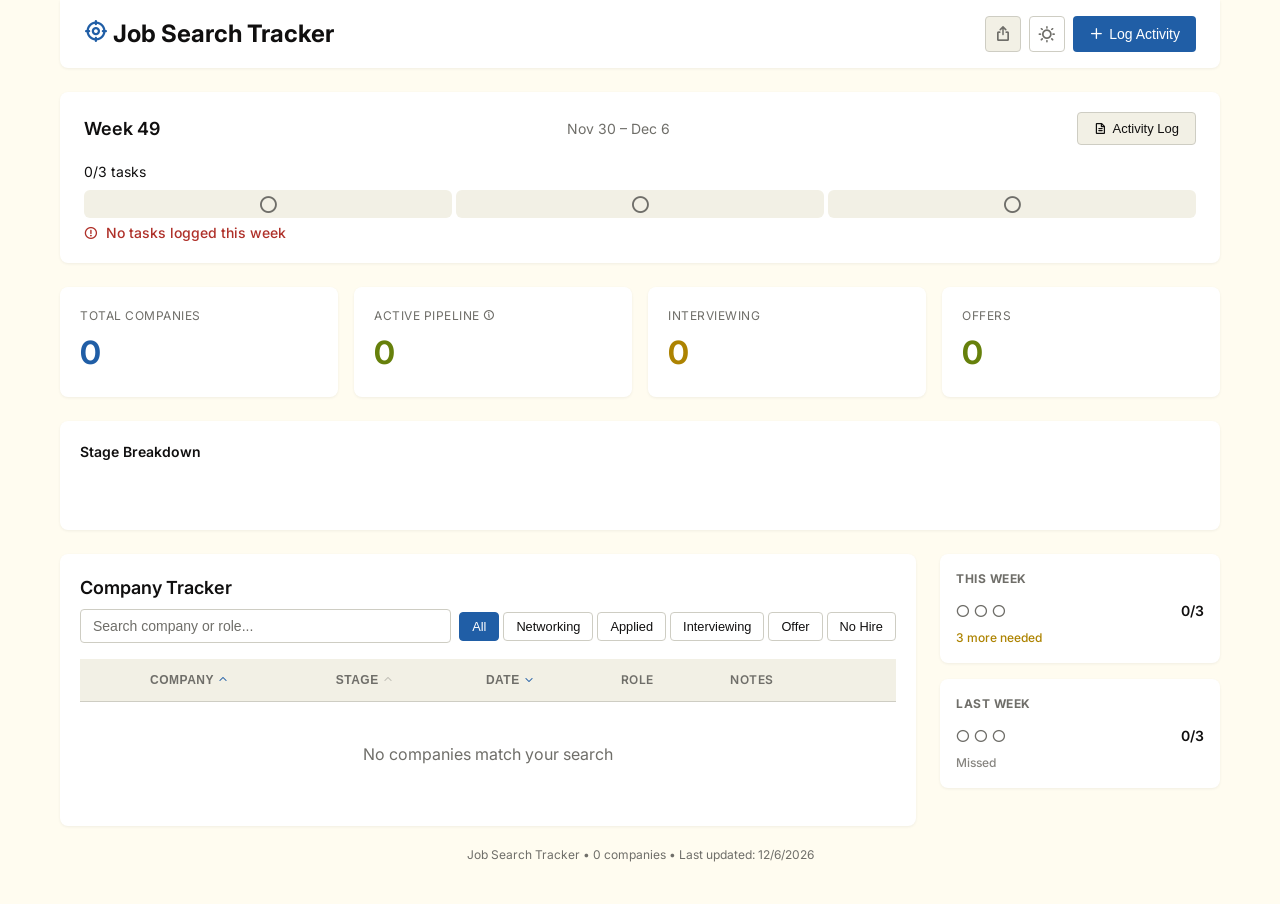
==== commit 8d64d68e: "feat: add weekly activity log for unemployment claim tracking Adds a printable weekly activity log t" ====
--- a/index.html
+++ b/index.html
@@ -1112,9 +1112,10 @@
 
   <!-- Weekly Progress Banner -->
   <section class="weekly-banner">
-    <div class="weekly-banner-header">
-      <h2 id="weekly-title">Week — Loading...</h2>
+    <div style="display: flex; gap: 12px; align-items: center; margin-bottom: 16px;">
+      <h2 id="weekly-title" style="margin-right: auto;">Week — Loading...</h2>
       <span class="weekly-date" id="weekly-date-range"></span>
+      <button class="btn btn-secondary" style="font-size: 0.8125rem; margin-left: auto; white-space: nowrap;" onclick="openWeeklyLogModal()"><i class="ph-bold ph-file-text"></i> Activity Log</button>
     </div>
     <div class="progress-container">
       <div class="progress-label">
@@ -1320,6 +1321,27 @@
   </div>
 </div>
 
+<!-- Weekly Activity Log Modal -->
+<div class="modal-overlay" id="weekly-log-modal">
+  <div class="modal" style="max-width: 650px;">
+    <div class="modal-header">
+      <h2>Weekly Activity Log</h2>
+      <button class="btn-icon" onclick="closeWeeklyLogModal()">✕</button>
+    </div>
+    <div class="modal-body" id="weekly-log-content">
+      <!-- Content populated by JS -->
+    </div>
+    <div class="modal-footer">
+      <div class="modal-footer-left">
+        <button class="btn btn-secondary" onclick="printWeeklyLog()"><i class="ph-bold ph-printer"></i> Print</button>
+      </div>
+      <div class="modal-footer-right">
+        <button class="btn btn-secondary" onclick="closeWeeklyLogModal()">Close</button>
+      </div>
+    </div>
+  </div>
+</div>
+
 <!-- Company Note Modal -->
 <div class="modal-overlay" id="company-note-modal">
   <div class="modal" style="max-width: 400px;">
@@ -1491,7 +1513,9 @@
   
   async importAll(data) {
     await this.resetAll();
-    for (const c of data.companies || []) { const { id, ...rest } = c; await dbAdd('companies', rest); }
+    // Use dbPut for companies to preserve original IDs,
+    // so application companyId references stay valid
+    for (const c of data.companies || []) { await dbPut('companies', c); }
     for (const a of data.applications || []) { const { id, ...rest } = a; await dbAdd('applications', rest); }
     for (const t of data.weeklyTasks || []) { const { id, ...rest } = t; await dbAdd('weeklyTasks', rest); }
   }
@@ -1925,6 +1949,185 @@
     `Job Search Tracker • ${state.companyView.length} companies • Last updated: ${new Date().toLocaleDateString()}`;
 }
 
+// ============================================================
+// Weekly Activity Log
+// ============================================================
+function openWeeklyLogModal() {
+  const modal = document.getElementById('weekly-log-modal');
+  const content = document.getElementById('weekly-log-content');
+  
+  const week = state.currentWeek;
+  const count = getWeeklyTaskCount(week.week);
+  
+  // Get all activities for this week
+  const jobTasks = getWeeklyJobTasks(week.week);
+  const standaloneTasks = getWeeklyStandaloneTasks(week.week);
+  
+  // Combine and sort by date
+  const allActivities = [
+    ...jobTasks.map(a => ({
+      type: 'application',
+      date: a.date,
+      company: a.companyName,
+      role: a.role || '',
+      stage: a.stage,
+      notes: a.notes || ''
+    })),
+    ...standaloneTasks.map(t => ({
+      type: 'task',
+      date: t.date,
+      description: t.description,
+      notes: t.notes || ''
+    }))
+  ].sort((a, b) => new Date(a.date) - new Date(b.date));
+  
+  // Group by date
+  const byDate = {};
+  allActivities.forEach(a => {
+    if (!byDate[a.date]) byDate[a.date] = [];
+    byDate[a.date].push(a);
+  });
+  
+  const isEligible = count >= 3;
+  const statusClass = isEligible ? 'eligible' : 'warning';
+  const statusText = isEligible ? '✓ Meets Weekly Requirement' : `${count}/3 activities logged — ${3 - count} more needed`;
+  
+  let html = `
+    <div style="margin-bottom: 20px; padding: 16px; background: var(--gray-light); border-radius: var(--radius);">
+      <div style="display: flex; justify-content: space-between; align-items: center; margin-bottom: 8px;">
+        <strong>Week ${week.week}</strong>
+        <span style="font-size: 0.875rem; color: var(--text-muted);">${formatDate(week.monday)} – ${formatDate(week.sunday)}</span>
+      </div>
+      <div class="progress-status ${statusClass}" style="font-size: 0.875rem;">
+        <i class="ph-bold ${isEligible ? 'ph-check-circle' : 'ph-warning'}"></i> ${statusText}
+      </div>
+    </div>
+  `;
+  
+  if (allActivities.length === 0) {
+    html += '<div style="text-align: center; padding: 40px; color: var(--text-muted);">No activities logged this week</div>';
+  } else {
+    Object.entries(byDate).forEach(([date, activities]) => {
+      const dayName = new Date(date + 'T00:00:00').toLocaleDateString('en-US', { weekday: 'long' });
+      const formattedDate = new Date(date + 'T00:00:00').toLocaleDateString('en-US', { month: 'long', day: 'numeric', year: 'numeric' });
+      
+      html += `<div style="margin-bottom: 16px;">
+        <div style="font-size: 0.8125rem; font-weight: 600; color: var(--text); margin-bottom: 8px;">${dayName}, ${formattedDate}</div>
+      `;
+      
+      activities.forEach(a => {
+        if (a.type === 'application') {
+          const sc = a.stage.toLowerCase().replace(/\s+/g, '');
+          html += `<div style="display: flex; align-items: flex-start; gap: 12px; padding: 12px; background: var(--surface); border: 1px solid var(--border); border-radius: var(--radius-sm); margin-bottom: 8px;">
+            <i class="ph-bold ph-buildings" style="color: var(--primary); margin-top: 2px;"></i>
+            <div style="flex: 1; min-width: 0;">
+              <div style="font-weight: 500; margin-bottom: 2px;">${a.company}</div>
+              ${a.role ? `<div style="font-size: 0.8125rem; color: var(--text-muted);">${a.role}</div>` : ''}
+              ${a.notes ? `<div style="font-size: 0.8125rem; color: var(--text-muted); margin-top: 4px; font-style: italic;">${a.notes}</div>` : ''}
+            </div>
+            <span class="stage-badge ${sc}" style="flex-shrink: 0;">${a.stage}</span>
+          </div>`;
+        } else {
+          html += `<div style="display: flex; align-items: flex-start; gap: 12px; padding: 12px; background: var(--surface); border: 1px solid var(--border); border-radius: var(--radius-sm); margin-bottom: 8px;">
+            <i class="ph-bold ph-check-square" style="color: var(--success); margin-top: 2px;"></i>
+            <div style="flex: 1; min-width: 0;">
+              <div style="font-weight: 500; margin-bottom: 2px;">${a.description}</div>
+              ${a.notes ? `<div style="font-size: 0.8125rem; color: var(--text-muted); margin-top: 4px; font-style: italic;">${a.notes}</div>` : ''}
+            </div>
+            <span style="font-size: 0.75rem; padding: 4px 8px; background: var(--success-light); color: var(--success); border-radius: 4px; flex-shrink: 0;">Task</span>
+          </div>`;
+        }
+      });
+      
+      html += '</div>';
+    });
+  }
+  
+  content.innerHTML = html;
+  modal.classList.add('active');
+  document.body.classList.add('log-modal-open');
+}
+
+function closeWeeklyLogModal() {
+  document.getElementById('weekly-log-modal').classList.remove('active');
+  document.body.classList.remove('log-modal-open');
+}
+
+function printWeeklyLog() {
+  const content = document.getElementById('weekly-log-content').innerHTML;
+  const week = state.currentWeek;
+  const count = getWeeklyTaskCount(week.week);
+  
+  const printWindow = window.open('', '_blank');
+  printWindow.document.write(`
+    <!DOCTYPE html>
+    <html>
+    <head>
+      <title>Weekly Activity Log - Week ${week.week}</title>
+      <style>
+        body {
+          font-family: -apple-system, BlinkMacSystemFont, 'Segoe UI', Roboto, sans-serif;
+          padding: 20px;
+          color: #1a1a1a;
+          line-height: 1.5;
+        }
+        h1 { font-size: 1.5rem; margin-bottom: 4px; }
+        .subtitle { color: #666; margin-bottom: 20px; }
+        .status { padding: 12px; background: #f5f5f5; border-radius: 4px; margin-bottom: 20px; }
+        .date-header { font-weight: 600; margin-bottom: 8px; border-bottom: 1px solid #ddd; padding-bottom: 4px; }
+        .activity {
+          display: flex;
+          align-items: flex-start;
+          gap: 12px;
+          padding: 12px;
+          border: 1px solid #ddd;
+          border-radius: 4px;
+          margin-bottom: 8px;
+        }
+        .activity-icon { width: 20px; text-align: center; }
+        .activity-content { flex: 1; }
+        .activity-title { font-weight: 500; }
+        .activity-detail { font-size: 0.9rem; color: #666; }
+        .activity-notes { font-size: 0.85rem; color: #666; font-style: italic; margin-top: 4px; }
+        .badge {
+          display: inline-block;
+          padding: 2px 8px;
+          border-radius: 12px;
+          font-size: 0.75rem;
+          font-weight: 500;
+        }
+        .badge-networking { background: #e9ecef; color: #666; }
+        .badge-applied { background: #e8f4f8; color: #205ea6; }
+        .badge-interviewing { background: #fff3cd; color: #856404; }
+        .badge-offer { background: #d4edda; color: #155724; }
+        .badge-nohire { background: #f8d7da; color: #721c24; }
+        .badge-task { background: #d4edda; color: #155724; }
+        .footer { margin-top: 30px; padding-top: 20px; border-top: 1px solid #ddd; font-size: 0.85rem; color: #666; }
+        @media print {
+          body { padding: 0; }
+          .activity { break-inside: avoid; }
+        }
+      </style>
+    </head>
+    <body>
+      <h1>Job Search Activity Log</h1>
+      <div class="subtitle">Week ${week.week} — ${formatDate(week.monday)} – ${formatDate(week.sunday)}</div>
+      <div class="status">
+        <strong>Weekly Status:</strong> ${count}/3 activities logged
+        ${count >= 3 ? ' ✓ Meets Requirement' : ` — ${3 - count} more needed`}
+      </div>
+      ${content}
+      <div class="footer">
+        Generated on ${new Date().toLocaleDateString('en-US', { weekday: 'long', year: 'numeric', month: 'long', day: 'numeric' })}<br>
+        Job Search Tracker
+      </div>
+    </body>
+    </html>
+  `);
+  printWindow.document.close();
+  printWindow.print();
+}
+
 // Filters
 function setFilter(newStage) {
   state.filters.stage = newStage;
@@ -2319,6 +2522,7 @@
     closeLogModal();
     closeHistoryModal();
     closeCompanyNoteModal();
+    closeWeeklyLogModal();
   }
 });
 
@@ -2328,6 +2532,7 @@
     if (overlay.id === 'log-modal') closeLogModal();
     else if (overlay.id === 'history-modal') closeHistoryModal();
     else if (overlay.id === 'company-note-modal') closeCompanyNoteModal();
+    else if (overlay.id === 'weekly-log-modal') closeWeeklyLogModal();
     else overlay.classList.remove('active');
   });
 });
